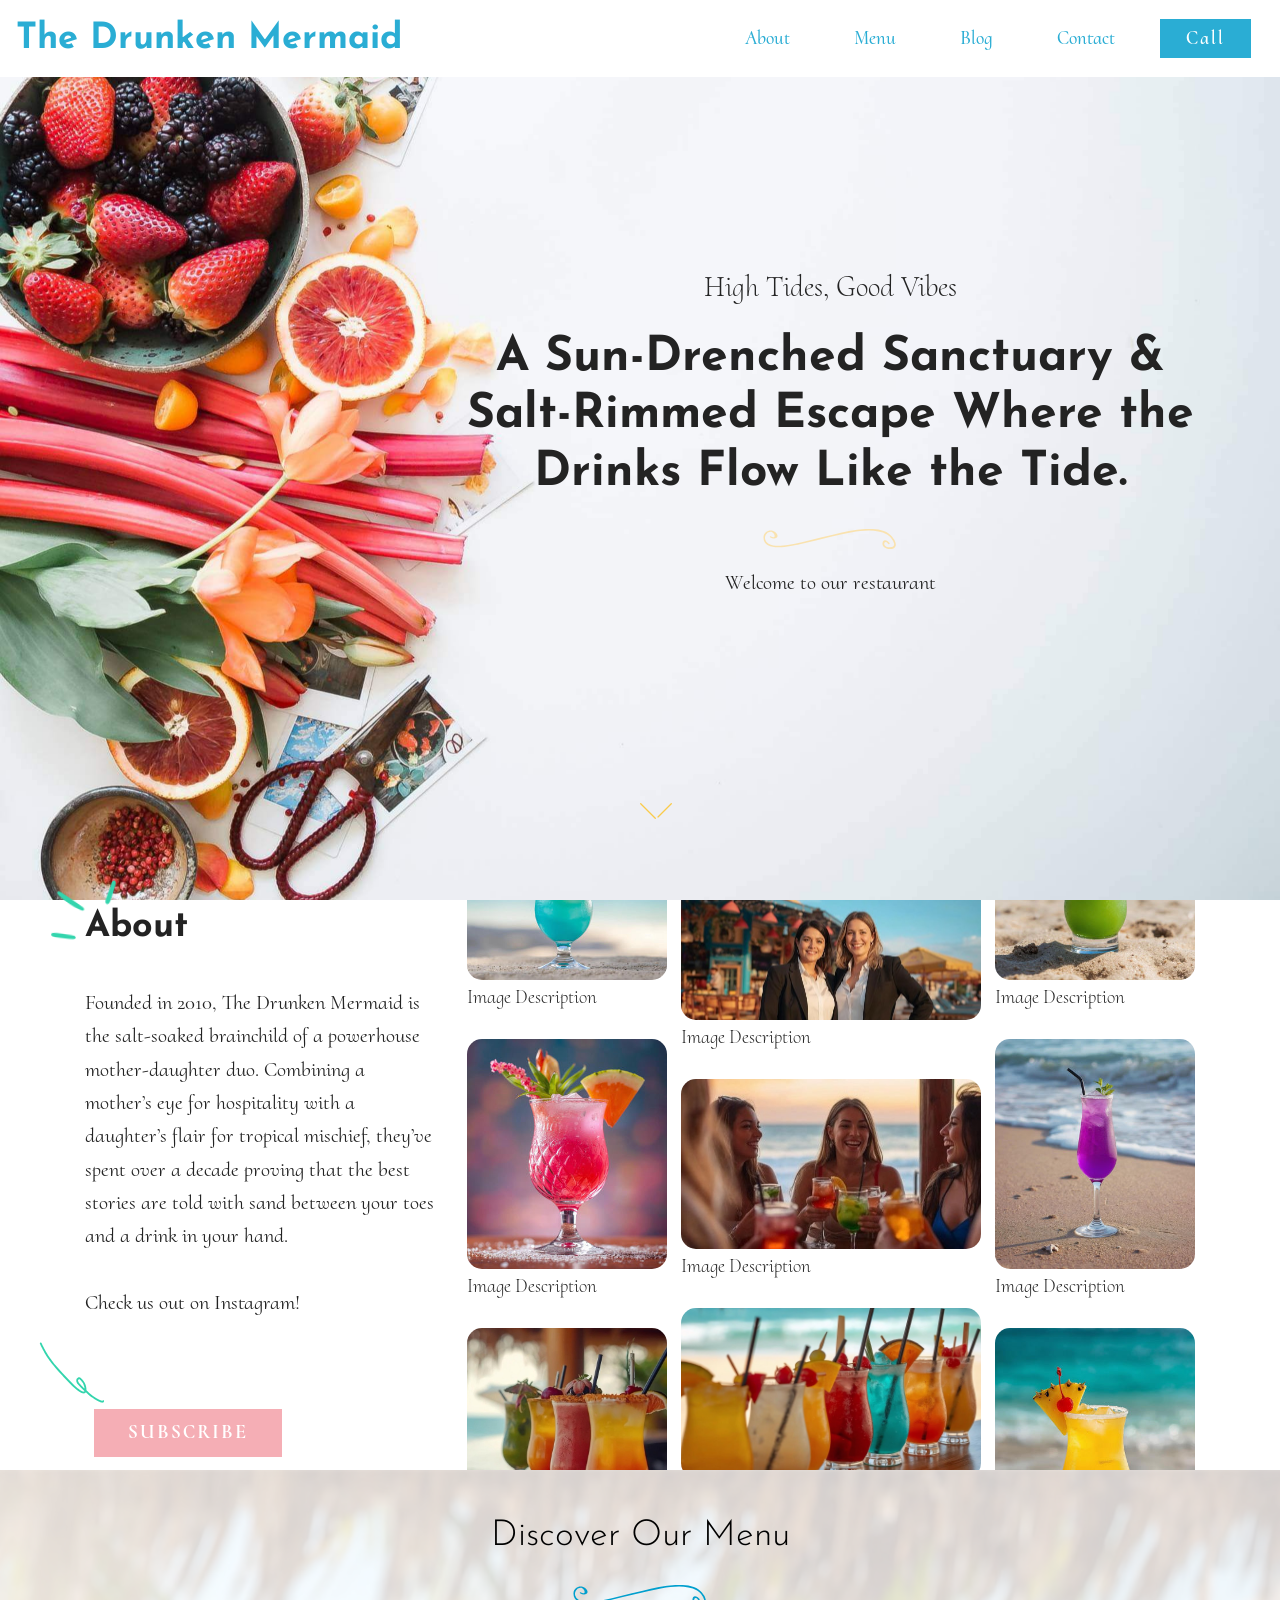
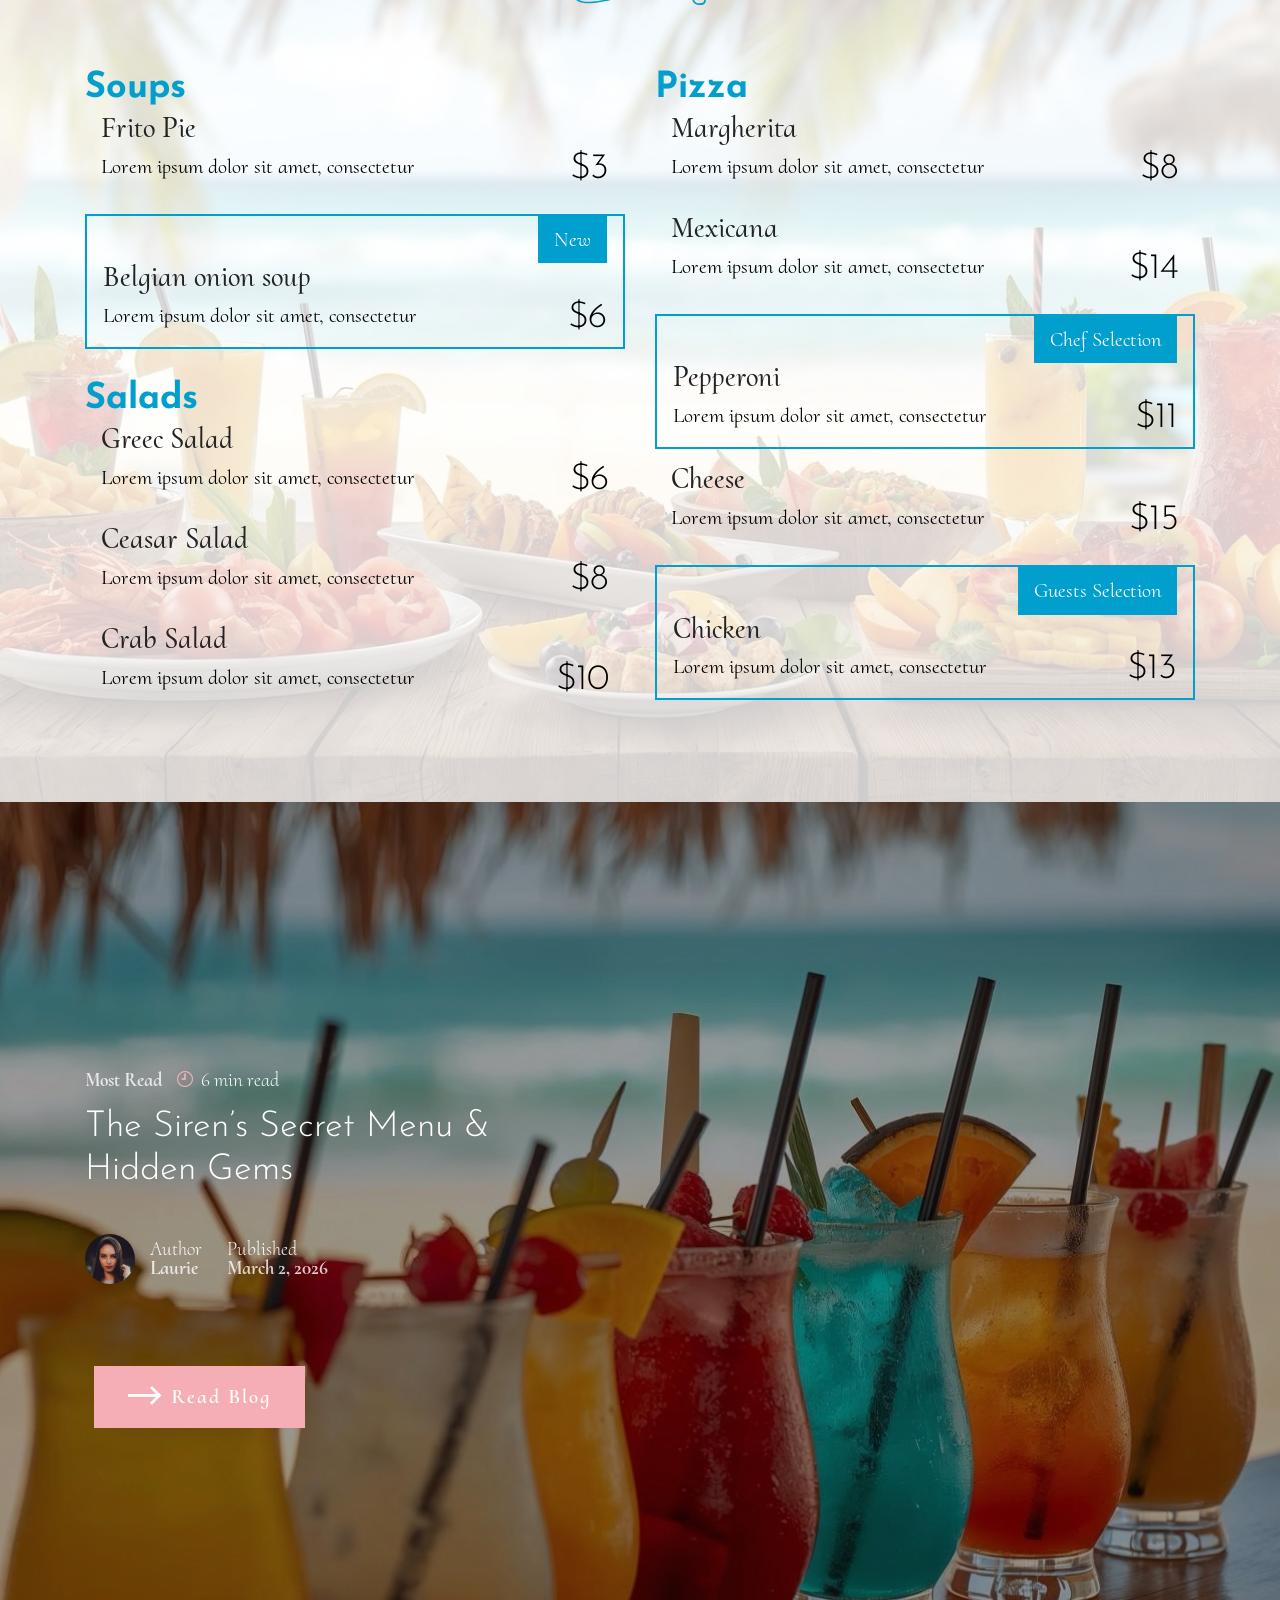
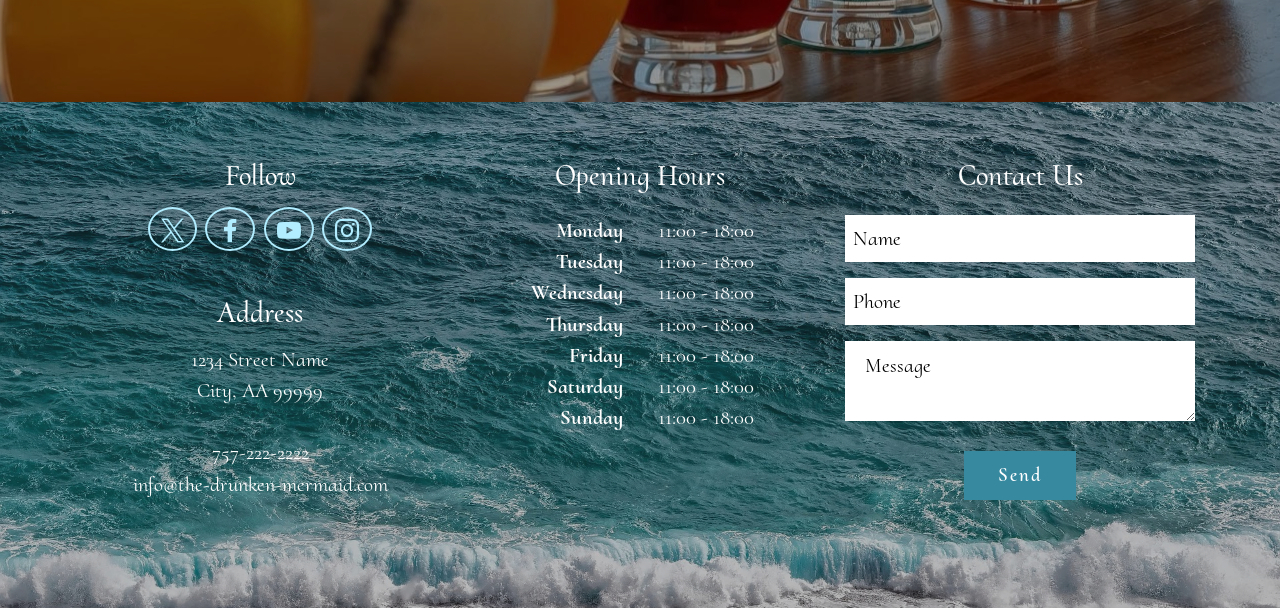
==== index.html @ 9a9b1344 "Make v1 website" ====
<!DOCTYPE html>
<html  >
<head>
  <!-- Site made with Mobirise Website Builder v5.3.9, https://mobirise.com -->
  <meta charset="UTF-8">
  <meta http-equiv="X-UA-Compatible" content="IE=edge">
  <meta name="generator" content="Mobirise v5.3.9, mobirise.com">
  <meta name="viewport" content="width=device-width, initial-scale=1, minimum-scale=1">
  <link rel="shortcut icon" href="assets/images/untitled-design.jpg" type="image/x-icon">
  <meta name="description" content="">
  
  
  <title>Home</title>
  <link rel="stylesheet" href="assets/web/assets/mobirise-icons/mobirise-icons.css">
  <link rel="stylesheet" href="assets/web/assets/mobirise-icons2/mobirise2.css">
  <link rel="stylesheet" href="assets/tether/tether.min.css">
  <link rel="stylesheet" href="assets/bootstrap/css/bootstrap.min.css">
  <link rel="stylesheet" href="assets/bootstrap/css/bootstrap-grid.min.css">
  <link rel="stylesheet" href="assets/bootstrap/css/bootstrap-reboot.min.css">
  <link rel="stylesheet" href="assets/dropdown/css/style.css">
  <link rel="stylesheet" href="assets/socicon/css/styles.css">
  <link rel="stylesheet" href="assets/theme/css/style.css">
  <link rel="preload" href="https://fonts.googleapis.com/css?family=Josefin+Sans:100,200,300,400,500,600,700,100i,200i,300i,400i,500i,600i,700i&display=swap" as="style" onload="this.onload=null;this.rel='stylesheet'">
  <noscript><link rel="stylesheet" href="https://fonts.googleapis.com/css?family=Josefin+Sans:100,200,300,400,500,600,700,100i,200i,300i,400i,500i,600i,700i&display=swap"></noscript>
  <link rel="preload" href="https://fonts.googleapis.com/css?family=Cormorant+Upright:300,400,500,600,700&display=swap" as="style" onload="this.onload=null;this.rel='stylesheet'">
  <noscript><link rel="stylesheet" href="https://fonts.googleapis.com/css?family=Cormorant+Upright:300,400,500,600,700&display=swap"></noscript>
  <link rel="preload" as="style" href="assets/mobirise/css/mbr-additional.css"><link rel="stylesheet" href="assets/mobirise/css/mbr-additional.css" type="text/css">
  
  
  
  
</head>
<body>
  
  <section class="menu menu1 restaurantm4_menu1 cid-vd1qHMdSnq" once="menu" id="menu1-1">

	


	<nav class="navbar navbar-dropdown navbar-fixed-top navbar-expand-lg">
		<div class="navbar-brand">
			
			<span class="navbar-caption-wrap"><a class="navbar-caption text-info display-2" href="index.html">The Drunken Mermaid</a></span>
		</div>
		<button class="navbar-toggler" type="button" data-toggle="collapse" data-target="#navbarSupportedContent" aria-controls="navbarNavAltMarkup" aria-expanded="false" aria-label="Toggle navigation">
			<div class="hamburger">
				<span></span>
				<span></span>
				<span></span>
				<span></span>
			</div>
		</button>
		<div class="collapse navbar-collapse" id="navbarSupportedContent">
			<ul class="navbar-nav nav-dropdown" data-app-modern-menu="true"><li class="nav-item">
					<a class="nav-link link text-info display-4" href="page1.html">About</a>
				</li><li class="nav-item"><a class="nav-link link text-info display-4" href="page1.html">Menu</a></li>
				<li class="nav-item">
					<a class="nav-link link text-info display-4" href="https://mobiri.se">Blog</a>
				</li>
				<li class="nav-item">
					<a class="nav-link link text-info display-4" href="https://mobiri.se">Contact</a>
				</li></ul>
			
			<div class="navbar-buttons mbr-section-btn"><a class="btn btn-sm btn-info display-4" href="tel:+1-757-222-2222">Call</a></div>
		</div>
	</nav>
</section>

<section class="header1 restaurantm4_header1 cid-vd1OScK9Ai mbr-fullscreen mbr-parallax-background" id="header1-m">

	
    


	

	<div class="container">
		<div class="row">
			<div class="col-lg-8 col-md-10 ml-auto">
				<h3 class="mbr-section-subtitle align-center mbr-light pb-3 mbr-fonts-style display-5">High Tides, Good Vibes</h3>
				<h1 class="mbr-section-title align-center mbr-bold mbr-fonts-style display-1">A Sun-Drenched Sanctuary &amp; Salt-Rimmed Escape Where the Drinks Flow Like the Tide.</h1>
				<div class="py-3 ornament align-center">
					<svg xmlns="http://www.w3.org/2000/svg" viewBox="0 0 133 20" height="20" width="150" fill="#f9e2af">
						<g>
							<path d="M127.18,6.19C121-.05,109.94-.24,101.84.1,90.84.56,80,3.3,69.32,5.77c-8,1.86-16,3.63-24,5.72-9.21,2.41-18.6,4.72-28.14,5.19-4.1.2-8.48,0-12.16-2a6.6,6.6,0,0,1-2.7-9A5.46,5.46,0,0,1,7.07,2.77c4-.22,6.73,8.39-.08,4.58a.49.49,0,0,0-.49.84c4.88,3,10.8,0,5.4-4.91C7.6-.63.4,2.06,0,8-1,24,28.25,17,36.29,15.24,53.74,11.37,70.9,6.44,88.53,3.33c11.1-2,24.75-3.54,35.06,2.19a16,16,0,0,1,6.86,8.85c1.29,4.31-4.35,4.2-7,3.52-4.84-1.26-2.42-8,1.22-3,.61.83,2,0,1.4-.82-2.15-2.93-6.71-4.9-7.12.35s8.36,7.24,11.72,4.47C135,15.32,129.91,9,127.18,6.19Z"></path>
						</g>
					</svg>
				</div>
				<p class="mbr-text align-center pb-3 mbr-fonts-style display-7">
					Welcome to our restaurant
				</p>
			</div>
		</div>
	</div>

	<div class="mbr-arrow hidden-sm-down" aria-hidden="true">
		
		<a href="#next">
			<i class="mbri-arrow-down mbr-iconfont"></i>
		</a>
	</div>
</section>

<section class="image2 cid-vd1Q7eUGV1" id="image2-n">
    

    

    <div class="container">
        <div class="row align-items-center">
            <div class="col-12 col-lg-4">
                <div class="text-wrapper">
                    <h3 class="mbr-section-title mbr-fonts-style display-2">
                        <span>
                            <svg xmlns="http://www.w3.org/2000/svg" viewBox="0 0 126 121" fill="none">
                                <path fill-rule="evenodd" clip-rule="evenodd" d="M2.58298 3.09025C2.08298 5.00692 1.66631 6.96525 1.49964 8.92358C0.957977 15.8403 0.332979 39.0486 0.541312 43.7153C0.541312 45.1319 0.791311 46.7153 1.37464 48.0069C2.41631 50.2986 5.08298 50.4653 6.54131 48.3403C7.08298 47.5903 7.41631 46.5903 7.58298 45.6319C8.04131 42.8403 8.41631 40.0486 8.62464 37.2569C9.20797 28.8403 9.74964 20.3819 10.1246 11.9653C10.2496 9.17359 9.95797 6.34026 9.62464 3.54859C9.37464 1.46526 7.66631 -0.11808 6.08298 0.0069201C4.20798 0.173587 3.04131 1.38192 2.58298 3.09025ZM59.583 58.5897C59.7428 57.9507 59.8812 57.35 60.0134 56.7767L60.0134 56.7767C60.2949 55.5556 60.5477 54.4588 60.9163 53.3814C66.333 37.3814 75.0414 23.1314 84.958 9.58971C86.1247 8.00638 87.583 6.50638 89.208 5.50638C90.083 4.96471 91.833 5.04805 92.833 5.58972C93.583 6.00638 94.1247 7.63138 93.958 8.54805C93.6664 10.298 93.0414 12.0897 92.1664 13.6731C86.4164 24.1314 80.6247 34.5481 74.7497 44.9231C73.0215 47.9555 71.2168 50.9624 69.4154 53.9637C68.9149 54.7977 68.4146 55.6312 67.9163 56.4647C67.1663 57.7564 66.333 59.0064 65.458 60.1731C64.4997 61.5064 63.0413 62.2981 61.583 61.4231C61.491 61.367 61.3982 61.3125 61.3056 61.2582L61.3055 61.2581C60.4341 60.7466 59.583 60.2469 59.583 58.5897ZM118.583 120.633C117.915 120.521 117.209 120.419 116.481 120.314C115.033 120.104 113.498 119.882 112 119.549C103.125 117.549 94.2497 115.549 85.4163 113.466C83.4997 113.008 81.6247 112.216 79.9163 111.299C77.6247 110.091 76.833 108.383 77.208 106.508C77.583 104.633 79.083 103.466 81.708 103.424C83.4997 103.383 85.4164 103.424 87.1247 103.841C98.333 106.674 109.541 109.591 120.708 112.549C121.958 112.883 123.25 113.466 124.208 114.299C126.625 116.341 125.875 119.549 122.791 120.341C122.028 120.525 121.197 120.543 120.279 120.563H120.279H120.279C119.745 120.575 119.181 120.587 118.583 120.633Z">
                                </path>
                            </svg>
                            <strong>About</strong></span></h3>
                    <p class="mbr-text mbr-fonts-style display-7">Founded in 2010, The Drunken Mermaid is the salt-soaked brainchild of a powerhouse mother-daughter duo. Combining a mother’s eye for hospitality with a daughter’s flair for tropical mischief, they’ve spent over a decade proving that the best stories are told with sand between your toes and a drink in your hand. <br><br>Check us out on Instagram!</p>
                    <div class="button-container">
                        <svg xmlns="http://www.w3.org/2000/svg" viewBox="0 0 191 195" fill="none">
                            <path d="M188.259 168.622C188.613 169.648 188.558 170.772 188.104 171.759C187.651 172.746 186.835 173.52 185.826 173.922C184.294 174.445 182.631 174.441 181.102 173.91C179.254 173.333 177.455 172.613 175.72 171.756C173.66 170.849 170.674 169.523 168.725 168.379C166.367 166.997 153.301 158.638 151.534 157.293C148.91 155.297 142.581 149.576 141.437 148.461C140.66 147.662 139.883 146.863 139.029 145.985C136.13 149.594 132.346 149.374 129.343 148.795C126.645 148.273 124.47 146.618 122.107 145.158C117.935 142.543 113.964 139.618 110.229 136.409C98.4914 126.617 88.6245 115.006 77.8563 104.212C75.5352 101.898 73.3717 99.4187 71.1778 96.9811C66.0329 91.2709 60.9162 85.5492 55.8274 79.8159C54.3514 78.1527 42.9076 63.9747 41.7366 62.286C40.302 60.2173 34.2569 51.6753 32.9065 49.5719C31.1402 46.8714 26.0535 38.5638 25.2723 37.1911C24.491 35.8184 23.7422 34.2609 22.95 32.8164C22.3037 31.6187 19.6343 26.4388 18.9427 25.0614C18.4956 24.1413 18.0063 23.2505 17.5592 22.3304C16.3392 19.8644 15.1677 17.3514 14.0079 14.8505C13.8743 14.5799 13.6443 13.9435 13.4256 13.3432C13.2396 12.8646 13.2125 12.3389 13.3485 11.8438C13.4845 11.3487 13.7763 10.9105 14.1807 10.5942C15.9614 9.25118 17.912 12.008 18.1698 12.37C18.8657 13.5637 19.4752 14.8058 19.9935 16.0867C20.3705 16.8983 20.5743 17.7015 20.964 18.4536C22.4414 21.3053 23.9789 24.1341 25.4857 27.0161C26.6082 29.188 36.9693 46.4808 38.1692 48.2476C39.369 50.0144 52.2883 67.6116 54.3999 70.3886C54.6236 70.6186 54.7991 70.8839 55.0168 71.1199C61.9163 78.7838 68.6283 86.6183 75.6851 94.141C86.4713 105.644 97.3883 117.047 108.436 128.351C119.591 138.379 127.732 143.116 130.484 144.116C131.747 144.761 135.599 144.384 134.757 142.646L133.244 141.09C127.75 135.441 122.05 129.968 116.84 124.054C114.047 120.879 112.023 116.956 112.704 112.289C113.159 109.195 115.277 107.23 117.654 105.967C120.362 104.511 123.297 105.191 125.643 107.422C132.328 113.799 134.1 117.33 135.147 119.387C136.368 121.626 137.402 123.962 138.239 126.371C139.089 129.119 139.738 131.924 140.183 134.766C140.458 136.43 140.231 138.183 140.344 139.887C140.434 140.424 140.698 140.917 141.095 141.289C143.157 143.337 145.207 145.396 147.372 147.344C148.977 148.788 150.678 150.125 152.374 151.469C153.709 152.527 155.931 154.23 157.297 155.247C158.662 156.263 160.027 157.304 161.382 158.236C163.524 159.688 165.666 161.139 167.858 162.472C170.328 163.958 172.816 165.426 175.409 166.663C177.7 167.679 180.042 168.575 182.426 169.347C182.586 169.403 182.757 169.425 182.926 169.413C183.636 169.399 184.312 169.106 184.807 168.597C185.103 168.202 185.507 167.902 185.971 167.733C186.435 167.564 186.938 167.535 187.419 167.648C187.628 167.73 187.813 167.861 187.96 168.031C188.106 168.2 188.209 168.403 188.259 168.622V168.622ZM135.163 135.831C135.135 135.074 135.066 134.319 134.955 133.57C134.446 131.132 131.56 122.616 130.55 120.948C129.176 118.628 127.578 116.45 125.778 114.442C124.903 113.391 123.949 112.409 122.922 111.506C122.183 110.921 121.243 110.65 120.306 110.75C119.368 110.851 118.508 111.316 117.909 112.045C117.21 112.937 117.252 113.792 117.671 115.434C118.296 117.595 119.381 119.594 120.851 121.296C125.069 125.936 134.578 135.339 135.193 135.801L135.163 135.831Z">
                            </path>
                        </svg>
                        <div class="mbr-section-btn justify-content-start">
                            <a class="btn btn-size btn-secondary display-4" href="https://mobiri.se"><strong>SUBSCRIBE</strong></a>
                        </div>
                    </div>
                </div>
            </div>
            <div class="col-12 col-lg-8">
                <div class="image-container">
                    <div class="image-inner-container">
                        <div class="image-col col-aside">
                            <div class="tile">
                                <div class="image-wrap">
                                    <img src="assets/images/blue-and-yellow-beach-cocktail-400x400.jpg" alt="Mobirise">
                                </div>
                                <div class="mbr-description">
                                    <p class="mbr-description mbr-fonts-style mt-2 display-4">
                                        Image Description
                                    </p>
                                </div>
                            </div>
                            <div class="tile">
                                <div class="image-wrap">
                                    <img src="assets/images/pink-beach-cocktail-fancy-glass-400x400.jpg" alt="Mobirise">
                                </div>
                                <div class="mbr-description">
                                    <p class="mbr-description mbr-fonts-style mt-2 display-4">
                                        Image Description
                                    </p>
                                </div>
                            </div>
                            <div class="tile">
                                <div class="image-wrap">
                                    <img src="assets/images/beach-bar-drinks-with-them-on-the-right-so-theres-space-on-the-left.jpeg" alt="Mobirise">
                                </div>
                                <div class="mbr-description">
                                    <p class="mbr-description mbr-fonts-style mt-2 display-4">
                                        Image Description
                                    </p>
                                </div>
                            </div>
                        </div>
                        <div class="image-col col-middle">
                            <div class="tile">
                                <div class="image-wrap">
                                    <img src="assets/images/mother-daughter-business-owners-of-beach-bar-600x600.jpeg" alt="Mobirise">
                                </div>
                                <div class="mbr-description">
                                    <p class="mbr-description mbr-fonts-style mt-2 display-4">
                                        Image Description
                                    </p>
                                </div>
                            </div>
                            <div class="tile">
                                <div class="image-wrap">
                                    <img src="assets/images/women-enjoying-cocktails-at-beach-bar-600x600.jpeg" alt="Mobirise">
                                </div>
                                <div class="mbr-description">
                                    <p class="mbr-description mbr-fonts-style mt-2 display-4">
                                        Image Description
                                    </p>
                                </div>
                            </div>
                            <div class="tile">
                                <div class="image-wrap">
                                    <img src="assets/images/beach-bar-focus-on-the-drinks.jpeg" alt="Mobirise">
                                </div>
                                <div class="mbr-description">
                                    <p class="mbr-description mbr-fonts-style mt-2 display-4">
                                        Image Description
                                    </p>
                                </div>
                            </div>
                        </div>
                        <div class="image-col col-aside">
                            <div class="tile">
                                <div class="image-wrap">
                                    <img src="assets/images/green-beach-cocktail-400x400.jpg" alt="Mobirise">
                                </div>
                                <div class="mbr-description">
                                    <p class="mbr-description mbr-fonts-style mt-2 display-4">
                                        Image Description
                                    </p>
                                </div>
                            </div>
                            <div class="tile">
                                <div class="image-wrap">
                                    <img src="assets/images/purple-beach-drink-cocktail-fancy-glass-400x400.jpg" alt="Mobirise">
                                </div>
                                <div class="mbr-description">
                                    <p class="mbr-description mbr-fonts-style mt-2 display-4">
                                        Image Description
                                    </p>
                                </div>
                            </div>
                            <div class="tile">
                                <div class="image-wrap">
                                    <img src="assets/images/yellow-beach-cocktail-400x400.jpg" alt="Mobirise">
                                </div>
                                <div class="mbr-description">
                                    <p class="mbr-description mbr-fonts-style mt-2 display-4">
                                        Image Description
                                    </p>
                                </div>
                            </div>
                        </div>
                    </div>
                </div>
            </div>
        </div>
    </div>
</section>

<section class="restaurant-menu2 restaurantm4_restaurant-menu2 restaurant-special-menu cid-vd1qBfQuz1" id="restaurant-menu2-0">

	
    


	<div class="mbr-overlay" style="opacity: 0.8; background-color: rgb(255, 255, 255);">
	</div>

	<div class="container">
		<h2 class="mbr-section-title align-center mbr-fonts-style mbr-black display-2">
			Discover Our Menu
		</h2>
		<div class="py-3 ornament align-center">
			<svg xmlns="http://www.w3.org/2000/svg" viewBox="0 0 133 20" height="20" width="150" fill="#009fce">
				<g>
					<path d="M127.18,6.19C121-.05,109.94-.24,101.84.1,90.84.56,80,3.3,69.32,5.77c-8,1.86-16,3.63-24,5.72-9.21,2.41-18.6,4.72-28.14,5.19-4.1.2-8.48,0-12.16-2a6.6,6.6,0,0,1-2.7-9A5.46,5.46,0,0,1,7.07,2.77c4-.22,6.73,8.39-.08,4.58a.49.49,0,0,0-.49.84c4.88,3,10.8,0,5.4-4.91C7.6-.63.4,2.06,0,8-1,24,28.25,17,36.29,15.24,53.74,11.37,70.9,6.44,88.53,3.33c11.1-2,24.75-3.54,35.06,2.19a16,16,0,0,1,6.86,8.85c1.29,4.31-4.35,4.2-7,3.52-4.84-1.26-2.42-8,1.22-3,.61.83,2,0,1.4-.82-2.15-2.93-6.71-4.9-7.12.35s8.36,7.24,11.72,4.47C135,15.32,129.91,9,127.18,6.19Z">
					</path>
				</g>
			</svg>
		</div>

		<div class="row pt-5">
			<div class="col-md-6">
				<div class="menu-group">
					<h3 class="mbr-fonts-style group-title mbr-black align-left display-2">
						Soups
					</h3>
					<div class="row menu-row" data-specials="2">
						
						
					<div class="col-md-12 menu-item">
							<div class="special-label align-right">
								<div class="label-text mbr-fonts-style display-7">Chef Selection</div>
							</div>
							<h3 class="item-title mbr-fonts-style display-5">Frito Pie</h3>
							<div class="menu-box">
								<p class="box-text mbr-black mbr-fonts-style display-7">
									Lorem ipsum dolor sit amet, consectetur
								</p>
								<span class="mbr-fonts-style box-price mbr-black display-2">
									$3
								</span>
							</div>
						</div><div class="col-md-12 menu-item">
							<div class="special-label align-right">
								<div class="label-text mbr-fonts-style display-7">New</div>
							</div>
							<h3 class="item-title mbr-fonts-style display-5">Belgian onion soup</h3>
							<div class="menu-box">
								<p class="box-text mbr-black mbr-fonts-style display-7">
									Lorem ipsum dolor sit amet, consectetur
								</p>
								<span class="mbr-fonts-style box-price mbr-black display-2">
									$6
								</span>
							</div>
						</div></div>
				</div>
				<div class="menu-group">
					<h3 class="mbr-fonts-style group-title mbr-black align-left display-2">
						Salads
					</h3>
					<div class="row menu-row">
						
						
						
					<div class="col-md-12 menu-item">
							<div class="special-label align-right">
								<div class="label-text mbr-fonts-style display-7">Chef Selection</div>
							</div>
							<h3 class="item-title mbr-fonts-style display-5">Greec Salad</h3>
							<div class="menu-box">
								<p class="box-text mbr-black mbr-fonts-style display-7">
									Lorem ipsum dolor sit amet, consectetur
								</p>
								<span class="mbr-fonts-style box-price mbr-black display-2">
									$6
								</span>
							</div>
						</div><div class="col-md-12 menu-item">
							<div class="special-label align-right">
								<div class="label-text mbr-fonts-style display-7">Chef Selection</div>
							</div>
							<h3 class="item-title mbr-fonts-style display-5">Ceasar Salad</h3>
							<div class="menu-box">
								<p class="box-text mbr-black mbr-fonts-style display-7">
									Lorem ipsum dolor sit amet, consectetur
								</p>
								<span class="mbr-fonts-style box-price mbr-black display-2">
									$8
								</span>
							</div>
						</div><div class="col-md-12 menu-item">
							<div class="special-label align-right">
								<div class="label-text mbr-fonts-style display-7">Chef Selection</div>
							</div>
							<h3 class="item-title mbr-fonts-style display-5">Crab Salad</h3>
							<div class="menu-box">
								<p class="box-text mbr-black mbr-fonts-style display-7">
									Lorem ipsum dolor sit amet, consectetur
								</p>
								<span class="mbr-fonts-style box-price mbr-black display-2">
									$10
								</span>
							</div>
						</div></div>
				</div>
				
			</div>
			<div class="col-md-6">
				<div class="menu-group">
					<h3 class="mbr-fonts-style group-title mbr-black align-left display-2">
						Pizza
					</h3>
					<div class="row menu-row" data-specials="3;5">
						
						
						
						
						
					<div class="col-md-12 menu-item">
							<div class="special-label align-right">
								<div class="label-text mbr-fonts-style display-7">Chef Selection</div>
							</div>
							<h3 class="item-title mbr-fonts-style display-5">Margherita</h3>
							<div class="menu-box">
								<p class="box-text mbr-black mbr-fonts-style display-7">
									Lorem ipsum dolor sit amet, consectetur
								</p>
								<span class="mbr-fonts-style box-price mbr-black display-2">
									$8
								</span>
							</div>
						</div><div class="col-md-12 menu-item">
							<div class="special-label align-right">
								<div class="label-text mbr-fonts-style display-7">Chef Selection</div>
							</div>
							<h3 class="item-title mbr-fonts-style display-5">Mexicana</h3>
							<div class="menu-box">
								<p class="box-text mbr-black mbr-fonts-style display-7">
									Lorem ipsum dolor sit amet, consectetur
								</p>
								<span class="mbr-fonts-style box-price mbr-black display-2">
									$14
								</span>
							</div>
						</div><div class="col-md-12 menu-item">
							<div class="special-label align-right">
								<div class="label-text mbr-fonts-style display-7">Chef Selection</div>
							</div>
							<h3 class="item-title mbr-fonts-style display-5">Pepperoni</h3>
							<div class="menu-box">
								<p class="box-text mbr-black mbr-fonts-style display-7">
									Lorem ipsum dolor sit amet, consectetur
								</p>
								<span class="mbr-fonts-style box-price mbr-black display-2">
									$11
								</span>
							</div>
						</div><div class="col-md-12 menu-item">
							<div class="special-label align-right">
								<div class="label-text mbr-fonts-style display-7">Chef Selection</div>
							</div>
							<h3 class="item-title mbr-fonts-style display-5">Cheese</h3>
							<div class="menu-box">
								<p class="box-text mbr-black mbr-fonts-style display-7">
									Lorem ipsum dolor sit amet, consectetur
								</p>
								<span class="mbr-fonts-style box-price mbr-black display-2">
									$15
								</span>
							</div>
						</div><div class="col-md-12 menu-item">
							<div class="special-label align-right">
								<div class="label-text mbr-fonts-style display-7">Guests Selection</div>
							</div>
							<h3 class="item-title mbr-fonts-style display-5">Chicken</h3>
							<div class="menu-box">
								<p class="box-text mbr-black mbr-fonts-style display-7">
									Lorem ipsum dolor sit amet, consectetur
								</p>
								<span class="mbr-fonts-style box-price mbr-black display-2">
									$13
								</span>
							</div>
						</div></div>
				</div>
				
				
			</div>
		</div>
	</div>
</section>

<section class="header3 cid-vd1rMfQWea mbr-fullscreen" id="header3-3">

    
    


    <div class="mbr-overlay" style="opacity: 0.4; background-color: rgb(0, 0, 0);">
    </div>

    <div class="container">
        <div class="row">
            <div class="col-12 col-md-5">
                <div class="item-wrapper text-white">
                    <div class="card_topic">
                        <span class="category_content mbr-fonts-style display-4"><strong>Most Read</strong></span>
                        <span class="mbr-iconfont mobi-mbri-clock mobi-mbri"></span>
                        <span class="category_estimate mbr-medium mbr-fonts-style display-4">6 min read</span>
                    </div>
                    <h1 class="mbr-section-title mbr-fonts-style display-2">The Siren’s Secret Menu &amp; Hidden Gems</h1>
                    <div class="post_wrap text-white">
                        <div class="card_post">
                            <div class="image_post">
                                <img src="assets/images/face2.jpg" alt="">
                            </div>
                            <div class="author_post">
                                <p class="author mb-0 mbr-fonts-style display-4">Author</p>
                                <p class="name_author mb-0 mbr-fonts-style display-4"><strong>Laurie</strong></p>
                            </div>
                            <div class="published_post">
                                <p class="publish_date mb-0 mbr-fonts-style display-4">Published</p>
                                <p class="date mb-0 mbr-fonts-style display-4"><strong>March 2, 2026</strong></p>
                            </div>
                        </div>
                    </div>
                </div>
                    <div class="text-white">
                    
                    <div class="mbr-section-btn"><a class="btn btn-secondary display-7" href="page1.html"><span class="mobi-mbri mobi-mbri-right mbr-iconfont mbr-iconfont-btn"></span>Read Blog</a></div>
                </div>
            </div>
        </div>
    </div>
</section>

<section class="footer4 restaurantm4_footer4 cid-vd1LzIvXD3" id="footer4-l">

	

	<div class="mbr-overlay" style="opacity: 0.3; background-color: rgb(35, 35, 35);"></div>

	<div class="container">
		<div class="row content justify-content-center align-items-start mbr-white">
			<div class="col-12 col-md-6 col-lg-4 pb-3">
				
				<div class="social-list pb-3 align-center">
					<h3 class="follow-title mbr-fonts-style pb-2 align-center display-5">
						Follow
					</h3>
					<div class="soc-item">
						<a href="https://twitter.com/mobirise" target="_blank">
							<span class="mbr-iconfont mbr-iconfont-social socicon-twitter socicon" style="color: rgb(177, 237, 255); fill: rgb(177, 237, 255);"></span>
						</a>
					</div>
					<div class="soc-item">
						<a href="https://www.facebook.com/pages/Mobirise/1616226671953247" target="_blank">
							<span class="socicon-facebook socicon mbr-iconfont mbr-iconfont-social"></span>
						</a>
					</div>
					<div class="soc-item">
						<a href="https://www.youtube.com/c/mobirise" target="_blank">
							<span class="socicon-youtube socicon mbr-iconfont mbr-iconfont-social"></span>
						</a>
					</div>
					<div class="soc-item">
						<a href="https://instagram.com/mobirise" target="_blank">
							<span class="socicon-instagram socicon mbr-iconfont mbr-iconfont-social"></span>
						</a>
					</div>
					
					
				</div>
				<div class="address">
					<h3 class="address-title mbr-fonts-style pb-2 align-center display-5">
						<br>Address
					</h3>
					<p class="address-block mbr-fonts-style pb-3 align-center display-7">
						1234 Street Name<br>
						City, AA 99999<br><br>757-222-2222<br>info@the-drunken-mermaid.com</p>
				</div>
				
			</div>
			<div class="col-sm-12 col-md-6 col-lg-5 col-xl-4 opening-hours pb-3 align-center">
				<h3 class="opening-hours-title pb-3 mbr-fonts-style align-center display-5">
					Opening Hours
				</h3>
				<div class="col-5 days-column mbr-fonts-style mbr-bold align-right display-7">
					<span>Monday</span>
					<span>Tuesday</span>
					<span>Wednesday</span>
					<span>Thursday</span>
					<span>Friday</span>
					<span>Saturday</span>
					<span>Sunday</span>
				</div>
				<div class="col-5 hours-column mbr-fonts-style align-left display-7">
					<span>11:00 - 18:00</span>
					<span>11:00 - 18:00</span>
					<span>11:00 - 18:00</span>
					<span>11:00 - 18:00</span>
					<span>11:00 - 18:00</span>
					<span>11:00 - 18:00</span>
					<span>11:00 - 18:00</span>
				</div>
			</div>
			<div class="form-1 col-sm-12 col-md-5 col-xl-4 col-lg-3">
				<h3 class="form-title pb-3 mbr-fonts-style align-center display-5">
					Contact Us
				</h3>
				<div data-form-type="formoid">
					<!---Formbuilder Form--->
					<form action="https://mobirise.eu/" method="POST" class="mbr-form form-with-styler" data-form-title="My Mobirise Form"><input type="hidden" name="email" data-form-email="true" value="IMCZtZc6wwNit/SowKwMR+LIbUimsEcsAvXHzp4PO3WphPfmBZT1v7t1g2MPtqwTvwcHULDhA1/Yg+D1eWvziIPqpPH+N4sGCEDBQSKKCs80FgyP5rAab63LE76Sy4Hr.UsA2BNMBu4nGFqmJHggmIblRLm7278iC8x/gvErcHO1ZZ2YwTATQgDeWUDj3q55UQyzmqua2UmvKL0mN/s4lLq2gEJF6plBK20LrJjVQcMTXZyo+BF3scnfCDs0gd2QZ">
						<div class="row">
							<div hidden="hidden" data-form-alert="" class="alert alert-success col-12">Thanks for filling
								out the form!</div>
							<div hidden="hidden" data-form-alert-danger="" class="alert alert-danger col-12"></div>
						</div>
						<div class="dragArea row">
							<div class="col-md-12  form-group " data-for="name">
								<input type="text" name="name" placeholder="Name" data-form-field="Name" required="required" class="form-control display-7" id="name-footer4-l">
							</div>
							
							<div data-for="phone" class="col-md-12  form-group ">
								<input type="text" name="phone" placeholder="Phone" data-form-field="Phone" class="form-control display-7" id="phone-footer4-l">
							</div>
							<div data-for="message" class="col-md-12  form-group pb-2">
								<textarea name="message" placeholder="Message" data-form-field="Message" class="form-control display-7" id="message-footer4-l"></textarea>
							</div>
							<div class="col-md-12 input-group-btn align-center">
								<button type="submit" class="btn btn-form btn-primary display-4">Send</button>
							</div>
						</div>
					</form>
					<!---Formbuilder Form--->
				</div>
			</div>
		</div>
	</div>
</section>


<script src="assets/web/assets/jquery/jquery.min.js"></script>
  <script src="assets/popper/popper.min.js"></script>
  <script src="assets/tether/tether.min.js"></script>
  <script src="assets/bootstrap/js/bootstrap.min.js"></script>
  <script src="assets/smoothscroll/smooth-scroll.js"></script>
  <script src="assets/parallax/jarallax.min.js"></script>
  <script src="assets/dropdown/js/nav-dropdown.js"></script>
  <script src="assets/dropdown/js/navbar-dropdown.js"></script>
  <script src="assets/touch-swipe/jquery.touch-swipe.min.js"></script>
  <script src="assets/mbr-restaurant-special-menu/mbr-restaurant-special-menu.js"></script>
  <script src="assets/theme/js/script.js"></script>
  <script src="assets/formoid/formoid.min.js"></script>
  
  
  
</body>
</html>
---- assets/web/assets/mobirise-icons/mobirise-icons.css ----
@font-face {
  font-family: 'MobiriseIcons';
  src:  url('mobirise-icons.eot?spat4u');
  src:  url('mobirise-icons.eot?spat4u#iefix') format('embedded-opentype'),
    url('mobirise-icons.ttf?spat4u') format('truetype'),
    url('mobirise-icons.woff?spat4u') format('woff'),
    url('mobirise-icons.svg?spat4u#MobiriseIcons') format('svg');
  font-weight: normal;
  font-style: normal;
  font-display: swap;
}

[class^="mbri-"], [class*=" mbri-"] {
  /* use !important to prevent issues with browser extensions that change fonts */
  font-family: MobiriseIcons !important;
  speak: none;
  font-style: normal;
  font-weight: normal;
  font-variant: normal;
  text-transform: none;
  line-height: 1;

  /* Better Font Rendering =========== */
  -webkit-font-smoothing: antialiased;
  -moz-osx-font-smoothing: grayscale;
}

.mbri-add-submenu:before {
  content: "\e900";
}
.mbri-alert:before {
  content: "\e901";
}
.mbri-align-center:before {
  content: "\e902";
}
.mbri-align-justify:before {
  content: "\e903";
}
.mbri-align-left:before {
  content: "\e904";
}
.mbri-align-right:before {
  content: "\e905";
}
.mbri-android:before {
  content: "\e906";
}
.mbri-apple:before {
  content: "\e907";
}
.mbri-arrow-down:before {
  content: "\e908";
}
.mbri-arrow-next:before {
  content: "\e909";
}
.mbri-arrow-prev:before {
  content: "\e90a";
}
.mbri-arrow-up:before {
  content: "\e90b";
}
.mbri-bold:before {
  content: "\e90c";
}
.mbri-bookmark:before {
  content: "\e90d";
}
.mbri-bootstrap:before {
  content: "\e90e";
}
.mbri-briefcase:before {
  content: "\e90f";
}
.mbri-browse:before {
  content: "\e910";
}
.mbri-bulleted-list:before {
  content: "\e911";
}
.mbri-calendar:before {
  content: "\e912";
}
.mbri-camera:before {
  content: "\e913";
}
.mbri-cart-add:before {
  content: "\e914";
}
.mbri-cart-full:before {
  content: "\e915";
}
.mbri-cash:before {
  content: "\e916";
}
.mbri-change-style:before {
  content: "\e917";
}
.mbri-chat:before {
  content: "\e918";
}
.mbri-clock:before {
  content: "\e919";
}
.mbri-close:before {
  content: "\e91a";
}
.mbri-cloud:before {
  content: "\e91b";
}
.mbri-code:before {
  content: "\e91c";
}
.mbri-contact-form:before {
  content: "\e91d";
}
.mbri-credit-card:before {
  content: "\e91e";
}
.mbri-cursor-click:before {
  content: "\e91f";
}
.mbri-cust-feedback:before {
  content: "\e920";
}
.mbri-database:before {
  content: "\e921";
}
.mbri-delivery:before {
  content: "\e922";
}
.mbri-desktop:before {
  content: "\e923";
}
.mbri-devices:before {
  content: "\e924";
}
.mbri-down:before {
  content: "\e925";
}
.mbri-download:before {
  content: "\e989";
}
.mbri-drag-n-drop:before {
  content: "\e927";
}
.mbri-drag-n-drop2:before {
  content: "\e928";
}
.mbri-edit:before {
  content: "\e929";
}
.mbri-edit2:before {
  content: "\e92a";
}
.mbri-error:before {
  content: "\e92b";
}
.mbri-extension:before {
  content: "\e92c";
}
.mbri-features:before {
  content: "\e92d";
}
.mbri-file:before {
  content: "\e92e";
}
.mbri-flag:before {
  content: "\e92f";
}
.mbri-folder:before {
  content: "\e930";
}
.mbri-gift:before {
  content: "\e931";
}
.mbri-github:before {
  content: "\e932";
}
.mbri-globe:before {
  content: "\e933";
}
.mbri-globe-2:before {
  content: "\e934";
}
.mbri-growing-chart:before {
  content: "\e935";
}
.mbri-hearth:before {
  content: "\e936";
}
.mbri-help:before {
  content: "\e937";
}
.mbri-home:before {
  content: "\e938";
}
.mbri-hot-cup:before {
  content: "\e939";
}
.mbri-idea:before {
  content: "\e93a";
}
.mbri-image-gallery:before {
  content: "\e93b";
}
.mbri-image-slider:before {
  content: "\e93c";
}
.mbri-info:before {
  content: "\e93d";
}
.mbri-italic:before {
  content: "\e93e";
}
.mbri-key:before {
  content: "\e93f";
}
.mbri-laptop:before {
  content: "\e940";
}
.mbri-layers:before {
  content: "\e941";
}
.mbri-left-right:before {
  content: "\e942";
}
.mbri-left:before {
  content: "\e943";
}
.mbri-letter:before {
  content: "\e944";
}
.mbri-like:before {
  content: "\e945";
}
.mbri-link:before {
  content: "\e946";
}
.mbri-lock:before {
  content: "\e947";
}
.mbri-login:before {
  content: "\e948";
}
.mbri-logout:before {
  content: "\e949";
}
.mbri-magic-stick:before {
  content: "\e94a";
}
.mbri-map-pin:before {
  content: "\e94b";
}
.mbri-menu:before {
  content: "\e94c";
}
.mbri-mobile:before {
  content: "\e94d";
}
.mbri-mobile2:before {
  content: "\e94e";
}
.mbri-mobirise:before {
  content: "\e94f";
}
.mbri-more-horizontal:before {
  content: "\e950";
}
.mbri-more-vertical:before {
  content: "\e951";
}
.mbri-music:before {
  content: "\e952";
}
.mbri-new-file:before {
  content: "\e953";
}
.mbri-numbered-list:before {
  content: "\e954";
}
.mbri-opened-folder:before {
  content: "\e955";
}
.mbri-pages:before {
  content: "\e956";
}
.mbri-paper-plane:before {
  content: "\e957";
}
.mbri-paperclip:before {
  content: "\e958";
}
.mbri-photo:before {
  content: "\e959";
}
.mbri-photos:before {
  content: "\e95a";
}
.mbri-pin:before {
  content: "\e95b";
}
.mbri-play:before {
  content: "\e95c";
}
.mbri-plus:before {
  content: "\e95d";
}
.mbri-preview:before {
  content: "\e95e";
}
.mbri-print:before {
  content: "\e95f";
}
.mbri-protect:before {
  content: "\e960";
}
.mbri-question:before {
  content: "\e961";
}
.mbri-quote-left:before {
  content: "\e962";
}
.mbri-quote-right:before {
  content: "\e963";
}
.mbri-refresh:before {
  content: "\e964";
}
.mbri-responsive:before {
  content: "\e965";
}
.mbri-right:before {
  content: "\e966";
}
.mbri-rocket:before {
  content: "\e967";
}
.mbri-sad-face:before {
  content: "\e968";
}
.mbri-sale:before {
  content: "\e969";
}
.mbri-save:before {
  content: "\e96a";
}
.mbri-search:before {
  content: "\e96b";
}
.mbri-setting:before {
  content: "\e96c";
}
.mbri-setting2:before {
  content: "\e96d";
}
.mbri-setting3:before {
  content: "\e96e";
}
.mbri-share:before {
  content: "\e96f";
}
.mbri-shopping-bag:before {
  content: "\e970";
}
.mbri-shopping-basket:before {
  content: "\e971";
}
.mbri-shopping-cart:before {
  content: "\e972";
}
.mbri-sites:before {
  content: "\e973";
}
.mbri-smile-face:before {
  content: "\e974";
}
.mbri-speed:before {
  content: "\e975";
}
.mbri-star:before {
  content: "\e976";
}
.mbri-success:before {
  content: "\e977";
}
.mbri-sun:before {
  content: "\e978";
}
.mbri-sun2:before {
  content: "\e979";
}
.mbri-tablet:before {
  content: "\e97a";
}
.mbri-tablet-vertical:before {
  content: "\e97b";
}
.mbri-target:before {
  content: "\e97c";
}
.mbri-timer:before {
  content: "\e97d";
}
.mbri-to-ftp:before {
  content: "\e97e";
}
.mbri-to-local-drive:before {
  content: "\e97f";
}
.mbri-touch-swipe:before {
  content: "\e980";
}
.mbri-touch:before {
  content: "\e981";
}
.mbri-trash:before {
  content: "\e982";
}
.mbri-underline:before {
  content: "\e983";
}
.mbri-unlink:before {
  content: "\e984";
}
.mbri-unlock:before {
  content: "\e985";
}
.mbri-up-down:before {
  content: "\e986";
}
.mbri-up:before {
  content: "\e987";
}
.mbri-update:before {
  content: "\e988";
}
.mbri-upload:before {
 content: "\e926"; 
}
.mbri-user:before {
  content: "\e98a";
}
.mbri-user2:before {
  content: "\e98b";
}
.mbri-users:before {
  content: "\e98c";
}
.mbri-video:before {
  content: "\e98d";
}
.mbri-video-play:before {
  content: "\e98e";
}
.mbri-watch:before {
  content: "\e98f";
}
.mbri-website-theme:before {
  content: "\e990";
}
.mbri-wifi:before {
  content: "\e991";
}
.mbri-windows:before {
  content: "\e992";
}
.mbri-zoom-out:before {
  content: "\e993";
}
.mbri-redo:before {
  content: "\e994";
}
.mbri-undo:before {
  content: "\e995";
}
---- assets/web/assets/mobirise-icons2/mobirise2.css ----
@font-face {
  font-family: 'Moririse2';
  font-display: swap;
  src:  url('mobirise2.eot?f2bix4');
  src:  url('mobirise2.eot?f2bix4#iefix') format('embedded-opentype'),
    url('mobirise2.ttf?f2bix4') format('truetype'),
    url('mobirise2.woff?f2bix4') format('woff'),
    url('mobirise2.svg?f2bix4#mobirise2') format('svg');
  font-weight: normal;
  font-style: normal;
}

[class^="mobi-"], [class*=" mobi-"] {
  /* use !important to prevent issues with browser extensions that change fonts */
  font-family: 'Moririse2' !important;
  speak: none;
  font-style: normal;
  font-weight: normal;
  font-variant: normal;
  text-transform: none;
  line-height: 1;

  /* Better Font Rendering =========== */
  -webkit-font-smoothing: antialiased;
  -moz-osx-font-smoothing: grayscale;
}

.mobi-mbri-add-submenu:before {
  content: "\e900";
}
.mobi-mbri-alert:before {
  content: "\e901";
}
.mobi-mbri-align-center:before {
  content: "\e902";
}
.mobi-mbri-align-justify:before {
  content: "\e903";
}
.mobi-mbri-align-left:before {
  content: "\e904";
}
.mobi-mbri-align-right:before {
  content: "\e905";
}
.mobi-mbri-android:before {
  content: "\e906";
}
.mobi-mbri-apple:before {
  content: "\e907";
}
.mobi-mbri-arrow-down:before {
  content: "\e908";
}
.mobi-mbri-arrow-next:before {
  content: "\e909";
}
.mobi-mbri-arrow-prev:before {
  content: "\e90a";
}
.mobi-mbri-arrow-up:before {
  content: "\e90b";
}
.mobi-mbri-bold:before {
  content: "\e90c";
}
.mobi-mbri-bookmark:before {
  content: "\e90d";
}
.mobi-mbri-bootstrap:before {
  content: "\e90e";
}
.mobi-mbri-briefcase:before {
  content: "\e90f";
}
.mobi-mbri-browse:before {
  content: "\e910";
}
.mobi-mbri-bulleted-list:before {
  content: "\e911";
}
.mobi-mbri-calendar:before {
  content: "\e912";
}
.mobi-mbri-camera:before {
  content: "\e913";
}
.mobi-mbri-cart-add:before {
  content: "\e914";
}
.mobi-mbri-cart-full:before {
  content: "\e915";
}
.mobi-mbri-cash:before {
  content: "\e916";
}
.mobi-mbri-change-style:before {
  content: "\e917";
}
.mobi-mbri-chat:before {
  content: "\e918";
}
.mobi-mbri-clock:before {
  content: "\e919";
}
.mobi-mbri-close:before {
  content: "\e91a";
}
.mobi-mbri-cloud:before {
  content: "\e91b";
}
.mobi-mbri-code:before {
  content: "\e91c";
}
.mobi-mbri-contact-form:before {
  content: "\e91d";
}
.mobi-mbri-credit-card:before {
  content: "\e91e";
}
.mobi-mbri-cursor-click:before {
  content: "\e91f";
}
.mobi-mbri-cust-feedback:before {
  content: "\e920";
}
.mobi-mbri-database:before {
  content: "\e921";
}
.mobi-mbri-delivery:before {
  content: "\e922";
}
.mobi-mbri-desktop:before {
  content: "\e923";
}
.mobi-mbri-devices:before {
  content: "\e924";
}
.mobi-mbri-down:before {
  content: "\e925";
}
.mobi-mbri-download-2:before {
  content: "\e926";
}
.mobi-mbri-download:before {
  content: "\e927";
}
.mobi-mbri-drag-n-drop-2:before {
  content: "\e928";
}
.mobi-mbri-drag-n-drop:before {
  content: "\e929";
}
.mobi-mbri-edit-2:before {
  content: "\e92a";
}
.mobi-mbri-edit:before {
  content: "\e92b";
}
.mobi-mbri-error:before {
  content: "\e92c";
}
.mobi-mbri-extension:before {
  content: "\e92d";
}
.mobi-mbri-features:before {
  content: "\e92e";
}
.mobi-mbri-file:before {
  content: "\e92f";
}
.mobi-mbri-flag:before {
  content: "\e930";
}
.mobi-mbri-folder:before {
  content: "\e931";
}
.mobi-mbri-gift:before {
  content: "\e932";
}
.mobi-mbri-github:before {
  content: "\e933";
}
.mobi-mbri-globe-2:before {
  content: "\e934";
}
.mobi-mbri-globe:before {
  content: "\e935";
}
.mobi-mbri-growing-chart:before {
  content: "\e936";
}
.mobi-mbri-hearth:before {
  content: "\e937";
}
.mobi-mbri-help:before {
  content: "\e938";
}
.mobi-mbri-home:before {
  content: "\e939";
}
.mobi-mbri-hot-cup:before {
  content: "\e93a";
}
.mobi-mbri-idea:before {
  content: "\e93b";
}
.mobi-mbri-image-gallery:before {
  content: "\e93c";
}
.mobi-mbri-image-slider:before {
  content: "\e93d";
}
.mobi-mbri-info:before {
  content: "\e93e";
}
.mobi-mbri-italic:before {
  content: "\e93f";
}
.mobi-mbri-key:before {
  content: "\e940";
}
.mobi-mbri-laptop:before {
  content: "\e941";
}
.mobi-mbri-layers:before {
  content: "\e942";
}
.mobi-mbri-left-right:before {
  content: "\e943";
}
.mobi-mbri-left:before {
  content: "\e944";
}
.mobi-mbri-letter:before {
  content: "\e945";
}
.mobi-mbri-like:before {
  content: "\e946";
}
.mobi-mbri-link:before {
  content: "\e947";
}
.mobi-mbri-lock:before {
  content: "\e948";
}
.mobi-mbri-login:before {
  content: "\e949";
}
.mobi-mbri-logout:before {
  content: "\e94a";
}
.mobi-mbri-magic-stick:before {
  content: "\e94b";
}
.mobi-mbri-map-pin:before {
  content: "\e94c";
}
.mobi-mbri-menu:before {
  content: "\e94d";
}
.mobi-mbri-mobile-2:before {
  content: "\e94e";
}
.mobi-mbri-mobile-horizontal:before {
  content: "\e94f";
}
.mobi-mbri-mobile:before {
  content: "\e950";
}
.mobi-mbri-mobirise:before {
  content: "\e951";
}
.mobi-mbri-more-horizontal:before {
  content: "\e952";
}
.mobi-mbri-more-vertical:before {
  content: "\e953";
}
.mobi-mbri-music:before {
  content: "\e954";
}
.mobi-mbri-new-file:before {
  content: "\e955";
}
.mobi-mbri-numbered-list:before {
  content: "\e956";
}
.mobi-mbri-opened-folder:before {
  content: "\e957";
}
.mobi-mbri-pages:before {
  content: "\e958";
}
.mobi-mbri-paper-plane:before {
  content: "\e959";
}
.mobi-mbri-paperclip:before {
  content: "\e95a";
}
.mobi-mbri-phone:before {
  content: "\e95b";
}
.mobi-mbri-photo:before {
  content: "\e95c";
}
.mobi-mbri-photos:before {
  content: "\e95d";
}
.mobi-mbri-pin:before {
  content: "\e95e";
}
.mobi-mbri-play:before {
  content: "\e95f";
}
.mobi-mbri-plus:before {
  content: "\e960";
}
.mobi-mbri-preview:before {
  content: "\e961";
}
.mobi-mbri-print:before {
  content: "\e962";
}
.mobi-mbri-protect:before {
  content: "\e963";
}
.mobi-mbri-question:before {
  content: "\e964";
}
.mobi-mbri-quote-left:before {
  content: "\e965";
}
.mobi-mbri-quote-right:before {
  content: "\e966";
}
.mobi-mbri-redo:before {
  content: "\e967";
}
.mobi-mbri-refresh:before {
  content: "\e968";
}
.mobi-mbri-responsive-2:before {
  content: "\e969";
}
.mobi-mbri-responsive:before {
  content: "\e96a";
}
.mobi-mbri-right:before {
  content: "\e96b";
}
.mobi-mbri-rocket:before {
  content: "\e96c";
}
.mobi-mbri-sad-face:before {
  content: "\e96d";
}
.mobi-mbri-sale:before {
  content: "\e96e";
}
.mobi-mbri-save:before {
  content: "\e96f";
}
.mobi-mbri-search:before {
  content: "\e970";
}
.mobi-mbri-setting-2:before {
  content: "\e971";
}
.mobi-mbri-setting-3:before {
  content: "\e972";
}
.mobi-mbri-setting:before {
  content: "\e973";
}
.mobi-mbri-share:before {
  content: "\e974";
}
.mobi-mbri-shopping-bag:before {
  content: "\e975";
}
.mobi-mbri-shopping-basket:before {
  content: "\e976";
}
.mobi-mbri-shopping-cart:before {
  content: "\e977";
}
.mobi-mbri-sites:before {
  content: "\e978";
}
.mobi-mbri-smile-face:before {
  content: "\e979";
}
.mobi-mbri-speed:before {
  content: "\e97a";
}
.mobi-mbri-star:before {
  content: "\e97b";
}
.mobi-mbri-success:before {
  content: "\e97c";
}
.mobi-mbri-sun:before {
  content: "\e97d";
}
.mobi-mbri-sun2:before {
  content: "\e97e";
}
.mobi-mbri-tablet-vertical:before {
  content: "\e97f";
}
.mobi-mbri-tablet:before {
  content: "\e980";
}
.mobi-mbri-target:before {
  content: "\e981";
}
.mobi-mbri-timer:before {
  content: "\e982";
}
.mobi-mbri-to-ftp:before {
  content: "\e983";
}
.mobi-mbri-to-local-drive:before {
  content: "\e984";
}
.mobi-mbri-touch-swipe:before {
  content: "\e985";
}
.mobi-mbri-touch:before {
  content: "\e986";
}
.mobi-mbri-trash:before {
  content: "\e987";
}
.mobi-mbri-underline:before {
  content: "\e988";
}
.mobi-mbri-undo:before {
  content: "\e989";
}
.mobi-mbri-unlink:before {
  content: "\e98a";
}
.mobi-mbri-unlock:before {
  content: "\e98b";
}
.mobi-mbri-up-down:before {
  content: "\e98c";
}
.mobi-mbri-up:before {
  content: "\e98d";
}
.mobi-mbri-update:before {
  content: "\e98e";
}
.mobi-mbri-upload-2:before {
  content: "\e98f";
}
.mobi-mbri-upload:before {
  content: "\e990";
}
.mobi-mbri-user-2:before {
  content: "\e991";
}
.mobi-mbri-user:before {
  content: "\e992";
}
.mobi-mbri-users:before {
  content: "\e993";
}
.mobi-mbri-video-play:before {
  content: "\e994";
}
.mobi-mbri-video:before {
  content: "\e995";
}
.mobi-mbri-watch:before {
  content: "\e996";
}
.mobi-mbri-website-theme-2:before {
  content: "\e997";
}
.mobi-mbri-website-theme:before {
  content: "\e998";
}
.mobi-mbri-wifi:before {
  content: "\e999";
}
.mobi-mbri-windows:before {
  content: "\e99a";
}
.mobi-mbri-zoom-in:before {
  content: "\e99b";
}
.mobi-mbri-zoom-out:before {
  content: "\e99c";
}
---- assets/dropdown/css/style.css ----
.navbar-dropdown {
  left: 0;
  padding: 0;
  position: absolute;
  right: 0;
  top: 0;
  transition: all 0.45s ease;
  z-index: 1030;
  background: #282828; }
  .navbar-dropdown .navbar-logo {
    margin-right: 0.8rem;
    transition: margin 0.3s ease-in-out;
    vertical-align: middle; }
    .navbar-dropdown .navbar-logo img {
      height: 3.125rem;
      transition: all 0.3s ease-in-out; }
    .navbar-dropdown .navbar-logo.mbr-iconfont {
      font-size: 3.125rem;
      line-height: 3.125rem; }
  .navbar-dropdown .navbar-caption {
    font-weight: 700;
    white-space: normal;
    vertical-align: -4px;
    line-height: 3.125rem !important; }
    .navbar-dropdown .navbar-caption, .navbar-dropdown .navbar-caption:hover {
      color: inherit;
      text-decoration: none; }
  .navbar-dropdown .mbr-iconfont + .navbar-caption {
    vertical-align: -1px; }
  .navbar-dropdown.navbar-fixed-top {
    position: fixed; }
  .navbar-dropdown .navbar-brand span {
    vertical-align: -4px; }
  .navbar-dropdown.bg-color.transparent {
    background: none; }
  .navbar-dropdown.navbar-short .navbar-brand {
    padding: 0.625rem 0; }
    .navbar-dropdown.navbar-short .navbar-brand span {
      vertical-align: -1px; }
  .navbar-dropdown.navbar-short .navbar-caption {
    line-height: 2.375rem !important;
    vertical-align: -2px; }
  .navbar-dropdown.navbar-short .navbar-logo {
    margin-right: 0.5rem; }
    .navbar-dropdown.navbar-short .navbar-logo img {
      height: 2.375rem; }
    .navbar-dropdown.navbar-short .navbar-logo.mbr-iconfont {
      font-size: 2.375rem;
      line-height: 2.375rem; }
  .navbar-dropdown.navbar-short .mbr-table-cell {
    height: 3.625rem; }
  .navbar-dropdown .navbar-close {
    left: 0.6875rem;
    position: fixed;
    top: 0.75rem;
    z-index: 1000; }
  .navbar-dropdown .hamburger-icon {
    content: "";
    display: inline-block;
    vertical-align: middle;
    width: 16px;
    -webkit-box-shadow: 0 -6px 0 1px #282828,0 0 0 1px #282828,0 6px 0 1px #282828;
    -moz-box-shadow: 0 -6px 0 1px #282828,0 0 0 1px #282828,0 6px 0 1px #282828;
    box-shadow: 0 -6px 0 1px #282828,0 0 0 1px #282828,0 6px 0 1px #282828; }

.dropdown-menu .dropdown-toggle[data-toggle="dropdown-submenu"]::after {
  border-bottom: 0.35em solid transparent;
  border-left: 0.35em solid;
  border-right: 0;
  border-top: 0.35em solid transparent;
  margin-left: 0.3rem; }

.dropdown-menu .dropdown-item:focus {
  outline: 0; }

.nav-dropdown {
  font-size: 0.75rem;
  font-weight: 500;
  height: auto !important; }
  .nav-dropdown .nav-btn {
    padding-left: 1rem; }
  .nav-dropdown .link {
    margin: .667em 1.667em;
    font-weight: 500;
    padding: 0;
    transition: color .2s ease-in-out; }
    .nav-dropdown .link.dropdown-toggle {
      margin-right: 2.583em; }
      .nav-dropdown .link.dropdown-toggle::after {
        margin-left: .25rem;
        border-top: 0.35em solid;
        border-right: 0.35em solid transparent;
        border-left: 0.35em solid transparent;
        border-bottom: 0; }
      .nav-dropdown .link.dropdown-toggle[aria-expanded="true"] {
        margin: 0;
        padding: 0.667em 3.263em  0.667em 1.667em; }
  .nav-dropdown .link::after,
  .nav-dropdown .dropdown-item::after {
    color: inherit; }
  .nav-dropdown .btn {
    font-size: 0.75rem;
    font-weight: 700;
    letter-spacing: 0;
    margin-bottom: 0;
    padding-left: 1.25rem;
    padding-right: 1.25rem; }
  .nav-dropdown .dropdown-menu {
    border-radius: 0;
    border: 0;
    left: 0;
    margin: 0;
    padding-bottom: 1.25rem;
    padding-top: 1.25rem;
    position: relative; }
  .nav-dropdown .dropdown-submenu {
    margin-left: 0.125rem;
    top: 0; }
  .nav-dropdown .dropdown-item {
    font-weight: 500;
    line-height: 2;
    padding: 0.3846em 4.615em 0.3846em 1.5385em;
    position: relative;
    transition: color .2s ease-in-out, background-color .2s ease-in-out; }
    .nav-dropdown .dropdown-item::after {
      margin-top: -0.3077em;
      position: absolute;
      right: 1.1538em;
      top: 50%; }
    .nav-dropdown .dropdown-item:focus, .nav-dropdown .dropdown-item:hover {
      background: none; }

@media (max-width: 767px) {
  .nav-dropdown.navbar-toggleable-sm {
    bottom: 0;
    display: none;
    left: 0;
    overflow-x: hidden;
    position: fixed;
    top: 0;
    transform: translateX(-100%);
    -ms-transform: translateX(-100%);
    -webkit-transform: translateX(-100%);
    width: 18.75rem;
    z-index: 999; } }
.nav-dropdown.navbar-toggleable-xl {
  bottom: 0;
  display: none;
  left: 0;
  overflow-x: hidden;
  position: fixed;
  top: 0;
  transform: translateX(-100%);
  -ms-transform: translateX(-100%);
  -webkit-transform: translateX(-100%);
  width: 18.75rem;
  z-index: 999; }

.nav-dropdown-sm {
  display: block !important;
  overflow-x: hidden;
  overflow: auto;
  padding-top: 3.875rem; }
  .nav-dropdown-sm::after {
    content: "";
    display: block;
    height: 3rem;
    width: 100%; }
  .nav-dropdown-sm.collapse.in ~ .navbar-close {
    display: block !important; }
  .nav-dropdown-sm.collapsing, .nav-dropdown-sm.collapse.in {
    transform: translateX(0);
    -ms-transform: translateX(0);
    -webkit-transform: translateX(0);
    transition: all 0.25s ease-out;
    -webkit-transition: all 0.25s ease-out;
    background: #282828; }
  .nav-dropdown-sm.collapsing[aria-expanded="false"] {
    transform: translateX(-100%);
    -ms-transform: translateX(-100%);
    -webkit-transform: translateX(-100%); }
  .nav-dropdown-sm .nav-item {
    display: block;
    margin-left: 0 !important;
    padding-left: 0; }
  .nav-dropdown-sm .link,
  .nav-dropdown-sm .dropdown-item {
    border-top: 1px dotted rgba(255, 255, 255, 0.1);
    font-size: 0.8125rem;
    line-height: 1.6;
    margin: 0 !important;
    padding: 0.875rem 2.4rem 0.875rem 1.5625rem !important;
    position: relative;
    white-space: normal; }
    .nav-dropdown-sm .link:focus, .nav-dropdown-sm .link:hover,
    .nav-dropdown-sm .dropdown-item:focus,
    .nav-dropdown-sm .dropdown-item:hover {
      background: rgba(0, 0, 0, 0.2) !important;
      color: #c0a375; }
  .nav-dropdown-sm .nav-btn {
    position: relative;
    padding: 1.5625rem 1.5625rem 0 1.5625rem; }
    .nav-dropdown-sm .nav-btn::before {
      border-top: 1px dotted rgba(255, 255, 255, 0.1);
      content: "";
      left: 0;
      position: absolute;
      top: 0;
      width: 100%; }
    .nav-dropdown-sm .nav-btn + .nav-btn {
      padding-top: 0.625rem; }
      .nav-dropdown-sm .nav-btn + .nav-btn::before {
        display: none; }
  .nav-dropdown-sm .btn {
    padding: 0.625rem 0; }
  .nav-dropdown-sm .dropdown-toggle[data-toggle="dropdown-submenu"]::after {
    margin-left: .25rem;
    border-top: 0.35em solid;
    border-right: 0.35em solid transparent;
    border-left: 0.35em solid transparent;
    border-bottom: 0; }
  .nav-dropdown-sm .dropdown-toggle[data-toggle="dropdown-submenu"][aria-expanded="true"]::after {
    border-top: 0;
    border-right: 0.35em solid transparent;
    border-left: 0.35em solid transparent;
    border-bottom: 0.35em solid; }
  .nav-dropdown-sm .dropdown-menu {
    margin: 0;
    padding: 0;
    position: relative;
    top: 0;
    left: 0;
    width: 100%;
    border: 0;
    float: none;
    border-radius: 0;
    background: none; }
  .nav-dropdown-sm .dropdown-submenu {
    left: 100%;
    margin-left: 0.125rem;
    margin-top: -1.25rem;
    top: 0; }

.navbar-toggleable-sm .nav-dropdown .dropdown-menu {
  position: absolute; }

.navbar-toggleable-sm .nav-dropdown .dropdown-submenu {
  left: 100%;
  margin-left: 0.125rem;
  margin-top: -1.25rem;
  top: 0; }

.navbar-toggleable-sm.opened .nav-dropdown .dropdown-menu {
  position: relative; }

.navbar-toggleable-sm.opened .nav-dropdown .dropdown-submenu {
  left: 0;
  margin-left: 00rem;
  margin-top: 0rem;
  top: 0; }

.is-builder .nav-dropdown.collapsing {
  transition: none !important; }

/*# sourceMappingURL=style.css.map */
---- assets/socicon/css/styles.css ----
@charset "UTF-8";

@font-face {
  font-family: 'Socicon';
  src:  url('../fonts/socicon.eot');
  src:  url('../fonts/socicon.eot?#iefix') format('embedded-opentype'),
    url('../fonts/socicon.woff2') format('woff2'),
    url('../fonts/socicon.ttf') format('truetype'),
    url('../fonts/socicon.woff') format('woff'),
    url('../fonts/socicon.svg#socicon') format('svg');
  font-weight: normal;
  font-style: normal;
  font-display: swap;
}

[data-icon]:before {
  font-family: "socicon" !important;
  content: attr(data-icon);
  font-style: normal !important;
  font-weight: normal !important;
  font-variant: normal !important;
  text-transform: none !important;
  speak: none;
  line-height: 1;
  -webkit-font-smoothing: antialiased;
  -moz-osx-font-smoothing: grayscale;
}

[class^="socicon-"], [class*=" socicon-"] {
  /* use !important to prevent issues with browser extensions that change fonts */
  font-family: 'Socicon' !important;
  speak: none;
  font-style: normal;
  font-weight: normal;
  font-variant: normal;
  text-transform: none;
  line-height: 1;

  /* Better Font Rendering =========== */
  -webkit-font-smoothing: antialiased;
  -moz-osx-font-smoothing: grayscale;
}

.socicon-500px:before {
  content: "\e000";
}
.socicon-8tracks:before {
  content: "\e001";
}
.socicon-airbnb:before {
  content: "\e002";
}
.socicon-alliance:before {
  content: "\e003";
}
.socicon-amazon:before {
  content: "\e004";
}
.socicon-amplement:before {
  content: "\e005";
}
.socicon-android:before {
  content: "\e006";
}
.socicon-angellist:before {
  content: "\e007";
}
.socicon-apple:before {
  content: "\e008";
}
.socicon-appnet:before {
  content: "\e009";
}
.socicon-baidu:before {
  content: "\e00a";
}
.socicon-bandcamp:before {
  content: "\e00b";
}
.socicon-battlenet:before {
  content: "\e00c";
}
.socicon-mixer:before {
  content: "\e00d";
}
.socicon-bebee:before {
  content: "\e00e";
}
.socicon-bebo:before {
  content: "\e00f";
}
.socicon-behance:before {
  content: "\e010";
}
.socicon-blizzard:before {
  content: "\e011";
}
.socicon-blogger:before {
  content: "\e012";
}
.socicon-buffer:before {
  content: "\e013";
}
.socicon-chrome:before {
  content: "\e014";
}
.socicon-coderwall:before {
  content: "\e015";
}
.socicon-curse:before {
  content: "\e016";
}
.socicon-dailymotion:before {
  content: "\e017";
}
.socicon-deezer:before {
  content: "\e018";
}
.socicon-delicious:before {
  content: "\e019";
}
.socicon-deviantart:before {
  content: "\e01a";
}
.socicon-diablo:before {
  content: "\e01b";
}
.socicon-digg:before {
  content: "\e01c";
}
.socicon-discord:before {
  content: "\e01d";
}
.socicon-disqus:before {
  content: "\e01e";
}
.socicon-douban:before {
  content: "\e01f";
}
.socicon-draugiem:before {
  content: "\e020";
}
.socicon-dribbble:before {
  content: "\e021";
}
.socicon-drupal:before {
  content: "\e022";
}
.socicon-ebay:before {
  content: "\e023";
}
.socicon-ello:before {
  content: "\e024";
}
.socicon-endomodo:before {
  content: "\e025";
}
.socicon-envato:before {
  content: "\e026";
}
.socicon-etsy:before {
  content: "\e027";
}
.socicon-facebook:before {
  content: "\e028";
}
.socicon-feedburner:before {
  content: "\e029";
}
.socicon-filmweb:before {
  content: "\e02a";
}
.socicon-firefox:before {
  content: "\e02b";
}
.socicon-flattr:before {
  content: "\e02c";
}
.socicon-flickr:before {
  content: "\e02d";
}
.socicon-formulr:before {
  content: "\e02e";
}
.socicon-forrst:before {
  content: "\e02f";
}
.socicon-foursquare:before {
  content: "\e030";
}
.socicon-friendfeed:before {
  content: "\e031";
}
.socicon-github:before {
  content: "\e032";
}
.socicon-goodreads:before {
  content: "\e033";
}
.socicon-google:before {
  content: "\e034";
}
.socicon-googlescholar:before {
  content: "\e035";
}
.socicon-googlegroups:before {
  content: "\e036";
}
.socicon-googlephotos:before {
  content: "\e037";
}
.socicon-googleplus:before {
  content: "\e038";
}
.socicon-grooveshark:before {
  content: "\e039";
}
.socicon-hackerrank:before {
  content: "\e03a";
}
.socicon-hearthstone:before {
  content: "\e03b";
}
.socicon-hellocoton:before {
  content: "\e03c";
}
.socicon-heroes:before {
  content: "\e03d";
}
.socicon-smashcast:before {
  content: "\e03e";
}
.socicon-horde:before {
  content: "\e03f";
}
.socicon-houzz:before {
  content: "\e040";
}
.socicon-icq:before {
  content: "\e041";
}
.socicon-identica:before {
  content: "\e042";
}
.socicon-imdb:before {
  content: "\e043";
}
.socicon-instagram:before {
  content: "\e044";
}
.socicon-issuu:before {
  content: "\e045";
}
.socicon-istock:before {
  content: "\e046";
}
.socicon-itunes:before {
  content: "\e047";
}
.socicon-keybase:before {
  content: "\e048";
}
.socicon-lanyrd:before {
  content: "\e049";
}
.socicon-lastfm:before {
  content: "\e04a";
}
.socicon-line:before {
  content: "\e04b";
}
.socicon-linkedin:before {
  content: "\e04c";
}
.socicon-livejournal:before {
  content: "\e04d";
}
.socicon-lyft:before {
  content: "\e04e";
}
.socicon-macos:before {
  content: "\e04f";
}
.socicon-mail:before {
  content: "\e050";
}
.socicon-medium:before {
  content: "\e051";
}
.socicon-meetup:before {
  content: "\e052";
}
.socicon-mixcloud:before {
  content: "\e053";
}
.socicon-modelmayhem:before {
  content: "\e054";
}
.socicon-mumble:before {
  content: "\e055";
}
.socicon-myspace:before {
  content: "\e056";
}
.socicon-newsvine:before {
  content: "\e057";
}
.socicon-nintendo:before {
  content: "\e058";
}
.socicon-npm:before {
  content: "\e059";
}
.socicon-odnoklassniki:before {
  content: "\e05a";
}
.socicon-openid:before {
  content: "\e05b";
}
.socicon-opera:before {
  content: "\e05c";
}
.socicon-outlook:before {
  content: "\e05d";
}
.socicon-overwatch:before {
  content: "\e05e";
}
.socicon-patreon:before {
  content: "\e05f";
}
.socicon-paypal:before {
  content: "\e060";
}
.socicon-periscope:before {
  content: "\e061";
}
.socicon-persona:before {
  content: "\e062";
}
.socicon-pinterest:before {
  content: "\e063";
}
.socicon-play:before {
  content: "\e064";
}
.socicon-player:before {
  content: "\e065";
}
.socicon-playstation:before {
  content: "\e066";
}
.socicon-pocket:before {
  content: "\e067";
}
.socicon-qq:before {
  content: "\e068";
}
.socicon-quora:before {
  content: "\e069";
}
.socicon-raidcall:before {
  content: "\e06a";
}
.socicon-ravelry:before {
  content: "\e06b";
}
.socicon-reddit:before {
  content: "\e06c";
}
.socicon-renren:before {
  content: "\e06d";
}
.socicon-researchgate:before {
  content: "\e06e";
}
.socicon-residentadvisor:before {
  content: "\e06f";
}
.socicon-reverbnation:before {
  content: "\e070";
}
.socicon-rss:before {
  content: "\e071";
}
.socicon-sharethis:before {
  content: "\e072";
}
.socicon-skype:before {
  content: "\e073";
}
.socicon-slideshare:before {
  content: "\e074";
}
.socicon-smugmug:before {
  content: "\e075";
}
.socicon-snapchat:before {
  content: "\e076";
}
.socicon-songkick:before {
  content: "\e077";
}
.socicon-soundcloud:before {
  content: "\e078";
}
.socicon-spotify:before {
  content: "\e079";
}
.socicon-stackexchange:before {
  content: "\e07a";
}
.socicon-stackoverflow:before {
  content: "\e07b";
}
.socicon-starcraft:before {
  content: "\e07c";
}
.socicon-stayfriends:before {
  content: "\e07d";
}
.socicon-steam:before {
  content: "\e07e";
}
.socicon-storehouse:before {
  content: "\e07f";
}
.socicon-strava:before {
  content: "\e080";
}
.socicon-streamjar:before {
  content: "\e081";
}
.socicon-stumbleupon:before {
  content: "\e082";
}
.socicon-swarm:before {
  content: "\e083";
}
.socicon-teamspeak:before {
  content: "\e084";
}
.socicon-teamviewer:before {
  content: "\e085";
}
.socicon-technorati:before {
  content: "\e086";
}
.socicon-telegram:before {
  content: "\e087";
}
.socicon-tripadvisor:before {
  content: "\e088";
}
.socicon-tripit:before {
  content: "\e089";
}
.socicon-triplej:before {
  content: "\e08a";
}
.socicon-tumblr:before {
  content: "\e08b";
}
.socicon-twitch:before {
  content: "\e08c";
}
.socicon-twitter:before {
  content: "\e08d";
}
.socicon-uber:before {
  content: "\e08e";
}
.socicon-ventrilo:before {
  content: "\e08f";
}
.socicon-viadeo:before {
  content: "\e090";
}
.socicon-viber:before {
  content: "\e091";
}
.socicon-viewbug:before {
  content: "\e092";
}
.socicon-vimeo:before {
  content: "\e093";
}
.socicon-vine:before {
  content: "\e094";
}
.socicon-vkontakte:before {
  content: "\e095";
}
.socicon-warcraft:before {
  content: "\e096";
}
.socicon-wechat:before {
  content: "\e097";
}
.socicon-weibo:before {
  content: "\e098";
}
.socicon-whatsapp:before {
  content: "\e099";
}
.socicon-wikipedia:before {
  content: "\e09a";
}
.socicon-windows:before {
  content: "\e09b";
}
.socicon-wordpress:before {
  content: "\e09c";
}
.socicon-wykop:before {
  content: "\e09d";
}
.socicon-xbox:before {
  content: "\e09e";
}
.socicon-xing:before {
  content: "\e09f";
}
.socicon-yahoo:before {
  content: "\e0a0";
}
.socicon-yammer:before {
  content: "\e0a1";
}
.socicon-yandex:before {
  content: "\e0a2";
}
.socicon-yelp:before {
  content: "\e0a3";
}
.socicon-younow:before {
  content: "\e0a4";
}
.socicon-youtube:before {
  content: "\e0a5";
}
.socicon-zapier:before {
  content: "\e0a6";
}
.socicon-zerply:before {
  content: "\e0a7";
}
.socicon-zomato:before {
  content: "\e0a8";
}
.socicon-zynga:before {
  content: "\e0a9";
}
.socicon-bluesky:before {
  content: "\e0aa";
}
.socicon-threads:before {
  content: "\e0ab";
}
.socicon-spreadshirt:before {
  content: "\e901";
}
.socicon-gamejolt:before {
  content: "\e902";
}
.socicon-trello:before {
  content: "\e903";
}
.socicon-tunein:before {
  content: "\e904";
}
.socicon-bloglovin:before {
  content: "\e905";
}
.socicon-gamewisp:before {
  content: "\e906";
}
.socicon-messenger:before {
  content: "\e907";
}
.socicon-pandora:before {
  content: "\e908";
}
.socicon-augment:before {
  content: "\e909";
}
.socicon-bitbucket:before {
  content: "\e90a";
}
.socicon-fyuse:before {
  content: "\e90b";
}
.socicon-yt-gaming:before {
  content: "\e90c";
}
.socicon-sketchfab:before {
  content: "\e90d";
}
.socicon-mobcrush:before {
  content: "\e90e";
}
.socicon-microsoft:before {
  content: "\e90f";
}
.socicon-realtor:before {
  content: "\e910";
}
.socicon-tidal:before {
  content: "\e911";
}
.socicon-qobuz:before {
  content: "\e912";
}
.socicon-natgeo:before {
  content: "\e913";
}
.socicon-mastodon:before {
  content: "\e914";
}
.socicon-unsplash:before {
  content: "\e915";
}
.socicon-homeadvisor:before {
  content: "\e916";
}
.socicon-angieslist:before {
  content: "\e917";
}
.socicon-codepen:before {
  content: "\e918";
}
.socicon-slack:before {
  content: "\e919";
}
.socicon-openaigym:before {
  content: "\e91a";
}
.socicon-logmein:before {
  content: "\e91b";
}
.socicon-fiverr:before {
  content: "\e91c";
}
.socicon-gotomeeting:before {
  content: "\e91d";
}
.socicon-aliexpress:before {
  content: "\e91e";
}
.socicon-guru:before {
  content: "\e91f";
}
.socicon-appstore:before {
  content: "\e920";
}
.socicon-homes:before {
  content: "\e921";
}
.socicon-zoom:before {
  content: "\e922";
}
.socicon-alibaba:before {
  content: "\e923";
}
.socicon-craigslist:before {
  content: "\e924";
}
.socicon-wix:before {
  content: "\e925";
}
.socicon-redfin:before {
  content: "\e926";
}
.socicon-googlecalendar:before {
  content: "\e927";
}
.socicon-shopify:before {
  content: "\e928";
}
.socicon-freelancer:before {
  content: "\e929";
}
.socicon-seedrs:before {
  content: "\e92a";
}
.socicon-bing:before {
  content: "\e92b";
}
.socicon-doodle:before {
  content: "\e92c";
}
.socicon-bonanza:before {
  content: "\e92d";
}
.socicon-squarespace:before {
  content: "\e92e";
}
.socicon-toptal:before {
  content: "\e92f";
}
.socicon-gust:before {
  content: "\e930";
}
.socicon-ask:before {
  content: "\e931";
}
.socicon-trulia:before {
  content: "\e932";
}
.socicon-loomly:before {
  content: "\e933";
}
.socicon-ghost:before {
  content: "\e934";
}
.socicon-upwork:before {
  content: "\e935";
}
.socicon-fundable:before {
  content: "\e936";
}
.socicon-booking:before {
  content: "\e937";
}
.socicon-googlemaps:before {
  content: "\e938";
}
.socicon-zillow:before {
  content: "\e939";
}
.socicon-niconico:before {
  content: "\e93a";
}
.socicon-toneden:before {
  content: "\e93b";
}
.socicon-crunchbase:before {
  content: "\e93c";
}
.socicon-homefy:before {
  content: "\e93d";
}
.socicon-calendly:before {
  content: "\e93e";
}
.socicon-livemaster:before {
  content: "\e93f";
}
.socicon-udemy:before {
  content: "\e940";
}
.socicon-codered:before {
  content: "\e941";
}
.socicon-origin:before {
  content: "\e942";
}
.socicon-nextdoor:before {
  content: "\e943";
}
.socicon-portfolio:before {
  content: "\e944";
}
.socicon-instructables:before {
  content: "\e945";
}
.socicon-gitlab:before {
  content: "\e946";
}
.socicon-hackernews:before {
  content: "\e947";
}
.socicon-smashwords:before {
  content: "\e948";
}
.socicon-kobo:before {
  content: "\e949";
}
.socicon-bookbub:before {
  content: "\e94a";
}
.socicon-mailru:before {
  content: "\e94b";
}
.socicon-moddb:before {
  content: "\e94c";
}
.socicon-indiedb:before {
  content: "\e94d";
}
.socicon-traxsource:before {
  content: "\e94e";
}
.socicon-gamefor:before {
  content: "\e94f";
}
.socicon-pixiv:before {
  content: "\e950";
}
.socicon-myanimelist:before {
  content: "\e951";
}
.socicon-blackberry:before {
  content: "\e952";
}
.socicon-wickr:before {
  content: "\e953";
}
.socicon-spip:before {
  content: "\e954";
}
.socicon-napster:before {
  content: "\e955";
}
.socicon-beatport:before {
  content: "\e956";
}
.socicon-hackerone:before {
  content: "\e957";
}
.socicon-internet:before {
  content: "\e958";
}
.socicon-ubuntu:before {
  content: "\e959";
}
.socicon-artstation:before {
  content: "\e95a";
}
.socicon-invision:before {
  content: "\e95b";
}
.socicon-torial:before {
  content: "\e95c";
}
.socicon-collectorz:before {
  content: "\e95d";
}
.socicon-seenthis:before {
  content: "\e95e";
}
.socicon-googleplaymusic:before {
  content: "\e95f";
}
.socicon-debian:before {
  content: "\e960";
}
.socicon-filmfreeway:before {
  content: "\e961";
}
.socicon-gnome:before {
  content: "\e962";
}
.socicon-itchio:before {
  content: "\e963";
}
.socicon-jamendo:before {
  content: "\e964";
}
.socicon-mix:before {
  content: "\e965";
}
.socicon-sharepoint:before {
  content: "\e966";
}
.socicon-tinder:before {
  content: "\e967";
}
.socicon-windguru:before {
  content: "\e968";
}
.socicon-cdbaby:before {
  content: "\e969";
}
.socicon-elementaryos:before {
  content: "\e96a";
}
.socicon-stage32:before {
  content: "\e96b";
}
.socicon-tiktok:before {
  content: "\e96c";
}
.socicon-gitter:before {
  content: "\e96d";
}
.socicon-letterboxd:before {
  content: "\e96e";
}
.socicon-threema:before {
  content: "\e96f";
}
.socicon-splice:before {
  content: "\e970";
}
.socicon-metapop:before {
  content: "\e971";
}
.socicon-naver:before {
  content: "\e972";
}
.socicon-remote:before {
  content: "\e973";
}
.socicon-flipboard:before {
  content: "\e974";
}
.socicon-googlehangouts:before {
  content: "\e975";
}
.socicon-dlive:before {
  content: "\e976";
}
.socicon-vsco:before {
  content: "\e977";
}
.socicon-stitcher:before {
  content: "\e978";
}
.socicon-avvo:before {
  content: "\e979";
}
.socicon-redbubble:before {
  content: "\e97a";
}
.socicon-society6:before {
  content: "\e97b";
}
.socicon-zazzle:before {
  content: "\e97c";
}
.socicon-eitaa:before {
  content: "\e97d";
}
.socicon-soroush:before {
  content: "\e97e";
}
.socicon-bale:before {
  content: "\e97f";
}
---- assets/theme/css/style.css ----
/*!
 * Mobirise v4 theme (https://mobirise.com/)
 * Copyright 2017 Mobirise
 */
section {
  background-color: #eeeeee;
}

.form-control:focus {
  box-shadow: none;
}

:focus {
  outline: none;
}

section,
.container,
.container-fluid {
  position: relative;
  word-wrap: break-word;
}

a.mbr-iconfont:hover {
  text-decoration: none;
}

.article .lead p,
.article .lead ul,
.article .lead ol,
.article .lead pre,
.article .lead blockquote {
  margin-bottom: 0;
}

a {
  font-style: normal;
  font-weight: 400;
  cursor: pointer;
}

a, a:hover {
  text-decoration: none;
}

figure {
  margin-bottom: 0;
}

body {
  color: #232323;
}

h1,
h2,
h3,
h4,
h5,
h6,
.h1,
.h2,
.h3,
.h4,
.h5,
.h6,
.display-1,
.display-2,
.display-3,
.display-4 {
  line-height: 1;
  word-break: break-word;
  word-wrap: break-word;
}

b,
strong {
  font-weight: bold;
}

blockquote {
  padding: 10px 0 10px 20px;
  position: relative;
  border-left: 2px solid;
  border-color: #ff3366;
}

input:-webkit-autofill, input:-webkit-autofill:hover, input:-webkit-autofill:focus, input:-webkit-autofill:active {
  transition-delay: 9999s;
  transition-property: background-color, color;
}

textarea[type="hidden"] {
  display: none;
}

body {
  position: relative;
}

section {
  background-position: 50% 50%;
  background-repeat: no-repeat;
  background-size: cover;
}

section .mbr-background-video,
section .mbr-background-video-preview {
  position: absolute;
  bottom: 0;
  left: 0;
  right: 0;
  top: 0;
}

.hidden {
  visibility: hidden;
}

.mbr-z-index20 {
  z-index: 20;
}

/*! Base colors */
.mbr-white {
  color: #ffffff;
}

.mbr-black {
  color: #000000;
}

.mbr-bg-white {
  background-color: #ffffff;
}

.mbr-bg-black {
  background-color: #000000;
}

/*! Text-aligns */
.align-left {
  text-align: left;
}

.align-center {
  text-align: center;
}

.align-right {
  text-align: right;
}

@media (max-width: 767px) {
  .align-left,
  .align-center,
  .align-right,
  .mbr-section-btn,
  .mbr-section-title {
    text-align: center;
  }
}

/*! Font-weight  */
.mbr-light {
  font-weight: 300;
}

.mbr-regular {
  font-weight: 400;
}

.mbr-semibold {
  font-weight: 500;
}

.mbr-bold {
  font-weight: 700;
}

/*! Media  */
.media-size-item {
  -moz-flex: 1 1 auto;
  -o-flex: 1 1 auto;
  flex: 1 1 auto;
}

.media-content {
  flex-basis: 100%;
}

.media-container-row {
  display: flex;
  flex-direction: row;
  flex-wrap: wrap;
  justify-content: center;
  align-content: center;
  align-items: start;
}

.media-container-row .media-size-item {
  width: 400px;
}

.media-container-column {
  display: flex;
  flex-direction: column;
  flex-wrap: wrap;
  justify-content: center;
  align-content: center;
  align-items: stretch;
}

.media-container-column > * {
  width: 100%;
}

@media (min-width: 992px) {
  .media-container-row {
    flex-wrap: nowrap;
  }
}

figure {
  overflow: hidden;
}

figure[mbr-media-size] {
  transition: width 0.1s;
}

.mbr-figure img,
.mbr-figure iframe {
  display: block;
  width: 100%;
}

.card {
  background-color: transparent;
  border: none;
}

.card-img {
  text-align: center;
  flex-shrink: 0;
  -webkit-flex-shrink: 0;
}

.media {
  max-width: 100%;
  margin: 0 auto;
}

.mbr-figure {
  -ms-grid-row-align: center;
  align-self: center;
}

.media-container > div {
  max-width: 100%;
}

.mbr-figure img,
.card-img img {
  width: 100%;
}

@media (max-width: 991px) {
  .media-size-item {
    width: auto !important;
  }
  .media {
    width: auto;
  }
  .mbr-figure {
    width: 100% !important;
  }
}

/*! Buttons */
.mbr-section-btn {
  margin-left: -.25rem;
  margin-right: -.25rem;
  font-size: 0;
}

nav .mbr-section-btn {
  margin-left: 0rem;
  margin-right: 0rem;
}

/*! Btn icon margin */
.btn .mbr-iconfont,
.btn.btn-sm .mbr-iconfont {
  cursor: pointer;
  margin-right: 0.5rem;
}

.btn.btn-md .mbr-iconfont,
.btn.btn-md .mbr-iconfont {
  margin-right: 0.8rem;
}

.mbr-regular {
  font-weight: 400;
}

.mbr-semibold {
  font-weight: 500;
}

.mbr-bold {
  font-weight: 700;
}

[type="submit"] {
  -webkit-appearance: none;
}

/*! Full-screen */
.mbr-fullscreen .mbr-overlay {
  min-height: 100vh;
}

.mbr-fullscreen {
  display: flex;
  display: -moz-flex;
  display: -ms-flex;
  display: -o-flex;
  align-items: center;
  -webkit-align-items: center;
  min-height: 100vh;
  padding-top: 3rem;
  padding-bottom: 3rem;
}

/*! Map */
.map {
  height: 25rem;
  position: relative;
}

.map iframe {
  width: 100%;
  height: 100%;
}

/* Form */
.form-asterisk {
  font-family: initial;
  position: absolute;
  top: -2px;
  font-weight: normal;
}

/*! Scroll to top arrow */
.mbr-arrow-up {
  bottom: 25px;
  right: 90px;
  position: fixed;
  text-align: right;
  z-index: 5000;
  color: #ffffff;
  font-size: 32px;
  transform: rotate(180deg);
  -webkit-transform: rotate(180deg);
}

.mbr-arrow-up a {
  background: rgba(0, 0, 0, 0.2);
  border-radius: 3px;
  color: #fff;
  display: inline-block;
  height: 60px;
  width: 60px;
  outline-style: none !important;
  position: relative;
  text-decoration: none;
  transition: all .3s ease-in-out;
  cursor: pointer;
  text-align: center;
}

.mbr-arrow-up a:hover {
  background-color: rgba(0, 0, 0, 0.4);
}

.mbr-arrow-up a i {
  line-height: 60px;
}

.mbr-arrow-up-icon {
  display: block;
  color: #fff;
}

.mbr-arrow-up-icon::before {
  content: "\203a";
  display: inline-block;
  font-family: serif;
  font-size: 32px;
  line-height: 1;
  font-style: normal;
  position: relative;
  top: 6px;
  left: -4px;
  -webkit-transform: rotate(-90deg);
  transform: rotate(-90deg);
}

/*! Arrow Down */
.mbr-arrow {
  position: absolute;
  bottom: 45px;
  left: 50%;
  width: 60px;
  height: 60px;
  cursor: pointer;
  background-color: rgba(80, 80, 80, 0.5);
  border-radius: 50%;
  -webkit-transform: translateX(-50%);
  transform: translateX(-50%);
}

.mbr-arrow > a {
  display: inline-block;
  text-decoration: none;
  outline-style: none;
  -webkit-animation: arrowdown 1.7s ease-in-out infinite;
  animation: arrowdown 1.7s ease-in-out infinite;
}

.mbr-arrow > a > i {
  position: absolute;
  top: -2px;
  left: 15px;
  font-size: 2rem;
}

@keyframes arrowdown {
  0% {
    transform: translateY(0px);
    -webkit-transform: translateY(0px);
  }
  50% {
    transform: translateY(-5px);
    -webkit-transform: translateY(-5px);
  }
  100% {
    transform: translateY(0px);
    -webkit-transform: translateY(0px);
  }
}

@-webkit-keyframes arrowdown {
  0% {
    transform: translateY(0px);
    -webkit-transform: translateY(0px);
  }
  50% {
    transform: translateY(-5px);
    -webkit-transform: translateY(-5px);
  }
  100% {
    transform: translateY(0px);
    -webkit-transform: translateY(0px);
  }
}

@media (max-width: 500px) {
  .mbr-arrow-up {
    left: 50%;
    right: auto;
    transform: translateX(-50%) rotate(180deg);
    -webkit-transform: translateX(-50%) rotate(180deg);
  }
}

/*Gradients animation

use with:

background: linear-gradient(0deg, #2e3192, #1bffff);
background-size: 200% 200%;
animation: gradient-animation 4s infinite alternate;
-webkit-animation: gradient-animation 4s infinite alternate;
    */
@keyframes gradient-animation {
  from {
    background-position: 0% 100%;
    -webkit-animation-timing-function: ease-in-out;
    animation-timing-function: ease-in-out;
  }
  to {
    background-position: 100% 0%;
    -webkit-animation-timing-function: ease-in-out;
    animation-timing-function: ease-in-out;
  }
}

@-webkit-keyframes gradient-animation {
  from {
    background-position: 0% 100%;
    -webkit-animation-timing-function: ease-in-out;
    animation-timing-function: ease-in-out;
  }
  to {
    background-position: 100% 0%;
    -webkit-animation-timing-function: ease-in-out;
    animation-timing-function: ease-in-out;
  }
}

.bg-gradient {
  background-size: 200% 200%;
  animation: gradient-animation 5s infinite alternate;
  -webkit-animation: gradient-animation 5s infinite alternate;
}

.menu .navbar-brand {
  display: -webkit-flex;
}

.menu .navbar-brand span {
  display: flex;
  display: -webkit-flex;
}

.menu .navbar-brand .navbar-caption-wrap {
  display: -webkit-flex;
}

.menu .navbar-brand .navbar-logo img {
  display: -webkit-flex;
}

@media (max-width: 991px) {
  .menu .navbar-collapse {
    max-height: calc(100vh - 4rem);
  }
  .menu .navbar-collapse.show {
    overflow-y: auto;
  }
}

@media (max-width: 767px) {
  .menu .navbar-collapse {
    max-height: calc(100vh - 60px);
  }
}

@media (min-width: 768px) and (max-width: 991px) {
  .menu .navbar-toggleable-sm .navbar-nav {
    display: -ms-flexbox;
  }
}

@media (min-width: 992px) {
  .menu .navbar-nav.nav-dropdown {
    display: -webkit-flex;
  }
  .menu .navbar-toggleable-sm .navbar-collapse {
    display: -webkit-flex !important;
  }
  .menu .collapsed .navbar-collapse {
    max-height: calc(100vh - 4rem);
  }
  .menu .collapsed .navbar-collapse.show {
    overflow-y: auto;
  }
}

.navbar {
  display: -webkit-flex;
  -webkit-flex-wrap: wrap;
  -webkit-align-items: center;
  -webkit-justify-content: space-between;
}

.navbar-collapse {
  -webkit-flex-basis: 100%;
  -webkit-flex-grow: 1;
  -webkit-align-items: center;
}

.nav-dropdown .link {
  padding: .667em 1.667em !important;
  margin: 0 !important;
}

.nav {
  display: -webkit-flex;
  -webkit-flex-wrap: wrap;
}

.row {
  display: -webkit-flex;
  -webkit-flex-wrap: wrap;
}

.justify-content-center {
  -webkit-justify-content: center;
}

.card-wrapper {
  flex: 1;
  -webkit-flex: 1;
}

.form-group:focus {
  outline: none;
}

.jq-selectbox__select {
  padding: 10px 20px;
  position: absolute;
  top: 0;
  left: 0;
  width: 100%;
  display: flex;
  align-items: center;
  height: 100%;
}

.jq-selectbox__dropdown {
  position: absolute;
  top: 100%;
  left: 0 !important;
  width: 100% !important;
}

.jq-selectbox__trigger-arrow {
  -webkit-transform: translateY(-50%);
          transform: translateY(-50%);
}

.jq-selectbox li {
  padding: 10px 20px;
}

input[type="range"] {
  padding-left: 0 !important;
  padding-right: 0 !important;
}

.modal-dialog,
.modal-content {
  height: 100%;
}

.modal-dialog .carousel-inner {
  height: calc(100vh - 1.75rem);
}

@media (max-width: 575px) {
  .modal-dialog .carousel-inner {
    height: calc(100vh - 1rem);
  }
}

.carousel-item {
  text-align: center;
}

.carousel-item img {
  margin: auto;
}

body {
  font-style: normal;
  line-height: 1.5;
}

.mbr-section-title {
  font-style: normal;
  line-height: 1.2;
}

.mbr-section-subtitle {
  line-height: 1.3;
}

.mbr-text {
  font-style: normal;
  line-height: 1.6;
}

.btn {
  border-radius: 0;
  font-weight: 600;
  border-width: 2px;
  font-style: normal;
  letter-spacing: 2px;
  margin: .4rem .8rem;
  white-space: normal;
  transition: all .3s ease-in-out;
  display: inline-flex;
  align-items: center;
  justify-content: center;
  word-break: break-word;
}

.btn-sm {
  font-weight: 600;
  letter-spacing: 2px;
  transition: all .3s ease-in-out;
}

.btn-md {
  font-weight: 600;
  letter-spacing: 2px;
  margin: .4rem .8rem !important;
  transition: all .3s ease-in-out;
}

.btn-lg {
  font-weight: 600;
  letter-spacing: 2px;
  margin: .4rem .8rem !important;
  transition: all .3s ease-in-out;
}

.btn-form {
  margin: 0;
  border-radius: 0;
}

.btn-form:hover {
  cursor: pointer;
}

#scrollToTop a {
  background: transparent;
}

#scrollToTop a i:before {
  content: '';
  position: absolute;
  height: 40%;
  top: 25%;
  width: 2px;
  left: calc(50% - 1px);
}

#scrollToTop a i:after {
  content: '';
  position: absolute;
  display: block;
  width: 40%;
  height: 40%;
  left: 30%;
  bottom: 30%;
  -webkit-transform: rotate(135deg);
  transform: rotate(135deg);
}

/* Others*/
.note-check a[data-value=Rubik] {
  font-style: normal;
}

.mbr-arrow {
  background-color: transparent;
  opacity: .7;
  transition: .3s;
  text-align: center;
  width: auto;
}

.mbr-arrow:hover {
  opacity: 1;
}

.mbr-arrow a {
  display: block;
}

.mbr-arrow a i {
  top: auto !important;
  left: auto !important;
}

@media (max-width: 767px) {
  .mbr-arrow {
    display: none;
  }
}

.form-control-label {
  position: relative;
  cursor: pointer;
  margin-bottom: .357em;
  padding: 0;
}

.alert {
  color: #ffffff;
  border-radius: 0;
  border: 0;
  font-size: .875rem;
  line-height: 1.5;
  margin-bottom: 1.875rem;
  padding: 1.25rem;
  position: relative;
}

.alert.alert-form::after {
  background-color: inherit;
  bottom: -7px;
  content: "";
  display: block;
  height: 14px;
  left: 50%;
  margin-left: -7px;
  position: absolute;
  -webkit-transform: rotate(45deg);
  transform: rotate(45deg);
  width: 14px;
}

.form-control {
  background-color: #efefef;
  box-shadow: none;
  color: #565656;
  line-height: 1.43;
  min-height: 53px;
  padding: 10px 20px;
  border: 1px solid #ddd;
  border-radius: 0;
}

.form-control, .form-control:focus {
  outline: none;
  background-color: #efefef;
  border: 1px solid #e8e8e8;
  box-shadow: none;
}

.form-active .form-control:invalid {
  border-color: red;
}

.mbr-overlay {
  background-color: #000;
  bottom: 0;
  left: 0;
  opacity: .5;
  position: absolute;
  right: 0;
  top: 0;
  z-index: 0;
}

blockquote {
  font-style: italic;
  padding: 10px 0 10px 20px;
  font-size: 1.09rem;
  position: relative;
  border-width: 3px;
}

ul,
ol,
pre,
blockquote {
  margin-bottom: 2.3125rem;
}

pre {
  background: #f4f4f4;
  padding: 10px 24px;
  white-space: pre-wrap;
}

.inactive {
  -webkit-user-select: none;
  -moz-user-select: none;
  -ms-user-select: none;
  user-select: none;
  pointer-events: none;
  -webkit-user-drag: none;
  user-drag: none;
}

.mbr-section__comments .row {
  justify-content: center;
}

@media (max-width: 767px) {
  .btn {
    font-size: .75rem !important;
  }
  .btn .mbr-iconfont {
    font-size: 1rem !important;
  }
}

.carousel-item.active,
.carousel-item-next,
.carousel-item-prev {
  display: flex;
}

.note-air-layout .dropup .dropdown-menu,
.note-air-layout .navbar-fixed-bottom .dropdown .dropdown-menu {
  bottom: initial !important;
}

html,
body {
  height: auto;
  min-height: 100vh;
}

.dropup .dropdown-toggle::after {
  display: none;
}
.engine {
	position: absolute;
	text-indent: -2400px;
	text-align: center;
	padding: 0;
	top: 0;
	left: -2400px;
}
---- assets/mobirise/css/mbr-additional.css ----
body {
  font-family: Josefin Sans;
}
.display-1 {
  font-family: 'Josefin Sans', sans-serif;
  font-size: 3rem;
}
.display-1 > .mbr-iconfont {
  font-size: 4.8rem;
}
.display-2 {
  font-family: 'Josefin Sans', sans-serif;
  font-size: 2.25rem;
}
.display-2 > .mbr-iconfont {
  font-size: 3.6rem;
}
.display-4 {
  font-family: 'Cormorant Upright', serif;
  font-size: 1.2rem;
}
.display-4 > .mbr-iconfont {
  font-size: 1.92rem;
}
.display-5 {
  font-family: 'Cormorant Upright', serif;
  font-size: 1.8rem;
}
.display-5 > .mbr-iconfont {
  font-size: 2.88rem;
}
.display-7 {
  font-family: 'Cormorant Upright', serif;
  font-size: 1.3rem;
}
.display-7 > .mbr-iconfont {
  font-size: 2.08rem;
}
/* ---- Fluid typography for mobile devices ---- */
/* 1.4 - font scale ratio ( bootstrap == 1.42857 ) */
/* 100vw - current viewport width */
/* (48 - 20)  48 == 48rem == 768px, 20 == 20rem == 320px(minimal supported viewport) */
/* 0.65 - min scale variable, may vary */
@media (max-width: 768px) {
  .display-1 {
    font-size: 2.4rem;
    font-size: calc( 1.7rem + (3 - 1.7) * ((100vw - 20rem) / (48 - 20)));
    line-height: calc( 1.4 * (1.7rem + (3 - 1.7) * ((100vw - 20rem) / (48 - 20))));
  }
  .display-2 {
    font-size: 1.8rem;
    font-size: calc( 1.4375rem + (2.25 - 1.4375) * ((100vw - 20rem) / (48 - 20)));
    line-height: calc( 1.4 * (1.4375rem + (2.25 - 1.4375) * ((100vw - 20rem) / (48 - 20))));
  }
  .display-4 {
    font-size: 0.96rem;
    font-size: calc( 1.07rem + (1.2 - 1.07) * ((100vw - 20rem) / (48 - 20)));
    line-height: calc( 1.4 * (1.07rem + (1.2 - 1.07) * ((100vw - 20rem) / (48 - 20))));
  }
  .display-5 {
    font-size: 1.44rem;
    font-size: calc( 1.28rem + (1.8 - 1.28) * ((100vw - 20rem) / (48 - 20)));
    line-height: calc( 1.4 * (1.28rem + (1.8 - 1.28) * ((100vw - 20rem) / (48 - 20))));
  }
}
/* Buttons */
.btn {
  padding: 0.8rem 2rem;
  border-radius: 0px;
}
.btn-sm {
  padding: 0.5rem 1.5rem;
  border-radius: 0px;
}
.btn-md {
  padding: 0.8rem 2rem;
  border-radius: 0px;
}
.btn-lg {
  padding: 0.8rem 2rem;
  border-radius: 0px;
}
.bg-primary {
  background-color: #3789a0 !important;
}
.bg-success {
  background-color: #98e38d !important;
}
.bg-info {
  background-color: #2aadd4 !important;
}
.bg-warning {
  background-color: #c1c1c1 !important;
}
.bg-danger {
  background-color: #444444 !important;
}
.btn-primary,
.btn-primary:active,
.btn-primary.active {
  background-color: #3789a0 !important;
  border-color: #3789a0 !important;
  color: #ffffff !important;
}
.btn-primary:hover,
.btn-primary:focus,
.btn-primary.focus {
  color: #ffffff !important;
  background-color: #235867 !important;
  border-color: #235867 !important;
}
.btn-primary.disabled,
.btn-primary:disabled {
  color: #ffffff !important;
  background-color: #235867 !important;
  border-color: #235867 !important;
}
.btn-secondary,
.btn-secondary:active,
.btn-secondary.active {
  background-color: #f5aeb5 !important;
  border-color: #f5aeb5 !important;
  color: #ffffff !important;
}
.btn-secondary:hover,
.btn-secondary:focus,
.btn-secondary.focus {
  color: #ffffff !important;
  background-color: #ed6a77 !important;
  border-color: #ed6a77 !important;
}
.btn-secondary.disabled,
.btn-secondary:disabled {
  color: #ffffff !important;
  background-color: #ed6a77 !important;
  border-color: #ed6a77 !important;
}
.btn-info,
.btn-info:active,
.btn-info.active {
  background-color: #2aadd4 !important;
  border-color: #2aadd4 !important;
  color: #ffffff !important;
}
.btn-info:hover,
.btn-info:focus,
.btn-info.focus {
  color: #ffffff !important;
  background-color: #1d7994 !important;
  border-color: #1d7994 !important;
}
.btn-info.disabled,
.btn-info:disabled {
  color: #ffffff !important;
  background-color: #1d7994 !important;
  border-color: #1d7994 !important;
}
.btn-success,
.btn-success:active,
.btn-success.active {
  background-color: #98e38d !important;
  border-color: #98e38d !important;
  color: #1f5b16 !important;
}
.btn-success:hover,
.btn-success:focus,
.btn-success.focus {
  color: #1f5b16 !important;
  background-color: #61d450 !important;
  border-color: #61d450 !important;
}
.btn-success.disabled,
.btn-success:disabled {
  color: #1f5b16 !important;
  background-color: #61d450 !important;
  border-color: #61d450 !important;
}
.btn-warning,
.btn-warning:active,
.btn-warning.active {
  background-color: #c1c1c1 !important;
  border-color: #c1c1c1 !important;
  color: #ffffff !important;
}
.btn-warning:hover,
.btn-warning:focus,
.btn-warning.focus {
  color: #ffffff !important;
  background-color: #9b9b9b !important;
  border-color: #9b9b9b !important;
}
.btn-warning.disabled,
.btn-warning:disabled {
  color: #ffffff !important;
  background-color: #9b9b9b !important;
  border-color: #9b9b9b !important;
}
.btn-danger,
.btn-danger:active,
.btn-danger.active {
  background-color: #444444 !important;
  border-color: #444444 !important;
  color: #ffffff !important;
}
.btn-danger:hover,
.btn-danger:focus,
.btn-danger.focus {
  color: #ffffff !important;
  background-color: #1e1e1e !important;
  border-color: #1e1e1e !important;
}
.btn-danger.disabled,
.btn-danger:disabled {
  color: #ffffff !important;
  background-color: #1e1e1e !important;
  border-color: #1e1e1e !important;
}
.btn-white {
  color: #333333 !important;
}
.btn-white,
.btn-white:active,
.btn-white.active {
  background-color: #ffffff !important;
  border-color: #ffffff !important;
  color: #808080 !important;
}
.btn-white:hover,
.btn-white:focus,
.btn-white.focus {
  color: #808080 !important;
  background-color: #d9d9d9 !important;
  border-color: #d9d9d9 !important;
}
.btn-white.disabled,
.btn-white:disabled {
  color: #808080 !important;
  background-color: #d9d9d9 !important;
  border-color: #d9d9d9 !important;
}
.btn-black,
.btn-black:active,
.btn-black.active {
  background-color: #333333 !important;
  border-color: #333333 !important;
  color: #ffffff !important;
}
.btn-black:hover,
.btn-black:focus,
.btn-black.focus {
  color: #ffffff !important;
  background-color: #0d0d0d !important;
  border-color: #0d0d0d !important;
}
.btn-black.disabled,
.btn-black:disabled {
  color: #ffffff !important;
  background-color: #0d0d0d !important;
  border-color: #0d0d0d !important;
}
.btn-primary-outline,
.btn-primary-outline:active,
.btn-primary-outline.active {
  background: none;
  border-color: #1d4854;
  color: #1d4854;
}
.btn-primary-outline:hover,
.btn-primary-outline:focus,
.btn-primary-outline.focus {
  color: #ffffff;
  background-color: #3789a0;
  border-color: #3789a0;
}
.btn-primary-outline.disabled,
.btn-primary-outline:disabled {
  color: #ffffff !important;
  background-color: #3789a0 !important;
  border-color: #3789a0 !important;
}
.btn-secondary-outline,
.btn-secondary-outline:active,
.btn-secondary-outline.active {
  background: none;
  border-color: #ea5362;
  color: #ea5362;
}
.btn-secondary-outline:hover,
.btn-secondary-outline:focus,
.btn-secondary-outline.focus {
  color: #ffffff;
  background-color: #f5aeb5;
  border-color: #f5aeb5;
}
.btn-secondary-outline.disabled,
.btn-secondary-outline:disabled {
  color: #ffffff !important;
  background-color: #f5aeb5 !important;
  border-color: #f5aeb5 !important;
}
.btn-info-outline,
.btn-info-outline:active,
.btn-info-outline.active {
  background: none;
  border-color: #19687f;
  color: #19687f;
}
.btn-info-outline:hover,
.btn-info-outline:focus,
.btn-info-outline.focus {
  color: #ffffff;
  background-color: #2aadd4;
  border-color: #2aadd4;
}
.btn-info-outline.disabled,
.btn-info-outline:disabled {
  color: #ffffff !important;
  background-color: #2aadd4 !important;
  border-color: #2aadd4 !important;
}
.btn-success-outline,
.btn-success-outline:active,
.btn-success-outline.active {
  background: none;
  border-color: #4ecf3b;
  color: #4ecf3b;
}
.btn-success-outline:hover,
.btn-success-outline:focus,
.btn-success-outline.focus {
  color: #1f5b16;
  background-color: #98e38d;
  border-color: #98e38d;
}
.btn-success-outline.disabled,
.btn-success-outline:disabled {
  color: #1f5b16 !important;
  background-color: #98e38d !important;
  border-color: #98e38d !important;
}
.btn-warning-outline,
.btn-warning-outline:active,
.btn-warning-outline.active {
  background: none;
  border-color: #8e8e8e;
  color: #8e8e8e;
}
.btn-warning-outline:hover,
.btn-warning-outline:focus,
.btn-warning-outline.focus {
  color: #ffffff;
  background-color: #c1c1c1;
  border-color: #c1c1c1;
}
.btn-warning-outline.disabled,
.btn-warning-outline:disabled {
  color: #ffffff !important;
  background-color: #c1c1c1 !important;
  border-color: #c1c1c1 !important;
}
.btn-danger-outline,
.btn-danger-outline:active,
.btn-danger-outline.active {
  background: none;
  border-color: #111111;
  color: #111111;
}
.btn-danger-outline:hover,
.btn-danger-outline:focus,
.btn-danger-outline.focus {
  color: #ffffff;
  background-color: #444444;
  border-color: #444444;
}
.btn-danger-outline.disabled,
.btn-danger-outline:disabled {
  color: #ffffff !important;
  background-color: #444444 !important;
  border-color: #444444 !important;
}
.btn-black-outline,
.btn-black-outline:active,
.btn-black-outline.active {
  background: none;
  border-color: #000000;
  color: #000000;
}
.btn-black-outline:hover,
.btn-black-outline:focus,
.btn-black-outline.focus {
  color: #ffffff;
  background-color: #333333;
  border-color: #333333;
}
.btn-black-outline.disabled,
.btn-black-outline:disabled {
  color: #ffffff !important;
  background-color: #333333 !important;
  border-color: #333333 !important;
}
.btn-white-outline,
.btn-white-outline:active,
.btn-white-outline.active {
  background: none;
  border-color: #ffffff;
  color: #ffffff;
}
.btn-white-outline:hover,
.btn-white-outline:focus,
.btn-white-outline.focus {
  color: #333333;
  background-color: #ffffff;
  border-color: #ffffff;
}
.text-primary {
  color: #3789a0 !important;
}
.text-secondary {
  color: #f5aeb5 !important;
}
.text-success {
  color: #98e38d !important;
}
.text-info {
  color: #2aadd4 !important;
}
.text-warning {
  color: #c1c1c1 !important;
}
.text-danger {
  color: #444444 !important;
}
.text-white {
  color: #ffffff !important;
}
.text-black {
  color: #000000 !important;
}
a.text-primary:hover,
a.text-primary:focus {
  color: #1d4854 !important;
}
a.text-secondary:hover,
a.text-secondary:focus {
  color: #ea5362 !important;
}
a.text-success:hover,
a.text-success:focus {
  color: #4ecf3b !important;
}
a.text-info:hover,
a.text-info:focus {
  color: #19687f !important;
}
a.text-warning:hover,
a.text-warning:focus {
  color: #8e8e8e !important;
}
a.text-danger:hover,
a.text-danger:focus {
  color: #111111 !important;
}
a.text-white:hover,
a.text-white:focus {
  color: #b3b3b3 !important;
}
a.text-black:hover,
a.text-black:focus {
  color: #4d4d4d !important;
}
.alert-success {
  background-color: #98e38d;
}
.alert-info {
  background-color: #2aadd4;
}
.alert-warning {
  background-color: #c1c1c1;
}
.alert-danger {
  background-color: #444444;
}
.mbr-section-btn a.btn:not(.btn-form):hover,
.mbr-section-btn a.btn:not(.btn-form):focus {
  box-shadow: none !important;
}
.mbr-gallery-filter li.active .btn {
  background-color: #3789a0;
  border-color: #3789a0;
  color: #ffffff;
}
.mbr-gallery-filter li.active .btn:focus {
  box-shadow: none;
}
a,
a:hover {
  color: #3789a0;
}
.mbr-plan-header.bg-primary .mbr-plan-subtitle,
.mbr-plan-header.bg-primary .mbr-plan-price-desc {
  color: #82c2d4;
}
.mbr-plan-header.bg-success .mbr-plan-subtitle,
.mbr-plan-header.bg-success .mbr-plan-price-desc {
  color: #ffffff;
}
.mbr-plan-header.bg-info .mbr-plan-subtitle,
.mbr-plan-header.bg-info .mbr-plan-price-desc {
  color: #d4eef6;
}
.mbr-plan-header.bg-warning .mbr-plan-subtitle,
.mbr-plan-header.bg-warning .mbr-plan-price-desc {
  color: #ffffff;
}
.mbr-plan-header.bg-danger .mbr-plan-subtitle,
.mbr-plan-header.bg-danger .mbr-plan-price-desc {
  color: #b7b7b7;
}
/* Scroll to top button*/
.scrollToTop_wraper {
  display: none;
}
#scrollToTop a {
  border: 2px solid #ffbc00;
}
#scrollToTop a i:before {
  background: #ffbc00;
}
#scrollToTop a i:after {
  border-top: 2px solid #ffbc00;
  border-right: 2px solid #ffbc00;
}
.mbr-arrow a i {
  color: #ffbc00;
}
.form-control {
  font-family: 'Cormorant Upright', serif;
  font-size: 1.3rem;
}
.form-control > .mbr-iconfont {
  font-size: 2.08rem;
}
blockquote {
  border-color: #3789a0;
}
/* Forms */
.mbr-form .btn {
  margin: .4rem 0;
}
.jq-selectbox li:hover,
.jq-selectbox li.selected {
  background-color: #3789a0;
  color: #ffffff;
}
.jq-selectbox .jq-selectbox__trigger-arrow,
.jq-number__spin.minus:after,
.jq-number__spin.plus:after {
  transition: 0.4s;
  border-top-color: currentColor;
  border-bottom-color: currentColor;
}
.jq-number__spin {
  border-radius: 0;
  background-color: #efefef;
}
.jq-selectbox:hover .jq-selectbox__trigger-arrow,
.jq-number__spin.minus:hover:after,
.jq-number__spin.plus:hover:after {
  border-top-color: #3789a0;
  border-bottom-color: #3789a0;
}
.xdsoft_datetimepicker .xdsoft_calendar td.xdsoft_default,
.xdsoft_datetimepicker .xdsoft_calendar td.xdsoft_current,
.xdsoft_datetimepicker .xdsoft_timepicker .xdsoft_time_box > div > div.xdsoft_current {
  color: #ffffff !important;
  background-color: #3789a0 !important;
  box-shadow: none !important;
}
.xdsoft_datetimepicker .xdsoft_calendar td:hover,
.xdsoft_datetimepicker .xdsoft_timepicker .xdsoft_time_box > div > div:hover {
  color: #000000 !important;
  background: #f5aeb5 !important;
  box-shadow: none !important;
}
.lazy-bg {
  background-image: none !important;
}
.lazy-placeholder:not(section),
.lazy-none {
  display: block;
  position: relative;
  padding-bottom: 56.25%;
}
iframe.lazy-placeholder,
.lazy-placeholder:after {
  content: '';
  position: absolute;
  width: 200px;
  height: 200px;
  background: transparent no-repeat center;
  background-size: contain;
  top: 50%;
  left: 50%;
  transform: translateX(-50%) translateY(-50%);
  background-image: url("data:image/svg+xml;charset=UTF-8,%3csvg width='32' height='32' viewBox='0 0 64 64' xmlns='http://www.w3.org/2000/svg' stroke='%233789a0' %3e%3cg fill='none' fill-rule='evenodd'%3e%3cg transform='translate(16 16)' stroke-width='2'%3e%3ccircle stroke-opacity='.5' cx='16' cy='16' r='16'/%3e%3cpath d='M32 16c0-9.94-8.06-16-16-16'%3e%3canimateTransform attributeName='transform' type='rotate' from='0 16 16' to='360 16 16' dur='1s' repeatCount='indefinite'/%3e%3c/path%3e%3c/g%3e%3c/g%3e%3c/svg%3e");
}
section.lazy-placeholder:after {
  opacity: 0.5;
}
.cid-vd1OScK9Ai {
  background-image: url("../../../assets/images/background2.jpg");
}
.cid-vd1OScK9Ai .mbr-fallback-image.disabled {
  display: none;
}
.cid-vd1OScK9Ai .mbr-fallback-image {
  display: block;
  background-size: cover;
  background-position: center center;
  width: 100%;
  height: 100%;
  position: absolute;
  top: 0;
}
.cid-vd1OScK9Ai .mbr-section-title,
.cid-vd1OScK9Ai .ornament {
  text-align: center;
}
.cid-vd1qHMdSnq .nav-item:focus,
.cid-vd1qHMdSnq .nav-link:focus {
  outline: none;
}
.cid-vd1qHMdSnq .dropdown .dropdown-menu .dropdown-item {
  width: auto;
  -webkit-transition: all 0.25s ease-in-out;
  -moz-transition: all 0.25s ease-in-out;
  transition: all 0.25s ease-in-out;
}
.cid-vd1qHMdSnq .dropdown .dropdown-menu .dropdown-item::after {
  right: 0.5rem;
}
.cid-vd1qHMdSnq .dropdown .dropdown-menu .dropdown-item .mbr-iconfont {
  margin-left: -1.8rem;
  padding-right: 1rem;
  font-size: inherit;
}
.cid-vd1qHMdSnq .dropdown .dropdown-menu .dropdown-item .mbr-iconfont:before {
  display: inline-block;
  -webkit-transform: scale(1, 1);
  transform: scale(1, 1);
  -webkit-transition: all 0.25s ease-in-out;
  -moz-transition: all 0.25s ease-in-out;
  transition: all 0.25s ease-in-out;
}
.cid-vd1qHMdSnq .collapsed {
  flex-direction: row!important;
}
.cid-vd1qHMdSnq .collapsed .dropdown .dropdown-menu .dropdown-item {
  padding: 0.235em 1.5em !important;
  transition: none;
  margin: 0 !important;
}
.cid-vd1qHMdSnq .navbar {
  min-height: 77px;
  transition: all 0.3s;
  background: #ffffff;
}
.cid-vd1qHMdSnq .navbar.opened {
  transition: all 0.3s;
  background: #ffffff !important;
}
.cid-vd1qHMdSnq .navbar .dropdown-item {
  padding: 0.235rem 1.5rem;
}
.cid-vd1qHMdSnq .navbar .navbar-collapse {
  -webkit-justify-content: flex-end;
  justify-content: flex-end;
  z-index: 1;
}
.cid-vd1qHMdSnq .navbar.collapsed.opened .dropdown-menu {
  top: 0;
}
.cid-vd1qHMdSnq .navbar.collapsed .dropdown-menu {
  background: transparent !important;
}
.cid-vd1qHMdSnq .navbar.collapsed .dropdown-menu .dropdown-submenu {
  left: 0 !important;
}
.cid-vd1qHMdSnq .navbar.collapsed .dropdown-menu .dropdown-item:after {
  right: auto;
}
.cid-vd1qHMdSnq .navbar.collapsed .dropdown-menu .dropdown-toggle[data-toggle='dropdown-submenu']:after {
  margin-left: 0.25rem;
  border-top: 0.35em solid;
  border-right: 0.35em solid transparent;
  border-left: 0.35em solid transparent;
  border-bottom: 0;
  top: 55%;
}
.cid-vd1qHMdSnq .navbar.collapsed ul.navbar-nav li {
  margin: auto;
}
.cid-vd1qHMdSnq .navbar.collapsed .dropdown-menu .dropdown-item {
  padding: 0.25rem 1.5rem;
  text-align: center;
}
.cid-vd1qHMdSnq .navbar.collapsed .icons-menu {
  padding-left: 0;
  padding-top: 0.5rem;
  padding-bottom: 0.5rem;
}
@media (max-width: 991px) {
  .cid-vd1qHMdSnq .navbar.opened .dropdown-menu {
    top: 0;
  }
  .cid-vd1qHMdSnq .navbar .dropdown-menu {
    background: transparent !important;
  }
  .cid-vd1qHMdSnq .navbar .dropdown-menu .dropdown-submenu {
    left: 0 !important;
  }
  .cid-vd1qHMdSnq .navbar .dropdown-menu .dropdown-item:after {
    right: auto;
  }
  .cid-vd1qHMdSnq .navbar .dropdown-menu .dropdown-toggle[data-toggle='dropdown-submenu']:after {
    margin-left: 0.25rem;
    border-top: 0.35em solid;
    border-right: 0.35em solid transparent;
    border-left: 0.35em solid transparent;
    border-bottom: 0;
    top: 55%;
  }
  .cid-vd1qHMdSnq .navbar .navbar-logo img {
    height: 3.8rem !important;
  }
  .cid-vd1qHMdSnq .navbar ul.navbar-nav li {
    margin: auto;
  }
  .cid-vd1qHMdSnq .navbar .dropdown-menu .dropdown-item {
    padding: 0.25rem 1.5rem !important;
    text-align: center;
  }
  .cid-vd1qHMdSnq .navbar .navbar-brand {
    -webkit-flex-shrink: initial;
    flex-shrink: initial;
    -webkit-flex-basis: auto;
    flex-basis: auto;
    word-break: break-word;
  }
  .cid-vd1qHMdSnq .navbar .navbar-toggler {
    -webkit-flex-basis: auto;
    flex-basis: auto;
  }
  .cid-vd1qHMdSnq .navbar .icons-menu {
    padding-left: 0;
    padding-top: 0.5rem;
    padding-bottom: 0.5rem;
  }
}
.cid-vd1qHMdSnq .navbar.navbar-short {
  background: #ffffff !important;
  min-height: 60px;
}
.cid-vd1qHMdSnq .navbar.navbar-short .navbar-logo img {
  height: 3rem !important;
}
.cid-vd1qHMdSnq .navbar.navbar-short .navbar-brand {
  padding: 0;
}
.cid-vd1qHMdSnq .navbar-brand {
  -webkit-flex-shrink: 0;
  flex-shrink: 0;
  -webkit-align-items: center;
  align-items: center;
  margin-right: 0;
  padding: 0;
  transition: all 0.3s;
  word-break: break-word;
  z-index: 1;
}
.cid-vd1qHMdSnq .navbar-brand .navbar-caption {
  line-height: inherit !important;
}
.cid-vd1qHMdSnq .navbar-brand .navbar-logo a {
  outline: none;
}
.cid-vd1qHMdSnq .dropdown-item.active,
.cid-vd1qHMdSnq .dropdown-item:active {
  background-color: transparent;
}
.cid-vd1qHMdSnq .navbar-expand-lg .navbar-nav .nav-link {
  padding: 0;
}
.cid-vd1qHMdSnq .nav-dropdown .link.dropdown-toggle {
  margin-right: 1.667em;
}
.cid-vd1qHMdSnq .nav-dropdown .link.dropdown-toggle[aria-expanded='true'] {
  margin-right: 0;
  padding: 0.667em 1.667em;
}
.cid-vd1qHMdSnq .navbar.navbar-expand-lg .dropdown .dropdown-menu {
  background: #ffffff;
}
.cid-vd1qHMdSnq .navbar.navbar-expand-lg .dropdown .dropdown-menu .dropdown-submenu {
  margin: 0;
  left: 100%;
}
.cid-vd1qHMdSnq .navbar .dropdown.open > .dropdown-menu {
  display: block;
}
.cid-vd1qHMdSnq ul.navbar-nav {
  -webkit-flex-wrap: wrap;
  flex-wrap: wrap;
}
.cid-vd1qHMdSnq .navbar-buttons {
  text-align: center;
}
.cid-vd1qHMdSnq button.navbar-toggler {
  outline: none;
  width: 31px;
  height: 20px;
  cursor: pointer;
  transition: all 0.2s;
  position: relative;
  -webkit-align-self: center;
  align-self: center;
}
.cid-vd1qHMdSnq button.navbar-toggler .hamburger span {
  position: absolute;
  right: 0;
  width: 30px;
  height: 2px;
  border-right: 5px;
  background-color: #2aadd4;
}
.cid-vd1qHMdSnq button.navbar-toggler .hamburger span:nth-child(1) {
  top: 0;
  transition: all 0.2s;
}
.cid-vd1qHMdSnq button.navbar-toggler .hamburger span:nth-child(2) {
  top: 8px;
  transition: all 0.15s;
}
.cid-vd1qHMdSnq button.navbar-toggler .hamburger span:nth-child(3) {
  top: 8px;
  transition: all 0.15s;
}
.cid-vd1qHMdSnq button.navbar-toggler .hamburger span:nth-child(4) {
  top: 16px;
  transition: all 0.2s;
}
.cid-vd1qHMdSnq nav.opened .hamburger span:nth-child(1) {
  top: 8px;
  width: 0;
  opacity: 0;
  right: 50%;
  transition: all 0.2s;
}
.cid-vd1qHMdSnq nav.opened .hamburger span:nth-child(2) {
  -webkit-transform: rotate(45deg);
  transform: rotate(45deg);
  transition: all 0.25s;
}
.cid-vd1qHMdSnq nav.opened .hamburger span:nth-child(3) {
  -webkit-transform: rotate(-45deg);
  transform: rotate(-45deg);
  transition: all 0.25s;
}
.cid-vd1qHMdSnq nav.opened .hamburger span:nth-child(4) {
  top: 8px;
  width: 0;
  opacity: 0;
  right: 50%;
  transition: all 0.2s;
}
.cid-vd1qHMdSnq .navbar-dropdown {
  padding: 0.5rem 1rem;
  position: fixed;
}
.cid-vd1qHMdSnq a.nav-link {
  -webkit-justify-content: center;
  justify-content: center;
  display: flex;
  -webkit-align-items: center;
  align-items: center;
}
.cid-vd1qHMdSnq .mbr-iconfont {
  font-size: 1.5rem;
  padding-right: 0.5rem;
}
.cid-vd1qHMdSnq .icons-menu {
  -webkit-flex-wrap: wrap;
  flex-wrap: wrap;
  display: flex;
  -webkit-justify-content: center;
  justify-content: center;
  padding-left: 1rem;
  text-align: center;
}
.cid-vd1qHMdSnq .icons-menu span {
  font-size: 20px;
  color: #232323;
}
.cid-vd1qHMdSnq .nav-link:hover,
.cid-vd1qHMdSnq .dropdown-item:hover,
.cid-vd1qHMdSnq .icons-menu .mbr-iconfont:hover {
  color: #cccccc !important;
}
@media screen and (-ms-high-contrast: active), (-ms-high-contrast: none) {
  .cid-vd1qHMdSnq .navbar {
    height: 77px;
  }
  .cid-vd1qHMdSnq .navbar.opened {
    height: auto;
  }
}
.cid-vd1Q7eUGV1 {
  padding-top: 0rem;
  padding-bottom: 0rem;
  background-color: #ffffff;
}
@media (max-width: 1199px) {
  .cid-vd1Q7eUGV1 .col-lg-4,
  .cid-vd1Q7eUGV1 .col-lg-8 {
    width: 100%;
  }
}
@media (max-width: 1199px) {
  .cid-vd1Q7eUGV1 .text-wrapper {
    text-align: center;
    margin-top: 50px;
  }
}
.cid-vd1Q7eUGV1 .mbr-section-title {
  margin-bottom: 2.3rem;
}
.cid-vd1Q7eUGV1 .mbr-section-title span {
  position: relative;
}
.cid-vd1Q7eUGV1 .mbr-section-title span svg {
  position: absolute;
  top: -30px;
  left: -33px;
  width: 63px;
  height: 60px;
  transform: rotate(275deg);
}
.cid-vd1Q7eUGV1 .mbr-section-title span svg path {
  fill: #33d5ad;
}
.cid-vd1Q7eUGV1 .mbr-section-btn {
  margin-top: 83.4px;
  display: flex;
  flex-wrap: wrap;
}
@media (max-width: 1199px) {
  .cid-vd1Q7eUGV1 .mbr-section-btn {
    justify-content: center!important;
  }
}
.cid-vd1Q7eUGV1 .button-container {
  position: relative;
}
.cid-vd1Q7eUGV1 .button-container svg {
  position: absolute;
  top: -65px;
  left: -50px;
  width: 70px;
  height: 75px;
}
@media (max-width: 1199px) {
  .cid-vd1Q7eUGV1 .button-container svg {
    left: 300px;
  }
}
@media (max-width: 991px) {
  .cid-vd1Q7eUGV1 .button-container svg {
    left: 200px;
  }
}
@media (max-width: 767px) {
  .cid-vd1Q7eUGV1 .button-container svg {
    left: 100px;
  }
}
@media (max-width: 519px) {
  .cid-vd1Q7eUGV1 .button-container svg {
    left: 90px;
  }
}
@media (max-width: 460px) {
  .cid-vd1Q7eUGV1 .button-container svg {
    left: 60px;
  }
}
@media (max-width: 359px) {
  .cid-vd1Q7eUGV1 .button-container svg {
    left: 0;
  }
}
.cid-vd1Q7eUGV1 .button-container svg path {
  fill: #33d5ad;
}
.cid-vd1Q7eUGV1 .image-container {
  height: 570px;
  display: flex;
  justify-content: flex-end;
  overflow: hidden;
}
@media (max-width: 1199px) {
  .cid-vd1Q7eUGV1 .image-container {
    margin-top: 50px;
    justify-content: center;
  }
}
@media (max-width: 359px) {
  .cid-vd1Q7eUGV1 .image-container {
    height: 490px;
  }
}
.cid-vd1Q7eUGV1 .image-inner-container {
  display: grid;
  grid-template-columns: 200px 300px 200px;
  grid-column-gap: 32px;
  margin-top: -150px;
}
@media (max-width: 1399px) {
  .cid-vd1Q7eUGV1 .image-inner-container {
    grid-column-gap: 14px;
  }
}
@media (max-width: 1199px) {
  .cid-vd1Q7eUGV1 .image-inner-container {
    grid-template-columns: 180px 280px 180px;
    grid-column-gap: 28px;
    margin-top: 0;
  }
}
.cid-vd1Q7eUGV1 .tile {
  width: 100%;
  margin-bottom: 16px;
}
.cid-vd1Q7eUGV1 .tile img {
  width: 100%;
  height: 100%;
  object-fit: cover;
}
.cid-vd1Q7eUGV1 .image-wrap {
  border-radius: 15px;
  overflow: hidden;
}
.cid-vd1Q7eUGV1 .image-col {
  display: flex;
  flex-direction: column;
  align-items: center;
}
.cid-vd1Q7eUGV1 .col-aside .image-wrap {
  height: 230px;
}
.cid-vd1Q7eUGV1 .col-middle {
  padding-top: 100px;
}
@media (max-width: 1199px) {
  .cid-vd1Q7eUGV1 .col-middle {
    padding-top: 50px;
  }
  .cid-vd1Q7eUGV1 .col-middle .tile:last-child {
    display: none;
  }
}
@media (max-width: 356px) {
  .cid-vd1Q7eUGV1 .col-middle {
    padding-top: 0;
  }
}
.cid-vd1Q7eUGV1 .col-middle .image-wrap {
  height: 170px;
}
.cid-vd1qBfQuz1 {
  padding-top: 45px;
  padding-bottom: 45px;
  background-image: url("../../../assets/images/beach-bar-food.jpg");
}
.cid-vd1qBfQuz1 .menu-item {
  padding: 0 1rem 1rem 1rem;
}
.cid-vd1qBfQuz1 .menu-item .special-label {
  display: none;
}
.cid-vd1qBfQuz1 .menu-item.special-item {
  padding-bottom: 0;
  margin-bottom: 1rem;
  border: 2px solid #009fce;
}
.cid-vd1qBfQuz1 .menu-item.special-item .special-label {
  display: block;
  width: 100%;
  word-break: break-word;
}
.cid-vd1qBfQuz1 .menu-item.special-item .special-label .label-text {
  max-width: 100%;
  background: #009fce;
  padding: 0.5rem 1rem;
  display: inline-block;
}
.cid-vd1qBfQuz1 .special-label {
  color: #fff;
}
.cid-vd1qBfQuz1 .menu-box {
  display: flex;
  -webkit-justify-content: space-between;
  justify-content: space-between;
}
.cid-vd1qBfQuz1 .menu-box .box-text {
  word-break: break-word;
  padding-right: 2rem;
  width: 100%;
}
.cid-vd1qBfQuz1 .menu-box .box-price {
  -webkit-flex-shrink: 0;
  flex-shrink: 0;
}
.cid-vd1qBfQuz1 .menu-row .menu-item:last-child {
  margin-bottom: 2rem;
}
.cid-vd1qBfQuz1 .menu-row {
  margin: 0;
}
.cid-vd1qBfQuz1 .group-title {
  color: #009fce;
  font-weight: bold;
}
.cid-vd1qBfQuz1 .mbr-fallback-image.disabled {
  display: none;
}
.cid-vd1qBfQuz1 .mbr-fallback-image {
  display: block;
  background-size: cover;
  background-position: center center;
  width: 100%;
  height: 100%;
  position: absolute;
  top: 0;
}
.cid-vd1rMfQWea {
  padding-top: 5rem;
  padding-bottom: 5rem;
  background-image: url("../../../assets/images/beach-bar-focus-on-the-drinks.jpg");
}
@media (min-width: 768px) {
  .cid-vd1rMfQWea {
    align-items: center;
  }
  .cid-vd1rMfQWea .row {
    justify-content: flex-start;
  }
}
@media (max-width: 767px) {
  .cid-vd1rMfQWea {
    align-items: center;
  }
  .cid-vd1rMfQWea .row {
    justify-content: center;
  }
}
.cid-vd1rMfQWea .mbr-section-title,
.cid-vd1rMfQWea .card_topic {
  margin-bottom: 12px;
}
.cid-vd1rMfQWea .item-wrapper {
  padding-bottom: 24px;
  padding-bottom: 75px;
}
@media (max-width: 991px) {
  .cid-vd1rMfQWea .item-wrapper {
    padding-bottom: 50px;
  }
}
@media (max-width: 767px) {
  .cid-vd1rMfQWea .item-wrapper {
    padding-bottom: 30px;
  }
}
.cid-vd1rMfQWea .item-wrapper:hover .mbr-section-title a {
  color: #f5aeb5 !important;
}
.cid-vd1rMfQWea .author_post {
  margin-right: 25px;
  display: inline-block;
  white-space: nowrap;
}
.cid-vd1rMfQWea .card_post {
  display: inline-flex;
  align-items: center;
  position: relative;
  margin-top: 30px;
}
.cid-vd1rMfQWea .image_post {
  display: inline-block;
  height: 50px;
  width: 50px;
  min-width: 50px;
  box-shadow: 0 2px 4px rgba(0, 0, 0, 0.07);
  margin-right: 15px;
  border-radius: 50%;
}
.cid-vd1rMfQWea .image_post img {
  width: 100%;
  height: 100%;
  border-radius: 50%;
}
.cid-vd1rMfQWea .category_content,
.cid-vd1rMfQWea .date,
.cid-vd1rMfQWea .name_author {
  opacity: .8;
}
.cid-vd1rMfQWea .card_topic .mbr-iconfont {
  font-size: 1rem;
  color: #f5aeb5;
  margin-left: 10px;
  margin-right: 3px;
}
.cid-vd1rMfQWea .mbr-section-btn .btn-white-outline {
  padding: 3px 0;
  border: none !important;
  background-color: transparent !important;
}
.cid-vd1rMfQWea .mbr-fallback-image.disabled {
  display: none;
}
.cid-vd1rMfQWea .mbr-fallback-image {
  display: block;
  background-size: cover;
  background-position: center center;
  width: 100%;
  height: 100%;
  position: absolute;
  top: 0;
}
.cid-vd1LzIvXD3 {
  padding-top: 60px;
  padding-bottom: 60px;
  background-image: url("../../../assets/images/mbr.jpg");
}
.cid-vd1LzIvXD3 *:focus {
  outline: none;
  box-shadow: none;
}
.cid-vd1LzIvXD3 .form-control {
  width: 100%;
  background: #ffffff;
  border-radius: 0 !important;
  border: none !important;
  min-height: 47px;
}
.cid-vd1LzIvXD3 .form-control::-webkit-input-placeholder {
  color: #000000;
}
.cid-vd1LzIvXD3 .form-control::-moz-placeholder {
  color: #000000;
}
.cid-vd1LzIvXD3 .form-control:-ms-input-placeholder {
  color: #000000;
}
.cid-vd1LzIvXD3 .form-control:-moz-placeholder {
  color: #000000;
}
.cid-vd1LzIvXD3 input.form-control {
  padding: 0.5rem;
}
.cid-vd1LzIvXD3 .soc-item {
  display: inline-block;
  margin: 0 0.1rem 0.2rem 0.1rem;
  padding: 10px 11px 0 11px;
  border: 2px solid #b1edff !important;
  border-radius: 50% !important;
}
.cid-vd1LzIvXD3 .soc-item:hover {
  opacity: 0.5;
}
.cid-vd1LzIvXD3 .soc-item .socicon {
  font-size: 1.5rem;
  color: #b1edff;
}
.cid-vd1LzIvXD3 .days-column,
.cid-vd1LzIvXD3 .hours-column {
  display: inline-block;
}
.cid-vd1LzIvXD3 .days-column span,
.cid-vd1LzIvXD3 .hours-column span {
  display: block;
}
.cid-vd1LzIvXD3 .logo img {
  width: auto;
  display: inline-block;
}
@media (max-width: 767px) {
  .cid-vd1LzIvXD3 .days-column {
    padding-right: 0 !important;
  }
  .cid-vd1LzIvXD3 .hours-column {
    max-width: 50% !important;
  }
  .cid-vd1LzIvXD3 .opening-hours {
    padding-bottom: 48px !important;
  }
}
.cid-vd1BxlqhLP .nav-item:focus,
.cid-vd1BxlqhLP .nav-link:focus {
  outline: none;
}
.cid-vd1BxlqhLP .dropdown .dropdown-menu .dropdown-item {
  width: auto;
  -webkit-transition: all 0.25s ease-in-out;
  -moz-transition: all 0.25s ease-in-out;
  transition: all 0.25s ease-in-out;
}
.cid-vd1BxlqhLP .dropdown .dropdown-menu .dropdown-item::after {
  right: 0.5rem;
}
.cid-vd1BxlqhLP .dropdown .dropdown-menu .dropdown-item .mbr-iconfont {
  margin-left: -1.8rem;
  padding-right: 1rem;
  font-size: inherit;
}
.cid-vd1BxlqhLP .dropdown .dropdown-menu .dropdown-item .mbr-iconfont:before {
  display: inline-block;
  -webkit-transform: scale(1, 1);
  transform: scale(1, 1);
  -webkit-transition: all 0.25s ease-in-out;
  -moz-transition: all 0.25s ease-in-out;
  transition: all 0.25s ease-in-out;
}
.cid-vd1BxlqhLP .collapsed {
  flex-direction: row!important;
}
.cid-vd1BxlqhLP .collapsed .dropdown .dropdown-menu .dropdown-item {
  padding: 0.235em 1.5em !important;
  transition: none;
  margin: 0 !important;
}
.cid-vd1BxlqhLP .navbar {
  min-height: 77px;
  transition: all 0.3s;
  background: #ffffff;
  background: none;
}
.cid-vd1BxlqhLP .navbar.opened {
  transition: all 0.3s;
  background: #ffffff !important;
}
.cid-vd1BxlqhLP .navbar .dropdown-item {
  padding: 0.235rem 1.5rem;
}
.cid-vd1BxlqhLP .navbar .navbar-collapse {
  -webkit-justify-content: flex-end;
  justify-content: flex-end;
  z-index: 1;
}
.cid-vd1BxlqhLP .navbar.collapsed.opened .dropdown-menu {
  top: 0;
}
.cid-vd1BxlqhLP .navbar.collapsed .dropdown-menu {
  background: transparent !important;
}
.cid-vd1BxlqhLP .navbar.collapsed .dropdown-menu .dropdown-submenu {
  left: 0 !important;
}
.cid-vd1BxlqhLP .navbar.collapsed .dropdown-menu .dropdown-item:after {
  right: auto;
}
.cid-vd1BxlqhLP .navbar.collapsed .dropdown-menu .dropdown-toggle[data-toggle='dropdown-submenu']:after {
  margin-left: 0.25rem;
  border-top: 0.35em solid;
  border-right: 0.35em solid transparent;
  border-left: 0.35em solid transparent;
  border-bottom: 0;
  top: 55%;
}
.cid-vd1BxlqhLP .navbar.collapsed ul.navbar-nav li {
  margin: auto;
}
.cid-vd1BxlqhLP .navbar.collapsed .dropdown-menu .dropdown-item {
  padding: 0.25rem 1.5rem;
  text-align: center;
}
.cid-vd1BxlqhLP .navbar.collapsed .icons-menu {
  padding-left: 0;
  padding-top: 0.5rem;
  padding-bottom: 0.5rem;
}
@media (max-width: 991px) {
  .cid-vd1BxlqhLP .navbar.opened .dropdown-menu {
    top: 0;
  }
  .cid-vd1BxlqhLP .navbar .dropdown-menu {
    background: transparent !important;
  }
  .cid-vd1BxlqhLP .navbar .dropdown-menu .dropdown-submenu {
    left: 0 !important;
  }
  .cid-vd1BxlqhLP .navbar .dropdown-menu .dropdown-item:after {
    right: auto;
  }
  .cid-vd1BxlqhLP .navbar .dropdown-menu .dropdown-toggle[data-toggle='dropdown-submenu']:after {
    margin-left: 0.25rem;
    border-top: 0.35em solid;
    border-right: 0.35em solid transparent;
    border-left: 0.35em solid transparent;
    border-bottom: 0;
    top: 55%;
  }
  .cid-vd1BxlqhLP .navbar .navbar-logo img {
    height: 3.8rem !important;
  }
  .cid-vd1BxlqhLP .navbar ul.navbar-nav li {
    margin: auto;
  }
  .cid-vd1BxlqhLP .navbar .dropdown-menu .dropdown-item {
    padding: 0.25rem 1.5rem !important;
    text-align: center;
  }
  .cid-vd1BxlqhLP .navbar .navbar-brand {
    -webkit-flex-shrink: initial;
    flex-shrink: initial;
    -webkit-flex-basis: auto;
    flex-basis: auto;
    word-break: break-word;
  }
  .cid-vd1BxlqhLP .navbar .navbar-toggler {
    -webkit-flex-basis: auto;
    flex-basis: auto;
  }
  .cid-vd1BxlqhLP .navbar .icons-menu {
    padding-left: 0;
    padding-top: 0.5rem;
    padding-bottom: 0.5rem;
  }
}
.cid-vd1BxlqhLP .navbar.navbar-short {
  background: #ffffff !important;
  min-height: 60px;
}
.cid-vd1BxlqhLP .navbar.navbar-short .navbar-logo img {
  height: 3rem !important;
}
.cid-vd1BxlqhLP .navbar.navbar-short .navbar-brand {
  padding: 0;
}
.cid-vd1BxlqhLP .navbar-brand {
  -webkit-flex-shrink: 0;
  flex-shrink: 0;
  -webkit-align-items: center;
  align-items: center;
  margin-right: 0;
  padding: 0;
  transition: all 0.3s;
  word-break: break-word;
  z-index: 1;
}
.cid-vd1BxlqhLP .navbar-brand .navbar-caption {
  line-height: inherit !important;
}
.cid-vd1BxlqhLP .navbar-brand .navbar-logo a {
  outline: none;
}
.cid-vd1BxlqhLP .dropdown-item.active,
.cid-vd1BxlqhLP .dropdown-item:active {
  background-color: transparent;
}
.cid-vd1BxlqhLP .navbar-expand-lg .navbar-nav .nav-link {
  padding: 0;
}
.cid-vd1BxlqhLP .nav-dropdown .link.dropdown-toggle {
  margin-right: 1.667em;
}
.cid-vd1BxlqhLP .nav-dropdown .link.dropdown-toggle[aria-expanded='true'] {
  margin-right: 0;
  padding: 0.667em 1.667em;
}
.cid-vd1BxlqhLP .navbar.navbar-expand-lg .dropdown .dropdown-menu {
  background: #ffffff;
}
.cid-vd1BxlqhLP .navbar.navbar-expand-lg .dropdown .dropdown-menu .dropdown-submenu {
  margin: 0;
  left: 100%;
}
.cid-vd1BxlqhLP .navbar .dropdown.open > .dropdown-menu {
  display: block;
}
.cid-vd1BxlqhLP ul.navbar-nav {
  -webkit-flex-wrap: wrap;
  flex-wrap: wrap;
}
.cid-vd1BxlqhLP .navbar-buttons {
  text-align: center;
}
.cid-vd1BxlqhLP button.navbar-toggler {
  outline: none;
  width: 31px;
  height: 20px;
  cursor: pointer;
  transition: all 0.2s;
  position: relative;
  -webkit-align-self: center;
  align-self: center;
}
.cid-vd1BxlqhLP button.navbar-toggler .hamburger span {
  position: absolute;
  right: 0;
  width: 30px;
  height: 2px;
  border-right: 5px;
  background-color: #2aadd4;
}
.cid-vd1BxlqhLP button.navbar-toggler .hamburger span:nth-child(1) {
  top: 0;
  transition: all 0.2s;
}
.cid-vd1BxlqhLP button.navbar-toggler .hamburger span:nth-child(2) {
  top: 8px;
  transition: all 0.15s;
}
.cid-vd1BxlqhLP button.navbar-toggler .hamburger span:nth-child(3) {
  top: 8px;
  transition: all 0.15s;
}
.cid-vd1BxlqhLP button.navbar-toggler .hamburger span:nth-child(4) {
  top: 16px;
  transition: all 0.2s;
}
.cid-vd1BxlqhLP nav.opened .hamburger span:nth-child(1) {
  top: 8px;
  width: 0;
  opacity: 0;
  right: 50%;
  transition: all 0.2s;
}
.cid-vd1BxlqhLP nav.opened .hamburger span:nth-child(2) {
  -webkit-transform: rotate(45deg);
  transform: rotate(45deg);
  transition: all 0.25s;
}
.cid-vd1BxlqhLP nav.opened .hamburger span:nth-child(3) {
  -webkit-transform: rotate(-45deg);
  transform: rotate(-45deg);
  transition: all 0.25s;
}
.cid-vd1BxlqhLP nav.opened .hamburger span:nth-child(4) {
  top: 8px;
  width: 0;
  opacity: 0;
  right: 50%;
  transition: all 0.2s;
}
.cid-vd1BxlqhLP .navbar-dropdown {
  padding: 0.5rem 1rem;
  position: fixed;
}
.cid-vd1BxlqhLP a.nav-link {
  -webkit-justify-content: center;
  justify-content: center;
  display: flex;
  -webkit-align-items: center;
  align-items: center;
}
.cid-vd1BxlqhLP .mbr-iconfont {
  font-size: 1.5rem;
  padding-right: 0.5rem;
}
.cid-vd1BxlqhLP .icons-menu {
  -webkit-flex-wrap: wrap;
  flex-wrap: wrap;
  display: flex;
  -webkit-justify-content: center;
  justify-content: center;
  padding-left: 1rem;
  text-align: center;
}
.cid-vd1BxlqhLP .icons-menu span {
  font-size: 20px;
  color: #232323;
}
.cid-vd1BxlqhLP .nav-link:hover,
.cid-vd1BxlqhLP .dropdown-item:hover,
.cid-vd1BxlqhLP .icons-menu .mbr-iconfont:hover {
  color: #cccccc !important;
}
@media screen and (-ms-high-contrast: active), (-ms-high-contrast: none) {
  .cid-vd1BxlqhLP .navbar {
    height: 77px;
  }
  .cid-vd1BxlqhLP .navbar.opened {
    height: auto;
  }
}
.cid-vd1BxwgQWv {
  padding-top: 5rem;
  padding-bottom: 5rem;
  background-color: #fef8f5;
}
.cid-vd1BxwgQWv .item-wrapper {
  padding-bottom: 24px;
  padding-bottom: 75px;
}
@media (max-width: 991px) {
  .cid-vd1BxwgQWv .item-wrapper {
    padding-bottom: 50px;
  }
}
@media (max-width: 767px) {
  .cid-vd1BxwgQWv .item-wrapper {
    padding-bottom: 30px;
  }
}
.cid-vd1BxwgQWv .item-wrapper:hover .mbr-section-title a {
  color: #f5aeb5 !important;
}
.cid-vd1BxwgQWv .mbr-section-title,
.cid-vd1BxwgQWv .card_topic {
  margin-bottom: 12px;
  transition: all .4s;
}
.cid-vd1BxwgQWv .author_post {
  margin-right: 25px;
  display: inline-block;
  white-space: nowrap;
}
.cid-vd1BxwgQWv .card_post {
  display: inline-flex;
  align-items: center;
  position: relative;
  margin-top: 30px;
}
.cid-vd1BxwgQWv .image_post {
  display: inline-block;
  height: 50px;
  width: 50px;
  min-width: 50px;
  box-shadow: 0 2px 4px rgba(0, 0, 0, 0.07);
  margin-right: 15px;
  border-radius: 50%;
}
.cid-vd1BxwgQWv .image_post img {
  width: 100%;
  height: 100%;
  border-radius: 50%;
}
.cid-vd1BxwgQWv .category_content,
.cid-vd1BxwgQWv .date,
.cid-vd1BxwgQWv .name_author {
  opacity: .8;
}
.cid-vd1BxwgQWv .item-img,
.cid-vd1BxwgQWv img {
  width: 100%;
  object-fit: cover;
  border-radius: 4px;
}
.cid-vd1BxwgQWv .item-img {
  margin-bottom: 40px;
}
@media (max-width: 767px) {
  .cid-vd1BxwgQWv .item-img {
    margin-bottom: 20px;
  }
}
.cid-vd1BxwgQWv .card_topic .mbr-iconfont {
  font-size: 1rem;
  color: #f5aeb5;
  margin-left: 10px;
  margin-right: 3px;
}
.cid-vd1BxwgQWv .mbr-section-btn .btn-secondary-outline {
  padding: 3px 0;
  border: none !important;
  background-color: transparent !important;
}
.cid-vd1BxwgQWv .mbr-section-btn .btn-secondary-outline:hover,
.cid-vd1BxwgQWv .mbr-section-btn .btn-secondary-outline .active,
.cid-vd1BxwgQWv .mbr-section-btn .btn-secondary-outline:focus {
  color: #3789a0 !important;
}
.cid-vd1BxwgQWv .mbr-fallback-image.disabled {
  display: none;
}
.cid-vd1BxwgQWv .mbr-fallback-image {
  display: block;
  background-size: cover;
  background-position: center center;
  width: 100%;
  height: 100%;
  position: absolute;
  top: 0;
}
.cid-vd1V2koqyw .nav-item:focus,
.cid-vd1V2koqyw .nav-link:focus {
  outline: none;
}
.cid-vd1V2koqyw .dropdown .dropdown-menu .dropdown-item {
  width: auto;
  -webkit-transition: all 0.25s ease-in-out;
  -moz-transition: all 0.25s ease-in-out;
  transition: all 0.25s ease-in-out;
}
.cid-vd1V2koqyw .dropdown .dropdown-menu .dropdown-item::after {
  right: 0.5rem;
}
.cid-vd1V2koqyw .dropdown .dropdown-menu .dropdown-item .mbr-iconfont {
  margin-left: -1.8rem;
  padding-right: 1rem;
  font-size: inherit;
}
.cid-vd1V2koqyw .dropdown .dropdown-menu .dropdown-item .mbr-iconfont:before {
  display: inline-block;
  -webkit-transform: scale(1, 1);
  transform: scale(1, 1);
  -webkit-transition: all 0.25s ease-in-out;
  -moz-transition: all 0.25s ease-in-out;
  transition: all 0.25s ease-in-out;
}
.cid-vd1V2koqyw .collapsed {
  flex-direction: row!important;
}
.cid-vd1V2koqyw .collapsed .dropdown .dropdown-menu .dropdown-item {
  padding: 0.235em 1.5em !important;
  transition: none;
  margin: 0 !important;
}
.cid-vd1V2koqyw .navbar {
  min-height: 77px;
  transition: all 0.3s;
  background: #ffffff;
}
.cid-vd1V2koqyw .navbar.opened {
  transition: all 0.3s;
  background: #ffffff !important;
}
.cid-vd1V2koqyw .navbar .dropdown-item {
  padding: 0.235rem 1.5rem;
}
.cid-vd1V2koqyw .navbar .navbar-collapse {
  -webkit-justify-content: flex-end;
  justify-content: flex-end;
  z-index: 1;
}
.cid-vd1V2koqyw .navbar.collapsed.opened .dropdown-menu {
  top: 0;
}
.cid-vd1V2koqyw .navbar.collapsed .dropdown-menu {
  background: transparent !important;
}
.cid-vd1V2koqyw .navbar.collapsed .dropdown-menu .dropdown-submenu {
  left: 0 !important;
}
.cid-vd1V2koqyw .navbar.collapsed .dropdown-menu .dropdown-item:after {
  right: auto;
}
.cid-vd1V2koqyw .navbar.collapsed .dropdown-menu .dropdown-toggle[data-toggle='dropdown-submenu']:after {
  margin-left: 0.25rem;
  border-top: 0.35em solid;
  border-right: 0.35em solid transparent;
  border-left: 0.35em solid transparent;
  border-bottom: 0;
  top: 55%;
}
.cid-vd1V2koqyw .navbar.collapsed ul.navbar-nav li {
  margin: auto;
}
.cid-vd1V2koqyw .navbar.collapsed .dropdown-menu .dropdown-item {
  padding: 0.25rem 1.5rem;
  text-align: center;
}
.cid-vd1V2koqyw .navbar.collapsed .icons-menu {
  padding-left: 0;
  padding-top: 0.5rem;
  padding-bottom: 0.5rem;
}
@media (max-width: 991px) {
  .cid-vd1V2koqyw .navbar.opened .dropdown-menu {
    top: 0;
  }
  .cid-vd1V2koqyw .navbar .dropdown-menu {
    background: transparent !important;
  }
  .cid-vd1V2koqyw .navbar .dropdown-menu .dropdown-submenu {
    left: 0 !important;
  }
  .cid-vd1V2koqyw .navbar .dropdown-menu .dropdown-item:after {
    right: auto;
  }
  .cid-vd1V2koqyw .navbar .dropdown-menu .dropdown-toggle[data-toggle='dropdown-submenu']:after {
    margin-left: 0.25rem;
    border-top: 0.35em solid;
    border-right: 0.35em solid transparent;
    border-left: 0.35em solid transparent;
    border-bottom: 0;
    top: 55%;
  }
  .cid-vd1V2koqyw .navbar .navbar-logo img {
    height: 3.8rem !important;
  }
  .cid-vd1V2koqyw .navbar ul.navbar-nav li {
    margin: auto;
  }
  .cid-vd1V2koqyw .navbar .dropdown-menu .dropdown-item {
    padding: 0.25rem 1.5rem !important;
    text-align: center;
  }
  .cid-vd1V2koqyw .navbar .navbar-brand {
    -webkit-flex-shrink: initial;
    flex-shrink: initial;
    -webkit-flex-basis: auto;
    flex-basis: auto;
    word-break: break-word;
  }
  .cid-vd1V2koqyw .navbar .navbar-toggler {
    -webkit-flex-basis: auto;
    flex-basis: auto;
  }
  .cid-vd1V2koqyw .navbar .icons-menu {
    padding-left: 0;
    padding-top: 0.5rem;
    padding-bottom: 0.5rem;
  }
}
.cid-vd1V2koqyw .navbar.navbar-short {
  background: #ffffff !important;
  min-height: 60px;
}
.cid-vd1V2koqyw .navbar.navbar-short .navbar-logo img {
  height: 3rem !important;
}
.cid-vd1V2koqyw .navbar.navbar-short .navbar-brand {
  padding: 0;
}
.cid-vd1V2koqyw .navbar-brand {
  -webkit-flex-shrink: 0;
  flex-shrink: 0;
  -webkit-align-items: center;
  align-items: center;
  margin-right: 0;
  padding: 0;
  transition: all 0.3s;
  word-break: break-word;
  z-index: 1;
}
.cid-vd1V2koqyw .navbar-brand .navbar-caption {
  line-height: inherit !important;
}
.cid-vd1V2koqyw .navbar-brand .navbar-logo a {
  outline: none;
}
.cid-vd1V2koqyw .dropdown-item.active,
.cid-vd1V2koqyw .dropdown-item:active {
  background-color: transparent;
}
.cid-vd1V2koqyw .navbar-expand-lg .navbar-nav .nav-link {
  padding: 0;
}
.cid-vd1V2koqyw .nav-dropdown .link.dropdown-toggle {
  margin-right: 1.667em;
}
.cid-vd1V2koqyw .nav-dropdown .link.dropdown-toggle[aria-expanded='true'] {
  margin-right: 0;
  padding: 0.667em 1.667em;
}
.cid-vd1V2koqyw .navbar.navbar-expand-lg .dropdown .dropdown-menu {
  background: #ffffff;
}
.cid-vd1V2koqyw .navbar.navbar-expand-lg .dropdown .dropdown-menu .dropdown-submenu {
  margin: 0;
  left: 100%;
}
.cid-vd1V2koqyw .navbar .dropdown.open > .dropdown-menu {
  display: block;
}
.cid-vd1V2koqyw ul.navbar-nav {
  -webkit-flex-wrap: wrap;
  flex-wrap: wrap;
}
.cid-vd1V2koqyw .navbar-buttons {
  text-align: center;
}
.cid-vd1V2koqyw button.navbar-toggler {
  outline: none;
  width: 31px;
  height: 20px;
  cursor: pointer;
  transition: all 0.2s;
  position: relative;
  -webkit-align-self: center;
  align-self: center;
}
.cid-vd1V2koqyw button.navbar-toggler .hamburger span {
  position: absolute;
  right: 0;
  width: 30px;
  height: 2px;
  border-right: 5px;
  background-color: #2aadd4;
}
.cid-vd1V2koqyw button.navbar-toggler .hamburger span:nth-child(1) {
  top: 0;
  transition: all 0.2s;
}
.cid-vd1V2koqyw button.navbar-toggler .hamburger span:nth-child(2) {
  top: 8px;
  transition: all 0.15s;
}
.cid-vd1V2koqyw button.navbar-toggler .hamburger span:nth-child(3) {
  top: 8px;
  transition: all 0.15s;
}
.cid-vd1V2koqyw button.navbar-toggler .hamburger span:nth-child(4) {
  top: 16px;
  transition: all 0.2s;
}
.cid-vd1V2koqyw nav.opened .hamburger span:nth-child(1) {
  top: 8px;
  width: 0;
  opacity: 0;
  right: 50%;
  transition: all 0.2s;
}
.cid-vd1V2koqyw nav.opened .hamburger span:nth-child(2) {
  -webkit-transform: rotate(45deg);
  transform: rotate(45deg);
  transition: all 0.25s;
}
.cid-vd1V2koqyw nav.opened .hamburger span:nth-child(3) {
  -webkit-transform: rotate(-45deg);
  transform: rotate(-45deg);
  transition: all 0.25s;
}
.cid-vd1V2koqyw nav.opened .hamburger span:nth-child(4) {
  top: 8px;
  width: 0;
  opacity: 0;
  right: 50%;
  transition: all 0.2s;
}
.cid-vd1V2koqyw .navbar-dropdown {
  padding: 0.5rem 1rem;
  position: fixed;
}
.cid-vd1V2koqyw a.nav-link {
  -webkit-justify-content: center;
  justify-content: center;
  display: flex;
  -webkit-align-items: center;
  align-items: center;
}
.cid-vd1V2koqyw .mbr-iconfont {
  font-size: 1.5rem;
  padding-right: 0.5rem;
}
.cid-vd1V2koqyw .icons-menu {
  -webkit-flex-wrap: wrap;
  flex-wrap: wrap;
  display: flex;
  -webkit-justify-content: center;
  justify-content: center;
  padding-left: 1rem;
  text-align: center;
}
.cid-vd1V2koqyw .icons-menu span {
  font-size: 20px;
  color: #232323;
}
.cid-vd1V2koqyw .nav-link:hover,
.cid-vd1V2koqyw .dropdown-item:hover,
.cid-vd1V2koqyw .icons-menu .mbr-iconfont:hover {
  color: #cccccc !important;
}
@media screen and (-ms-high-contrast: active), (-ms-high-contrast: none) {
  .cid-vd1V2koqyw .navbar {
    height: 77px;
  }
  .cid-vd1V2koqyw .navbar.opened {
    height: auto;
  }
}
.cid-vd1V2mgodk {
  padding-top: 8rem;
  padding-bottom: 5rem;
  background-image: url("../../../assets/images/mbr-1920x1280.jpg");
}
.cid-vd1V2mgodk .item-wrapper {
  padding-bottom: 24px;
  padding-bottom: 75px;
}
@media (max-width: 991px) {
  .cid-vd1V2mgodk .item-wrapper {
    padding-bottom: 50px;
  }
}
@media (max-width: 767px) {
  .cid-vd1V2mgodk .item-wrapper {
    padding-bottom: 30px;
  }
}
.cid-vd1V2mgodk .item-wrapper:hover .mbr-section-title a {
  color: #f5aeb5 !important;
}
.cid-vd1V2mgodk .mbr-section-title,
.cid-vd1V2mgodk .card_topic {
  margin-bottom: 12px;
  transition: all .4s;
}
.cid-vd1V2mgodk .author_post {
  margin-right: 25px;
  display: inline-block;
  white-space: nowrap;
}
.cid-vd1V2mgodk .card_post {
  display: inline-flex;
  align-items: center;
  position: relative;
  margin-top: 30px;
}
.cid-vd1V2mgodk .image_post {
  display: inline-block;
  height: 50px;
  width: 50px;
  min-width: 50px;
  box-shadow: 0 2px 4px rgba(0, 0, 0, 0.07);
  margin-right: 15px;
  border-radius: 50%;
}
.cid-vd1V2mgodk .image_post img {
  width: 100%;
  height: 100%;
  border-radius: 50%;
}
.cid-vd1V2mgodk .category_content,
.cid-vd1V2mgodk .date,
.cid-vd1V2mgodk .name_author {
  opacity: .8;
}
.cid-vd1V2mgodk .item-img,
.cid-vd1V2mgodk img {
  width: 100%;
  object-fit: cover;
  border-radius: 4px;
}
.cid-vd1V2mgodk .item-img {
  margin-bottom: 40px;
}
@media (max-width: 767px) {
  .cid-vd1V2mgodk .item-img {
    margin-bottom: 20px;
  }
}
.cid-vd1V2mgodk .card_topic .mbr-iconfont {
  font-size: 1rem;
  color: #f5aeb5;
  margin-left: 10px;
  margin-right: 3px;
}
.cid-vd1V2mgodk .mbr-section-btn .btn-secondary-outline {
  padding: 3px 0;
  border: none !important;
  background-color: transparent !important;
}
.cid-vd1V2mgodk .mbr-section-btn .btn-secondary-outline:hover,
.cid-vd1V2mgodk .mbr-section-btn .btn-secondary-outline .active,
.cid-vd1V2mgodk .mbr-section-btn .btn-secondary-outline:focus {
  color: #3789a0 !important;
}
.cid-vd1V2mgodk .mbr-fallback-image.disabled {
  display: none;
}
.cid-vd1V2mgodk .mbr-fallback-image {
  display: block;
  background-size: cover;
  background-position: center center;
  width: 100%;
  height: 100%;
  position: absolute;
  top: 0;
}
.cid-vd1V2lYYn3 {
  padding-top: 5rem;
  padding-bottom: 5rem;
  background-image: url("../../../assets/images/bg.jpg");
}
@media (min-width: 768px) {
  .cid-vd1V2lYYn3 {
    align-items: flex-end;
  }
  .cid-vd1V2lYYn3 .row {
    justify-content: flex-start;
  }
}
@media (max-width: 767px) {
  .cid-vd1V2lYYn3 {
    align-items: center;
  }
  .cid-vd1V2lYYn3 .row {
    justify-content: center;
  }
}
.cid-vd1V2lYYn3 .mbr-section-title,
.cid-vd1V2lYYn3 .card_topic {
  margin-bottom: 12px;
}
.cid-vd1V2lYYn3 .item-wrapper {
  padding-bottom: 24px;
  padding-bottom: 75px;
}
@media (max-width: 991px) {
  .cid-vd1V2lYYn3 .item-wrapper {
    padding-bottom: 50px;
  }
}
@media (max-width: 767px) {
  .cid-vd1V2lYYn3 .item-wrapper {
    padding-bottom: 30px;
  }
}
.cid-vd1V2lYYn3 .item-wrapper:hover .mbr-section-title a {
  color: #f5aeb5 !important;
}
.cid-vd1V2lYYn3 .author_post {
  margin-right: 25px;
  display: inline-block;
  white-space: nowrap;
}
.cid-vd1V2lYYn3 .card_post {
  display: inline-flex;
  align-items: center;
  position: relative;
  margin-top: 30px;
}
.cid-vd1V2lYYn3 .image_post {
  display: inline-block;
  height: 50px;
  width: 50px;
  min-width: 50px;
  box-shadow: 0 2px 4px rgba(0, 0, 0, 0.07);
  margin-right: 15px;
  border-radius: 50%;
}
.cid-vd1V2lYYn3 .image_post img {
  width: 100%;
  height: 100%;
  border-radius: 50%;
}
.cid-vd1V2lYYn3 .category_content,
.cid-vd1V2lYYn3 .date,
.cid-vd1V2lYYn3 .name_author {
  opacity: .8;
}
.cid-vd1V2lYYn3 .card_topic .mbr-iconfont {
  font-size: 1rem;
  color: #f5aeb5;
  margin-left: 10px;
  margin-right: 3px;
}
.cid-vd1V2lYYn3 .mbr-section-btn .btn-white-outline {
  padding: 3px 0;
  border: none !important;
  background-color: transparent !important;
}
.cid-vd1V2lYYn3 .mbr-fallback-image.disabled {
  display: none;
}
.cid-vd1V2lYYn3 .mbr-fallback-image {
  display: block;
  background-size: cover;
  background-position: center center;
  width: 100%;
  height: 100%;
  position: absolute;
  top: 0;
}
.cid-vd1VLmYl1F {
  padding-top: 8rem;
  padding-bottom: 5rem;
  background-image: url("../../../assets/images/mbr-1920x1282.jpg");
}
.cid-vd1VLmYl1F .item-wrapper {
  padding-bottom: 24px;
  padding-bottom: 75px;
}
@media (max-width: 991px) {
  .cid-vd1VLmYl1F .item-wrapper {
    padding-bottom: 50px;
  }
}
@media (max-width: 767px) {
  .cid-vd1VLmYl1F .item-wrapper {
    padding-bottom: 30px;
  }
}
.cid-vd1VLmYl1F .item-wrapper:hover .mbr-section-title a {
  color: #f5aeb5 !important;
}
.cid-vd1VLmYl1F .mbr-section-title,
.cid-vd1VLmYl1F .card_topic {
  margin-bottom: 12px;
  transition: all .4s;
}
.cid-vd1VLmYl1F .author_post {
  margin-right: 25px;
  display: inline-block;
  white-space: nowrap;
}
.cid-vd1VLmYl1F .card_post {
  display: inline-flex;
  align-items: center;
  position: relative;
  margin-top: 30px;
}
.cid-vd1VLmYl1F .image_post {
  display: inline-block;
  height: 50px;
  width: 50px;
  min-width: 50px;
  box-shadow: 0 2px 4px rgba(0, 0, 0, 0.07);
  margin-right: 15px;
  border-radius: 50%;
}
.cid-vd1VLmYl1F .image_post img {
  width: 100%;
  height: 100%;
  border-radius: 50%;
}
.cid-vd1VLmYl1F .category_content,
.cid-vd1VLmYl1F .date,
.cid-vd1VLmYl1F .name_author {
  opacity: .8;
}
.cid-vd1VLmYl1F .item-img,
.cid-vd1VLmYl1F img {
  width: 100%;
  object-fit: cover;
  border-radius: 4px;
}
.cid-vd1VLmYl1F .item-img {
  margin-bottom: 40px;
}
@media (max-width: 767px) {
  .cid-vd1VLmYl1F .item-img {
    margin-bottom: 20px;
  }
}
.cid-vd1VLmYl1F .card_topic .mbr-iconfont {
  font-size: 1rem;
  color: #f5aeb5;
  margin-left: 10px;
  margin-right: 3px;
}
.cid-vd1VLmYl1F .mbr-section-btn .btn-secondary-outline {
  padding: 3px 0;
  border: none !important;
  background-color: transparent !important;
}
.cid-vd1VLmYl1F .mbr-section-btn .btn-secondary-outline:hover,
.cid-vd1VLmYl1F .mbr-section-btn .btn-secondary-outline .active,
.cid-vd1VLmYl1F .mbr-section-btn .btn-secondary-outline:focus {
  color: #3789a0 !important;
}
.cid-vd1VLmYl1F .mbr-fallback-image.disabled {
  display: none;
}
.cid-vd1VLmYl1F .mbr-fallback-image {
  display: block;
  background-size: cover;
  background-position: center center;
  width: 100%;
  height: 100%;
  position: absolute;
  top: 0;
}
---- assets/mobirise/css/mbr-additional.css ----
body {
  font-family: Josefin Sans;
}
.display-1 {
  font-family: 'Josefin Sans', sans-serif;
  font-size: 3rem;
}
.display-1 > .mbr-iconfont {
  font-size: 4.8rem;
}
.display-2 {
  font-family: 'Josefin Sans', sans-serif;
  font-size: 2.25rem;
}
.display-2 > .mbr-iconfont {
  font-size: 3.6rem;
}
.display-4 {
  font-family: 'Cormorant Upright', serif;
  font-size: 1.2rem;
}
.display-4 > .mbr-iconfont {
  font-size: 1.92rem;
}
.display-5 {
  font-family: 'Cormorant Upright', serif;
  font-size: 1.8rem;
}
.display-5 > .mbr-iconfont {
  font-size: 2.88rem;
}
.display-7 {
  font-family: 'Cormorant Upright', serif;
  font-size: 1.3rem;
}
.display-7 > .mbr-iconfont {
  font-size: 2.08rem;
}
/* ---- Fluid typography for mobile devices ---- */
/* 1.4 - font scale ratio ( bootstrap == 1.42857 ) */
/* 100vw - current viewport width */
/* (48 - 20)  48 == 48rem == 768px, 20 == 20rem == 320px(minimal supported viewport) */
/* 0.65 - min scale variable, may vary */
@media (max-width: 768px) {
  .display-1 {
    font-size: 2.4rem;
    font-size: calc( 1.7rem + (3 - 1.7) * ((100vw - 20rem) / (48 - 20)));
    line-height: calc( 1.4 * (1.7rem + (3 - 1.7) * ((100vw - 20rem) / (48 - 20))));
  }
  .display-2 {
    font-size: 1.8rem;
    font-size: calc( 1.4375rem + (2.25 - 1.4375) * ((100vw - 20rem) / (48 - 20)));
    line-height: calc( 1.4 * (1.4375rem + (2.25 - 1.4375) * ((100vw - 20rem) / (48 - 20))));
  }
  .display-4 {
    font-size: 0.96rem;
    font-size: calc( 1.07rem + (1.2 - 1.07) * ((100vw - 20rem) / (48 - 20)));
    line-height: calc( 1.4 * (1.07rem + (1.2 - 1.07) * ((100vw - 20rem) / (48 - 20))));
  }
  .display-5 {
    font-size: 1.44rem;
    font-size: calc( 1.28rem + (1.8 - 1.28) * ((100vw - 20rem) / (48 - 20)));
    line-height: calc( 1.4 * (1.28rem + (1.8 - 1.28) * ((100vw - 20rem) / (48 - 20))));
  }
}
/* Buttons */
.btn {
  padding: 0.8rem 2rem;
  border-radius: 0px;
}
.btn-sm {
  padding: 0.5rem 1.5rem;
  border-radius: 0px;
}
.btn-md {
  padding: 0.8rem 2rem;
  border-radius: 0px;
}
.btn-lg {
  padding: 0.8rem 2rem;
  border-radius: 0px;
}
.bg-primary {
  background-color: #3789a0 !important;
}
.bg-success {
  background-color: #98e38d !important;
}
.bg-info {
  background-color: #2aadd4 !important;
}
.bg-warning {
  background-color: #c1c1c1 !important;
}
.bg-danger {
  background-color: #444444 !important;
}
.btn-primary,
.btn-primary:active,
.btn-primary.active {
  background-color: #3789a0 !important;
  border-color: #3789a0 !important;
  color: #ffffff !important;
}
.btn-primary:hover,
.btn-primary:focus,
.btn-primary.focus {
  color: #ffffff !important;
  background-color: #235867 !important;
  border-color: #235867 !important;
}
.btn-primary.disabled,
.btn-primary:disabled {
  color: #ffffff !important;
  background-color: #235867 !important;
  border-color: #235867 !important;
}
.btn-secondary,
.btn-secondary:active,
.btn-secondary.active {
  background-color: #f5aeb5 !important;
  border-color: #f5aeb5 !important;
  color: #ffffff !important;
}
.btn-secondary:hover,
.btn-secondary:focus,
.btn-secondary.focus {
  color: #ffffff !important;
  background-color: #ed6a77 !important;
  border-color: #ed6a77 !important;
}
.btn-secondary.disabled,
.btn-secondary:disabled {
  color: #ffffff !important;
  background-color: #ed6a77 !important;
  border-color: #ed6a77 !important;
}
.btn-info,
.btn-info:active,
.btn-info.active {
  background-color: #2aadd4 !important;
  border-color: #2aadd4 !important;
  color: #ffffff !important;
}
.btn-info:hover,
.btn-info:focus,
.btn-info.focus {
  color: #ffffff !important;
  background-color: #1d7994 !important;
  border-color: #1d7994 !important;
}
.btn-info.disabled,
.btn-info:disabled {
  color: #ffffff !important;
  background-color: #1d7994 !important;
  border-color: #1d7994 !important;
}
.btn-success,
.btn-success:active,
.btn-success.active {
  background-color: #98e38d !important;
  border-color: #98e38d !important;
  color: #1f5b16 !important;
}
.btn-success:hover,
.btn-success:focus,
.btn-success.focus {
  color: #1f5b16 !important;
  background-color: #61d450 !important;
  border-color: #61d450 !important;
}
.btn-success.disabled,
.btn-success:disabled {
  color: #1f5b16 !important;
  background-color: #61d450 !important;
  border-color: #61d450 !important;
}
.btn-warning,
.btn-warning:active,
.btn-warning.active {
  background-color: #c1c1c1 !important;
  border-color: #c1c1c1 !important;
  color: #ffffff !important;
}
.btn-warning:hover,
.btn-warning:focus,
.btn-warning.focus {
  color: #ffffff !important;
  background-color: #9b9b9b !important;
  border-color: #9b9b9b !important;
}
.btn-warning.disabled,
.btn-warning:disabled {
  color: #ffffff !important;
  background-color: #9b9b9b !important;
  border-color: #9b9b9b !important;
}
.btn-danger,
.btn-danger:active,
.btn-danger.active {
  background-color: #444444 !important;
  border-color: #444444 !important;
  color: #ffffff !important;
}
.btn-danger:hover,
.btn-danger:focus,
.btn-danger.focus {
  color: #ffffff !important;
  background-color: #1e1e1e !important;
  border-color: #1e1e1e !important;
}
.btn-danger.disabled,
.btn-danger:disabled {
  color: #ffffff !important;
  background-color: #1e1e1e !important;
  border-color: #1e1e1e !important;
}
.btn-white {
  color: #333333 !important;
}
.btn-white,
.btn-white:active,
.btn-white.active {
  background-color: #ffffff !important;
  border-color: #ffffff !important;
  color: #808080 !important;
}
.btn-white:hover,
.btn-white:focus,
.btn-white.focus {
  color: #808080 !important;
  background-color: #d9d9d9 !important;
  border-color: #d9d9d9 !important;
}
.btn-white.disabled,
.btn-white:disabled {
  color: #808080 !important;
  background-color: #d9d9d9 !important;
  border-color: #d9d9d9 !important;
}
.btn-black,
.btn-black:active,
.btn-black.active {
  background-color: #333333 !important;
  border-color: #333333 !important;
  color: #ffffff !important;
}
.btn-black:hover,
.btn-black:focus,
.btn-black.focus {
  color: #ffffff !important;
  background-color: #0d0d0d !important;
  border-color: #0d0d0d !important;
}
.btn-black.disabled,
.btn-black:disabled {
  color: #ffffff !important;
  background-color: #0d0d0d !important;
  border-color: #0d0d0d !important;
}
.btn-primary-outline,
.btn-primary-outline:active,
.btn-primary-outline.active {
  background: none;
  border-color: #1d4854;
  color: #1d4854;
}
.btn-primary-outline:hover,
.btn-primary-outline:focus,
.btn-primary-outline.focus {
  color: #ffffff;
  background-color: #3789a0;
  border-color: #3789a0;
}
.btn-primary-outline.disabled,
.btn-primary-outline:disabled {
  color: #ffffff !important;
  background-color: #3789a0 !important;
  border-color: #3789a0 !important;
}
.btn-secondary-outline,
.btn-secondary-outline:active,
.btn-secondary-outline.active {
  background: none;
  border-color: #ea5362;
  color: #ea5362;
}
.btn-secondary-outline:hover,
.btn-secondary-outline:focus,
.btn-secondary-outline.focus {
  color: #ffffff;
  background-color: #f5aeb5;
  border-color: #f5aeb5;
}
.btn-secondary-outline.disabled,
.btn-secondary-outline:disabled {
  color: #ffffff !important;
  background-color: #f5aeb5 !important;
  border-color: #f5aeb5 !important;
}
.btn-info-outline,
.btn-info-outline:active,
.btn-info-outline.active {
  background: none;
  border-color: #19687f;
  color: #19687f;
}
.btn-info-outline:hover,
.btn-info-outline:focus,
.btn-info-outline.focus {
  color: #ffffff;
  background-color: #2aadd4;
  border-color: #2aadd4;
}
.btn-info-outline.disabled,
.btn-info-outline:disabled {
  color: #ffffff !important;
  background-color: #2aadd4 !important;
  border-color: #2aadd4 !important;
}
.btn-success-outline,
.btn-success-outline:active,
.btn-success-outline.active {
  background: none;
  border-color: #4ecf3b;
  color: #4ecf3b;
}
.btn-success-outline:hover,
.btn-success-outline:focus,
.btn-success-outline.focus {
  color: #1f5b16;
  background-color: #98e38d;
  border-color: #98e38d;
}
.btn-success-outline.disabled,
.btn-success-outline:disabled {
  color: #1f5b16 !important;
  background-color: #98e38d !important;
  border-color: #98e38d !important;
}
.btn-warning-outline,
.btn-warning-outline:active,
.btn-warning-outline.active {
  background: none;
  border-color: #8e8e8e;
  color: #8e8e8e;
}
.btn-warning-outline:hover,
.btn-warning-outline:focus,
.btn-warning-outline.focus {
  color: #ffffff;
  background-color: #c1c1c1;
  border-color: #c1c1c1;
}
.btn-warning-outline.disabled,
.btn-warning-outline:disabled {
  color: #ffffff !important;
  background-color: #c1c1c1 !important;
  border-color: #c1c1c1 !important;
}
.btn-danger-outline,
.btn-danger-outline:active,
.btn-danger-outline.active {
  background: none;
  border-color: #111111;
  color: #111111;
}
.btn-danger-outline:hover,
.btn-danger-outline:focus,
.btn-danger-outline.focus {
  color: #ffffff;
  background-color: #444444;
  border-color: #444444;
}
.btn-danger-outline.disabled,
.btn-danger-outline:disabled {
  color: #ffffff !important;
  background-color: #444444 !important;
  border-color: #444444 !important;
}
.btn-black-outline,
.btn-black-outline:active,
.btn-black-outline.active {
  background: none;
  border-color: #000000;
  color: #000000;
}
.btn-black-outline:hover,
.btn-black-outline:focus,
.btn-black-outline.focus {
  color: #ffffff;
  background-color: #333333;
  border-color: #333333;
}
.btn-black-outline.disabled,
.btn-black-outline:disabled {
  color: #ffffff !important;
  background-color: #333333 !important;
  border-color: #333333 !important;
}
.btn-white-outline,
.btn-white-outline:active,
.btn-white-outline.active {
  background: none;
  border-color: #ffffff;
  color: #ffffff;
}
.btn-white-outline:hover,
.btn-white-outline:focus,
.btn-white-outline.focus {
  color: #333333;
  background-color: #ffffff;
  border-color: #ffffff;
}
.text-primary {
  color: #3789a0 !important;
}
.text-secondary {
  color: #f5aeb5 !important;
}
.text-success {
  color: #98e38d !important;
}
.text-info {
  color: #2aadd4 !important;
}
.text-warning {
  color: #c1c1c1 !important;
}
.text-danger {
  color: #444444 !important;
}
.text-white {
  color: #ffffff !important;
}
.text-black {
  color: #000000 !important;
}
a.text-primary:hover,
a.text-primary:focus {
  color: #1d4854 !important;
}
a.text-secondary:hover,
a.text-secondary:focus {
  color: #ea5362 !important;
}
a.text-success:hover,
a.text-success:focus {
  color: #4ecf3b !important;
}
a.text-info:hover,
a.text-info:focus {
  color: #19687f !important;
}
a.text-warning:hover,
a.text-warning:focus {
  color: #8e8e8e !important;
}
a.text-danger:hover,
a.text-danger:focus {
  color: #111111 !important;
}
a.text-white:hover,
a.text-white:focus {
  color: #b3b3b3 !important;
}
a.text-black:hover,
a.text-black:focus {
  color: #4d4d4d !important;
}
.alert-success {
  background-color: #98e38d;
}
.alert-info {
  background-color: #2aadd4;
}
.alert-warning {
  background-color: #c1c1c1;
}
.alert-danger {
  background-color: #444444;
}
.mbr-section-btn a.btn:not(.btn-form):hover,
.mbr-section-btn a.btn:not(.btn-form):focus {
  box-shadow: none !important;
}
.mbr-gallery-filter li.active .btn {
  background-color: #3789a0;
  border-color: #3789a0;
  color: #ffffff;
}
.mbr-gallery-filter li.active .btn:focus {
  box-shadow: none;
}
a,
a:hover {
  color: #3789a0;
}
.mbr-plan-header.bg-primary .mbr-plan-subtitle,
.mbr-plan-header.bg-primary .mbr-plan-price-desc {
  color: #82c2d4;
}
.mbr-plan-header.bg-success .mbr-plan-subtitle,
.mbr-plan-header.bg-success .mbr-plan-price-desc {
  color: #ffffff;
}
.mbr-plan-header.bg-info .mbr-plan-subtitle,
.mbr-plan-header.bg-info .mbr-plan-price-desc {
  color: #d4eef6;
}
.mbr-plan-header.bg-warning .mbr-plan-subtitle,
.mbr-plan-header.bg-warning .mbr-plan-price-desc {
  color: #ffffff;
}
.mbr-plan-header.bg-danger .mbr-plan-subtitle,
.mbr-plan-header.bg-danger .mbr-plan-price-desc {
  color: #b7b7b7;
}
/* Scroll to top button*/
.scrollToTop_wraper {
  display: none;
}
#scrollToTop a {
  border: 2px solid #ffbc00;
}
#scrollToTop a i:before {
  background: #ffbc00;
}
#scrollToTop a i:after {
  border-top: 2px solid #ffbc00;
  border-right: 2px solid #ffbc00;
}
.mbr-arrow a i {
  color: #ffbc00;
}
.form-control {
  font-family: 'Cormorant Upright', serif;
  font-size: 1.3rem;
}
.form-control > .mbr-iconfont {
  font-size: 2.08rem;
}
blockquote {
  border-color: #3789a0;
}
/* Forms */
.mbr-form .btn {
  margin: .4rem 0;
}
.jq-selectbox li:hover,
.jq-selectbox li.selected {
  background-color: #3789a0;
  color: #ffffff;
}
.jq-selectbox .jq-selectbox__trigger-arrow,
.jq-number__spin.minus:after,
.jq-number__spin.plus:after {
  transition: 0.4s;
  border-top-color: currentColor;
  border-bottom-color: currentColor;
}
.jq-number__spin {
  border-radius: 0;
  background-color: #efefef;
}
.jq-selectbox:hover .jq-selectbox__trigger-arrow,
.jq-number__spin.minus:hover:after,
.jq-number__spin.plus:hover:after {
  border-top-color: #3789a0;
  border-bottom-color: #3789a0;
}
.xdsoft_datetimepicker .xdsoft_calendar td.xdsoft_default,
.xdsoft_datetimepicker .xdsoft_calendar td.xdsoft_current,
.xdsoft_datetimepicker .xdsoft_timepicker .xdsoft_time_box > div > div.xdsoft_current {
  color: #ffffff !important;
  background-color: #3789a0 !important;
  box-shadow: none !important;
}
.xdsoft_datetimepicker .xdsoft_calendar td:hover,
.xdsoft_datetimepicker .xdsoft_timepicker .xdsoft_time_box > div > div:hover {
  color: #000000 !important;
  background: #f5aeb5 !important;
  box-shadow: none !important;
}
.lazy-bg {
  background-image: none !important;
}
.lazy-placeholder:not(section),
.lazy-none {
  display: block;
  position: relative;
  padding-bottom: 56.25%;
}
iframe.lazy-placeholder,
.lazy-placeholder:after {
  content: '';
  position: absolute;
  width: 200px;
  height: 200px;
  background: transparent no-repeat center;
  background-size: contain;
  top: 50%;
  left: 50%;
  transform: translateX(-50%) translateY(-50%);
  background-image: url("data:image/svg+xml;charset=UTF-8,%3csvg width='32' height='32' viewBox='0 0 64 64' xmlns='http://www.w3.org/2000/svg' stroke='%233789a0' %3e%3cg fill='none' fill-rule='evenodd'%3e%3cg transform='translate(16 16)' stroke-width='2'%3e%3ccircle stroke-opacity='.5' cx='16' cy='16' r='16'/%3e%3cpath d='M32 16c0-9.94-8.06-16-16-16'%3e%3canimateTransform attributeName='transform' type='rotate' from='0 16 16' to='360 16 16' dur='1s' repeatCount='indefinite'/%3e%3c/path%3e%3c/g%3e%3c/g%3e%3c/svg%3e");
}
section.lazy-placeholder:after {
  opacity: 0.5;
}
.cid-vd1OScK9Ai {
  background-image: url("../../../assets/images/background2.jpg");
}
.cid-vd1OScK9Ai .mbr-fallback-image.disabled {
  display: none;
}
.cid-vd1OScK9Ai .mbr-fallback-image {
  display: block;
  background-size: cover;
  background-position: center center;
  width: 100%;
  height: 100%;
  position: absolute;
  top: 0;
}
.cid-vd1OScK9Ai .mbr-section-title,
.cid-vd1OScK9Ai .ornament {
  text-align: center;
}
.cid-vd1qHMdSnq .nav-item:focus,
.cid-vd1qHMdSnq .nav-link:focus {
  outline: none;
}
.cid-vd1qHMdSnq .dropdown .dropdown-menu .dropdown-item {
  width: auto;
  -webkit-transition: all 0.25s ease-in-out;
  -moz-transition: all 0.25s ease-in-out;
  transition: all 0.25s ease-in-out;
}
.cid-vd1qHMdSnq .dropdown .dropdown-menu .dropdown-item::after {
  right: 0.5rem;
}
.cid-vd1qHMdSnq .dropdown .dropdown-menu .dropdown-item .mbr-iconfont {
  margin-left: -1.8rem;
  padding-right: 1rem;
  font-size: inherit;
}
.cid-vd1qHMdSnq .dropdown .dropdown-menu .dropdown-item .mbr-iconfont:before {
  display: inline-block;
  -webkit-transform: scale(1, 1);
  transform: scale(1, 1);
  -webkit-transition: all 0.25s ease-in-out;
  -moz-transition: all 0.25s ease-in-out;
  transition: all 0.25s ease-in-out;
}
.cid-vd1qHMdSnq .collapsed {
  flex-direction: row!important;
}
.cid-vd1qHMdSnq .collapsed .dropdown .dropdown-menu .dropdown-item {
  padding: 0.235em 1.5em !important;
  transition: none;
  margin: 0 !important;
}
.cid-vd1qHMdSnq .navbar {
  min-height: 77px;
  transition: all 0.3s;
  background: #ffffff;
}
.cid-vd1qHMdSnq .navbar.opened {
  transition: all 0.3s;
  background: #ffffff !important;
}
.cid-vd1qHMdSnq .navbar .dropdown-item {
  padding: 0.235rem 1.5rem;
}
.cid-vd1qHMdSnq .navbar .navbar-collapse {
  -webkit-justify-content: flex-end;
  justify-content: flex-end;
  z-index: 1;
}
.cid-vd1qHMdSnq .navbar.collapsed.opened .dropdown-menu {
  top: 0;
}
.cid-vd1qHMdSnq .navbar.collapsed .dropdown-menu {
  background: transparent !important;
}
.cid-vd1qHMdSnq .navbar.collapsed .dropdown-menu .dropdown-submenu {
  left: 0 !important;
}
.cid-vd1qHMdSnq .navbar.collapsed .dropdown-menu .dropdown-item:after {
  right: auto;
}
.cid-vd1qHMdSnq .navbar.collapsed .dropdown-menu .dropdown-toggle[data-toggle='dropdown-submenu']:after {
  margin-left: 0.25rem;
  border-top: 0.35em solid;
  border-right: 0.35em solid transparent;
  border-left: 0.35em solid transparent;
  border-bottom: 0;
  top: 55%;
}
.cid-vd1qHMdSnq .navbar.collapsed ul.navbar-nav li {
  margin: auto;
}
.cid-vd1qHMdSnq .navbar.collapsed .dropdown-menu .dropdown-item {
  padding: 0.25rem 1.5rem;
  text-align: center;
}
.cid-vd1qHMdSnq .navbar.collapsed .icons-menu {
  padding-left: 0;
  padding-top: 0.5rem;
  padding-bottom: 0.5rem;
}
@media (max-width: 991px) {
  .cid-vd1qHMdSnq .navbar.opened .dropdown-menu {
    top: 0;
  }
  .cid-vd1qHMdSnq .navbar .dropdown-menu {
    background: transparent !important;
  }
  .cid-vd1qHMdSnq .navbar .dropdown-menu .dropdown-submenu {
    left: 0 !important;
  }
  .cid-vd1qHMdSnq .navbar .dropdown-menu .dropdown-item:after {
    right: auto;
  }
  .cid-vd1qHMdSnq .navbar .dropdown-menu .dropdown-toggle[data-toggle='dropdown-submenu']:after {
    margin-left: 0.25rem;
    border-top: 0.35em solid;
    border-right: 0.35em solid transparent;
    border-left: 0.35em solid transparent;
    border-bottom: 0;
    top: 55%;
  }
  .cid-vd1qHMdSnq .navbar .navbar-logo img {
    height: 3.8rem !important;
  }
  .cid-vd1qHMdSnq .navbar ul.navbar-nav li {
    margin: auto;
  }
  .cid-vd1qHMdSnq .navbar .dropdown-menu .dropdown-item {
    padding: 0.25rem 1.5rem !important;
    text-align: center;
  }
  .cid-vd1qHMdSnq .navbar .navbar-brand {
    -webkit-flex-shrink: initial;
    flex-shrink: initial;
    -webkit-flex-basis: auto;
    flex-basis: auto;
    word-break: break-word;
  }
  .cid-vd1qHMdSnq .navbar .navbar-toggler {
    -webkit-flex-basis: auto;
    flex-basis: auto;
  }
  .cid-vd1qHMdSnq .navbar .icons-menu {
    padding-left: 0;
    padding-top: 0.5rem;
    padding-bottom: 0.5rem;
  }
}
.cid-vd1qHMdSnq .navbar.navbar-short {
  background: #ffffff !important;
  min-height: 60px;
}
.cid-vd1qHMdSnq .navbar.navbar-short .navbar-logo img {
  height: 3rem !important;
}
.cid-vd1qHMdSnq .navbar.navbar-short .navbar-brand {
  padding: 0;
}
.cid-vd1qHMdSnq .navbar-brand {
  -webkit-flex-shrink: 0;
  flex-shrink: 0;
  -webkit-align-items: center;
  align-items: center;
  margin-right: 0;
  padding: 0;
  transition: all 0.3s;
  word-break: break-word;
  z-index: 1;
}
.cid-vd1qHMdSnq .navbar-brand .navbar-caption {
  line-height: inherit !important;
}
.cid-vd1qHMdSnq .navbar-brand .navbar-logo a {
  outline: none;
}
.cid-vd1qHMdSnq .dropdown-item.active,
.cid-vd1qHMdSnq .dropdown-item:active {
  background-color: transparent;
}
.cid-vd1qHMdSnq .navbar-expand-lg .navbar-nav .nav-link {
  padding: 0;
}
.cid-vd1qHMdSnq .nav-dropdown .link.dropdown-toggle {
  margin-right: 1.667em;
}
.cid-vd1qHMdSnq .nav-dropdown .link.dropdown-toggle[aria-expanded='true'] {
  margin-right: 0;
  padding: 0.667em 1.667em;
}
.cid-vd1qHMdSnq .navbar.navbar-expand-lg .dropdown .dropdown-menu {
  background: #ffffff;
}
.cid-vd1qHMdSnq .navbar.navbar-expand-lg .dropdown .dropdown-menu .dropdown-submenu {
  margin: 0;
  left: 100%;
}
.cid-vd1qHMdSnq .navbar .dropdown.open > .dropdown-menu {
  display: block;
}
.cid-vd1qHMdSnq ul.navbar-nav {
  -webkit-flex-wrap: wrap;
  flex-wrap: wrap;
}
.cid-vd1qHMdSnq .navbar-buttons {
  text-align: center;
}
.cid-vd1qHMdSnq button.navbar-toggler {
  outline: none;
  width: 31px;
  height: 20px;
  cursor: pointer;
  transition: all 0.2s;
  position: relative;
  -webkit-align-self: center;
  align-self: center;
}
.cid-vd1qHMdSnq button.navbar-toggler .hamburger span {
  position: absolute;
  right: 0;
  width: 30px;
  height: 2px;
  border-right: 5px;
  background-color: #2aadd4;
}
.cid-vd1qHMdSnq button.navbar-toggler .hamburger span:nth-child(1) {
  top: 0;
  transition: all 0.2s;
}
.cid-vd1qHMdSnq button.navbar-toggler .hamburger span:nth-child(2) {
  top: 8px;
  transition: all 0.15s;
}
.cid-vd1qHMdSnq button.navbar-toggler .hamburger span:nth-child(3) {
  top: 8px;
  transition: all 0.15s;
}
.cid-vd1qHMdSnq button.navbar-toggler .hamburger span:nth-child(4) {
  top: 16px;
  transition: all 0.2s;
}
.cid-vd1qHMdSnq nav.opened .hamburger span:nth-child(1) {
  top: 8px;
  width: 0;
  opacity: 0;
  right: 50%;
  transition: all 0.2s;
}
.cid-vd1qHMdSnq nav.opened .hamburger span:nth-child(2) {
  -webkit-transform: rotate(45deg);
  transform: rotate(45deg);
  transition: all 0.25s;
}
.cid-vd1qHMdSnq nav.opened .hamburger span:nth-child(3) {
  -webkit-transform: rotate(-45deg);
  transform: rotate(-45deg);
  transition: all 0.25s;
}
.cid-vd1qHMdSnq nav.opened .hamburger span:nth-child(4) {
  top: 8px;
  width: 0;
  opacity: 0;
  right: 50%;
  transition: all 0.2s;
}
.cid-vd1qHMdSnq .navbar-dropdown {
  padding: 0.5rem 1rem;
  position: fixed;
}
.cid-vd1qHMdSnq a.nav-link {
  -webkit-justify-content: center;
  justify-content: center;
  display: flex;
  -webkit-align-items: center;
  align-items: center;
}
.cid-vd1qHMdSnq .mbr-iconfont {
  font-size: 1.5rem;
  padding-right: 0.5rem;
}
.cid-vd1qHMdSnq .icons-menu {
  -webkit-flex-wrap: wrap;
  flex-wrap: wrap;
  display: flex;
  -webkit-justify-content: center;
  justify-content: center;
  padding-left: 1rem;
  text-align: center;
}
.cid-vd1qHMdSnq .icons-menu span {
  font-size: 20px;
  color: #232323;
}
.cid-vd1qHMdSnq .nav-link:hover,
.cid-vd1qHMdSnq .dropdown-item:hover,
.cid-vd1qHMdSnq .icons-menu .mbr-iconfont:hover {
  color: #cccccc !important;
}
@media screen and (-ms-high-contrast: active), (-ms-high-contrast: none) {
  .cid-vd1qHMdSnq .navbar {
    height: 77px;
  }
  .cid-vd1qHMdSnq .navbar.opened {
    height: auto;
  }
}
.cid-vd1Q7eUGV1 {
  padding-top: 0rem;
  padding-bottom: 0rem;
  background-color: #ffffff;
}
@media (max-width: 1199px) {
  .cid-vd1Q7eUGV1 .col-lg-4,
  .cid-vd1Q7eUGV1 .col-lg-8 {
    width: 100%;
  }
}
@media (max-width: 1199px) {
  .cid-vd1Q7eUGV1 .text-wrapper {
    text-align: center;
    margin-top: 50px;
  }
}
.cid-vd1Q7eUGV1 .mbr-section-title {
  margin-bottom: 2.3rem;
}
.cid-vd1Q7eUGV1 .mbr-section-title span {
  position: relative;
}
.cid-vd1Q7eUGV1 .mbr-section-title span svg {
  position: absolute;
  top: -30px;
  left: -33px;
  width: 63px;
  height: 60px;
  transform: rotate(275deg);
}
.cid-vd1Q7eUGV1 .mbr-section-title span svg path {
  fill: #33d5ad;
}
.cid-vd1Q7eUGV1 .mbr-section-btn {
  margin-top: 83.4px;
  display: flex;
  flex-wrap: wrap;
}
@media (max-width: 1199px) {
  .cid-vd1Q7eUGV1 .mbr-section-btn {
    justify-content: center!important;
  }
}
.cid-vd1Q7eUGV1 .button-container {
  position: relative;
}
.cid-vd1Q7eUGV1 .button-container svg {
  position: absolute;
  top: -65px;
  left: -50px;
  width: 70px;
  height: 75px;
}
@media (max-width: 1199px) {
  .cid-vd1Q7eUGV1 .button-container svg {
    left: 300px;
  }
}
@media (max-width: 991px) {
  .cid-vd1Q7eUGV1 .button-container svg {
    left: 200px;
  }
}
@media (max-width: 767px) {
  .cid-vd1Q7eUGV1 .button-container svg {
    left: 100px;
  }
}
@media (max-width: 519px) {
  .cid-vd1Q7eUGV1 .button-container svg {
    left: 90px;
  }
}
@media (max-width: 460px) {
  .cid-vd1Q7eUGV1 .button-container svg {
    left: 60px;
  }
}
@media (max-width: 359px) {
  .cid-vd1Q7eUGV1 .button-container svg {
    left: 0;
  }
}
.cid-vd1Q7eUGV1 .button-container svg path {
  fill: #33d5ad;
}
.cid-vd1Q7eUGV1 .image-container {
  height: 570px;
  display: flex;
  justify-content: flex-end;
  overflow: hidden;
}
@media (max-width: 1199px) {
  .cid-vd1Q7eUGV1 .image-container {
    margin-top: 50px;
    justify-content: center;
  }
}
@media (max-width: 359px) {
  .cid-vd1Q7eUGV1 .image-container {
    height: 490px;
  }
}
.cid-vd1Q7eUGV1 .image-inner-container {
  display: grid;
  grid-template-columns: 200px 300px 200px;
  grid-column-gap: 32px;
  margin-top: -150px;
}
@media (max-width: 1399px) {
  .cid-vd1Q7eUGV1 .image-inner-container {
    grid-column-gap: 14px;
  }
}
@media (max-width: 1199px) {
  .cid-vd1Q7eUGV1 .image-inner-container {
    grid-template-columns: 180px 280px 180px;
    grid-column-gap: 28px;
    margin-top: 0;
  }
}
.cid-vd1Q7eUGV1 .tile {
  width: 100%;
  margin-bottom: 16px;
}
.cid-vd1Q7eUGV1 .tile img {
  width: 100%;
  height: 100%;
  object-fit: cover;
}
.cid-vd1Q7eUGV1 .image-wrap {
  border-radius: 15px;
  overflow: hidden;
}
.cid-vd1Q7eUGV1 .image-col {
  display: flex;
  flex-direction: column;
  align-items: center;
}
.cid-vd1Q7eUGV1 .col-aside .image-wrap {
  height: 230px;
}
.cid-vd1Q7eUGV1 .col-middle {
  padding-top: 100px;
}
@media (max-width: 1199px) {
  .cid-vd1Q7eUGV1 .col-middle {
    padding-top: 50px;
  }
  .cid-vd1Q7eUGV1 .col-middle .tile:last-child {
    display: none;
  }
}
@media (max-width: 356px) {
  .cid-vd1Q7eUGV1 .col-middle {
    padding-top: 0;
  }
}
.cid-vd1Q7eUGV1 .col-middle .image-wrap {
  height: 170px;
}
.cid-vd1qBfQuz1 {
  padding-top: 45px;
  padding-bottom: 45px;
  background-image: url("../../../assets/images/beach-bar-food.jpg");
}
.cid-vd1qBfQuz1 .menu-item {
  padding: 0 1rem 1rem 1rem;
}
.cid-vd1qBfQuz1 .menu-item .special-label {
  display: none;
}
.cid-vd1qBfQuz1 .menu-item.special-item {
  padding-bottom: 0;
  margin-bottom: 1rem;
  border: 2px solid #009fce;
}
.cid-vd1qBfQuz1 .menu-item.special-item .special-label {
  display: block;
  width: 100%;
  word-break: break-word;
}
.cid-vd1qBfQuz1 .menu-item.special-item .special-label .label-text {
  max-width: 100%;
  background: #009fce;
  padding: 0.5rem 1rem;
  display: inline-block;
}
.cid-vd1qBfQuz1 .special-label {
  color: #fff;
}
.cid-vd1qBfQuz1 .menu-box {
  display: flex;
  -webkit-justify-content: space-between;
  justify-content: space-between;
}
.cid-vd1qBfQuz1 .menu-box .box-text {
  word-break: break-word;
  padding-right: 2rem;
  width: 100%;
}
.cid-vd1qBfQuz1 .menu-box .box-price {
  -webkit-flex-shrink: 0;
  flex-shrink: 0;
}
.cid-vd1qBfQuz1 .menu-row .menu-item:last-child {
  margin-bottom: 2rem;
}
.cid-vd1qBfQuz1 .menu-row {
  margin: 0;
}
.cid-vd1qBfQuz1 .group-title {
  color: #009fce;
  font-weight: bold;
}
.cid-vd1qBfQuz1 .mbr-fallback-image.disabled {
  display: none;
}
.cid-vd1qBfQuz1 .mbr-fallback-image {
  display: block;
  background-size: cover;
  background-position: center center;
  width: 100%;
  height: 100%;
  position: absolute;
  top: 0;
}
.cid-vd1rMfQWea {
  padding-top: 5rem;
  padding-bottom: 5rem;
  background-image: url("../../../assets/images/beach-bar-focus-on-the-drinks.jpg");
}
@media (min-width: 768px) {
  .cid-vd1rMfQWea {
    align-items: center;
  }
  .cid-vd1rMfQWea .row {
    justify-content: flex-start;
  }
}
@media (max-width: 767px) {
  .cid-vd1rMfQWea {
    align-items: center;
  }
  .cid-vd1rMfQWea .row {
    justify-content: center;
  }
}
.cid-vd1rMfQWea .mbr-section-title,
.cid-vd1rMfQWea .card_topic {
  margin-bottom: 12px;
}
.cid-vd1rMfQWea .item-wrapper {
  padding-bottom: 24px;
  padding-bottom: 75px;
}
@media (max-width: 991px) {
  .cid-vd1rMfQWea .item-wrapper {
    padding-bottom: 50px;
  }
}
@media (max-width: 767px) {
  .cid-vd1rMfQWea .item-wrapper {
    padding-bottom: 30px;
  }
}
.cid-vd1rMfQWea .item-wrapper:hover .mbr-section-title a {
  color: #f5aeb5 !important;
}
.cid-vd1rMfQWea .author_post {
  margin-right: 25px;
  display: inline-block;
  white-space: nowrap;
}
.cid-vd1rMfQWea .card_post {
  display: inline-flex;
  align-items: center;
  position: relative;
  margin-top: 30px;
}
.cid-vd1rMfQWea .image_post {
  display: inline-block;
  height: 50px;
  width: 50px;
  min-width: 50px;
  box-shadow: 0 2px 4px rgba(0, 0, 0, 0.07);
  margin-right: 15px;
  border-radius: 50%;
}
.cid-vd1rMfQWea .image_post img {
  width: 100%;
  height: 100%;
  border-radius: 50%;
}
.cid-vd1rMfQWea .category_content,
.cid-vd1rMfQWea .date,
.cid-vd1rMfQWea .name_author {
  opacity: .8;
}
.cid-vd1rMfQWea .card_topic .mbr-iconfont {
  font-size: 1rem;
  color: #f5aeb5;
  margin-left: 10px;
  margin-right: 3px;
}
.cid-vd1rMfQWea .mbr-section-btn .btn-white-outline {
  padding: 3px 0;
  border: none !important;
  background-color: transparent !important;
}
.cid-vd1rMfQWea .mbr-fallback-image.disabled {
  display: none;
}
.cid-vd1rMfQWea .mbr-fallback-image {
  display: block;
  background-size: cover;
  background-position: center center;
  width: 100%;
  height: 100%;
  position: absolute;
  top: 0;
}
.cid-vd1LzIvXD3 {
  padding-top: 60px;
  padding-bottom: 60px;
  background-image: url("../../../assets/images/mbr.jpg");
}
.cid-vd1LzIvXD3 *:focus {
  outline: none;
  box-shadow: none;
}
.cid-vd1LzIvXD3 .form-control {
  width: 100%;
  background: #ffffff;
  border-radius: 0 !important;
  border: none !important;
  min-height: 47px;
}
.cid-vd1LzIvXD3 .form-control::-webkit-input-placeholder {
  color: #000000;
}
.cid-vd1LzIvXD3 .form-control::-moz-placeholder {
  color: #000000;
}
.cid-vd1LzIvXD3 .form-control:-ms-input-placeholder {
  color: #000000;
}
.cid-vd1LzIvXD3 .form-control:-moz-placeholder {
  color: #000000;
}
.cid-vd1LzIvXD3 input.form-control {
  padding: 0.5rem;
}
.cid-vd1LzIvXD3 .soc-item {
  display: inline-block;
  margin: 0 0.1rem 0.2rem 0.1rem;
  padding: 10px 11px 0 11px;
  border: 2px solid #b1edff !important;
  border-radius: 50% !important;
}
.cid-vd1LzIvXD3 .soc-item:hover {
  opacity: 0.5;
}
.cid-vd1LzIvXD3 .soc-item .socicon {
  font-size: 1.5rem;
  color: #b1edff;
}
.cid-vd1LzIvXD3 .days-column,
.cid-vd1LzIvXD3 .hours-column {
  display: inline-block;
}
.cid-vd1LzIvXD3 .days-column span,
.cid-vd1LzIvXD3 .hours-column span {
  display: block;
}
.cid-vd1LzIvXD3 .logo img {
  width: auto;
  display: inline-block;
}
@media (max-width: 767px) {
  .cid-vd1LzIvXD3 .days-column {
    padding-right: 0 !important;
  }
  .cid-vd1LzIvXD3 .hours-column {
    max-width: 50% !important;
  }
  .cid-vd1LzIvXD3 .opening-hours {
    padding-bottom: 48px !important;
  }
}
.cid-vd1BxlqhLP .nav-item:focus,
.cid-vd1BxlqhLP .nav-link:focus {
  outline: none;
}
.cid-vd1BxlqhLP .dropdown .dropdown-menu .dropdown-item {
  width: auto;
  -webkit-transition: all 0.25s ease-in-out;
  -moz-transition: all 0.25s ease-in-out;
  transition: all 0.25s ease-in-out;
}
.cid-vd1BxlqhLP .dropdown .dropdown-menu .dropdown-item::after {
  right: 0.5rem;
}
.cid-vd1BxlqhLP .dropdown .dropdown-menu .dropdown-item .mbr-iconfont {
  margin-left: -1.8rem;
  padding-right: 1rem;
  font-size: inherit;
}
.cid-vd1BxlqhLP .dropdown .dropdown-menu .dropdown-item .mbr-iconfont:before {
  display: inline-block;
  -webkit-transform: scale(1, 1);
  transform: scale(1, 1);
  -webkit-transition: all 0.25s ease-in-out;
  -moz-transition: all 0.25s ease-in-out;
  transition: all 0.25s ease-in-out;
}
.cid-vd1BxlqhLP .collapsed {
  flex-direction: row!important;
}
.cid-vd1BxlqhLP .collapsed .dropdown .dropdown-menu .dropdown-item {
  padding: 0.235em 1.5em !important;
  transition: none;
  margin: 0 !important;
}
.cid-vd1BxlqhLP .navbar {
  min-height: 77px;
  transition: all 0.3s;
  background: #ffffff;
  background: none;
}
.cid-vd1BxlqhLP .navbar.opened {
  transition: all 0.3s;
  background: #ffffff !important;
}
.cid-vd1BxlqhLP .navbar .dropdown-item {
  padding: 0.235rem 1.5rem;
}
.cid-vd1BxlqhLP .navbar .navbar-collapse {
  -webkit-justify-content: flex-end;
  justify-content: flex-end;
  z-index: 1;
}
.cid-vd1BxlqhLP .navbar.collapsed.opened .dropdown-menu {
  top: 0;
}
.cid-vd1BxlqhLP .navbar.collapsed .dropdown-menu {
  background: transparent !important;
}
.cid-vd1BxlqhLP .navbar.collapsed .dropdown-menu .dropdown-submenu {
  left: 0 !important;
}
.cid-vd1BxlqhLP .navbar.collapsed .dropdown-menu .dropdown-item:after {
  right: auto;
}
.cid-vd1BxlqhLP .navbar.collapsed .dropdown-menu .dropdown-toggle[data-toggle='dropdown-submenu']:after {
  margin-left: 0.25rem;
  border-top: 0.35em solid;
  border-right: 0.35em solid transparent;
  border-left: 0.35em solid transparent;
  border-bottom: 0;
  top: 55%;
}
.cid-vd1BxlqhLP .navbar.collapsed ul.navbar-nav li {
  margin: auto;
}
.cid-vd1BxlqhLP .navbar.collapsed .dropdown-menu .dropdown-item {
  padding: 0.25rem 1.5rem;
  text-align: center;
}
.cid-vd1BxlqhLP .navbar.collapsed .icons-menu {
  padding-left: 0;
  padding-top: 0.5rem;
  padding-bottom: 0.5rem;
}
@media (max-width: 991px) {
  .cid-vd1BxlqhLP .navbar.opened .dropdown-menu {
    top: 0;
  }
  .cid-vd1BxlqhLP .navbar .dropdown-menu {
    background: transparent !important;
  }
  .cid-vd1BxlqhLP .navbar .dropdown-menu .dropdown-submenu {
    left: 0 !important;
  }
  .cid-vd1BxlqhLP .navbar .dropdown-menu .dropdown-item:after {
    right: auto;
  }
  .cid-vd1BxlqhLP .navbar .dropdown-menu .dropdown-toggle[data-toggle='dropdown-submenu']:after {
    margin-left: 0.25rem;
    border-top: 0.35em solid;
    border-right: 0.35em solid transparent;
    border-left: 0.35em solid transparent;
    border-bottom: 0;
    top: 55%;
  }
  .cid-vd1BxlqhLP .navbar .navbar-logo img {
    height: 3.8rem !important;
  }
  .cid-vd1BxlqhLP .navbar ul.navbar-nav li {
    margin: auto;
  }
  .cid-vd1BxlqhLP .navbar .dropdown-menu .dropdown-item {
    padding: 0.25rem 1.5rem !important;
    text-align: center;
  }
  .cid-vd1BxlqhLP .navbar .navbar-brand {
    -webkit-flex-shrink: initial;
    flex-shrink: initial;
    -webkit-flex-basis: auto;
    flex-basis: auto;
    word-break: break-word;
  }
  .cid-vd1BxlqhLP .navbar .navbar-toggler {
    -webkit-flex-basis: auto;
    flex-basis: auto;
  }
  .cid-vd1BxlqhLP .navbar .icons-menu {
    padding-left: 0;
    padding-top: 0.5rem;
    padding-bottom: 0.5rem;
  }
}
.cid-vd1BxlqhLP .navbar.navbar-short {
  background: #ffffff !important;
  min-height: 60px;
}
.cid-vd1BxlqhLP .navbar.navbar-short .navbar-logo img {
  height: 3rem !important;
}
.cid-vd1BxlqhLP .navbar.navbar-short .navbar-brand {
  padding: 0;
}
.cid-vd1BxlqhLP .navbar-brand {
  -webkit-flex-shrink: 0;
  flex-shrink: 0;
  -webkit-align-items: center;
  align-items: center;
  margin-right: 0;
  padding: 0;
  transition: all 0.3s;
  word-break: break-word;
  z-index: 1;
}
.cid-vd1BxlqhLP .navbar-brand .navbar-caption {
  line-height: inherit !important;
}
.cid-vd1BxlqhLP .navbar-brand .navbar-logo a {
  outline: none;
}
.cid-vd1BxlqhLP .dropdown-item.active,
.cid-vd1BxlqhLP .dropdown-item:active {
  background-color: transparent;
}
.cid-vd1BxlqhLP .navbar-expand-lg .navbar-nav .nav-link {
  padding: 0;
}
.cid-vd1BxlqhLP .nav-dropdown .link.dropdown-toggle {
  margin-right: 1.667em;
}
.cid-vd1BxlqhLP .nav-dropdown .link.dropdown-toggle[aria-expanded='true'] {
  margin-right: 0;
  padding: 0.667em 1.667em;
}
.cid-vd1BxlqhLP .navbar.navbar-expand-lg .dropdown .dropdown-menu {
  background: #ffffff;
}
.cid-vd1BxlqhLP .navbar.navbar-expand-lg .dropdown .dropdown-menu .dropdown-submenu {
  margin: 0;
  left: 100%;
}
.cid-vd1BxlqhLP .navbar .dropdown.open > .dropdown-menu {
  display: block;
}
.cid-vd1BxlqhLP ul.navbar-nav {
  -webkit-flex-wrap: wrap;
  flex-wrap: wrap;
}
.cid-vd1BxlqhLP .navbar-buttons {
  text-align: center;
}
.cid-vd1BxlqhLP button.navbar-toggler {
  outline: none;
  width: 31px;
  height: 20px;
  cursor: pointer;
  transition: all 0.2s;
  position: relative;
  -webkit-align-self: center;
  align-self: center;
}
.cid-vd1BxlqhLP button.navbar-toggler .hamburger span {
  position: absolute;
  right: 0;
  width: 30px;
  height: 2px;
  border-right: 5px;
  background-color: #2aadd4;
}
.cid-vd1BxlqhLP button.navbar-toggler .hamburger span:nth-child(1) {
  top: 0;
  transition: all 0.2s;
}
.cid-vd1BxlqhLP button.navbar-toggler .hamburger span:nth-child(2) {
  top: 8px;
  transition: all 0.15s;
}
.cid-vd1BxlqhLP button.navbar-toggler .hamburger span:nth-child(3) {
  top: 8px;
  transition: all 0.15s;
}
.cid-vd1BxlqhLP button.navbar-toggler .hamburger span:nth-child(4) {
  top: 16px;
  transition: all 0.2s;
}
.cid-vd1BxlqhLP nav.opened .hamburger span:nth-child(1) {
  top: 8px;
  width: 0;
  opacity: 0;
  right: 50%;
  transition: all 0.2s;
}
.cid-vd1BxlqhLP nav.opened .hamburger span:nth-child(2) {
  -webkit-transform: rotate(45deg);
  transform: rotate(45deg);
  transition: all 0.25s;
}
.cid-vd1BxlqhLP nav.opened .hamburger span:nth-child(3) {
  -webkit-transform: rotate(-45deg);
  transform: rotate(-45deg);
  transition: all 0.25s;
}
.cid-vd1BxlqhLP nav.opened .hamburger span:nth-child(4) {
  top: 8px;
  width: 0;
  opacity: 0;
  right: 50%;
  transition: all 0.2s;
}
.cid-vd1BxlqhLP .navbar-dropdown {
  padding: 0.5rem 1rem;
  position: fixed;
}
.cid-vd1BxlqhLP a.nav-link {
  -webkit-justify-content: center;
  justify-content: center;
  display: flex;
  -webkit-align-items: center;
  align-items: center;
}
.cid-vd1BxlqhLP .mbr-iconfont {
  font-size: 1.5rem;
  padding-right: 0.5rem;
}
.cid-vd1BxlqhLP .icons-menu {
  -webkit-flex-wrap: wrap;
  flex-wrap: wrap;
  display: flex;
  -webkit-justify-content: center;
  justify-content: center;
  padding-left: 1rem;
  text-align: center;
}
.cid-vd1BxlqhLP .icons-menu span {
  font-size: 20px;
  color: #232323;
}
.cid-vd1BxlqhLP .nav-link:hover,
.cid-vd1BxlqhLP .dropdown-item:hover,
.cid-vd1BxlqhLP .icons-menu .mbr-iconfont:hover {
  color: #cccccc !important;
}
@media screen and (-ms-high-contrast: active), (-ms-high-contrast: none) {
  .cid-vd1BxlqhLP .navbar {
    height: 77px;
  }
  .cid-vd1BxlqhLP .navbar.opened {
    height: auto;
  }
}
.cid-vd1BxwgQWv {
  padding-top: 5rem;
  padding-bottom: 5rem;
  background-color: #fef8f5;
}
.cid-vd1BxwgQWv .item-wrapper {
  padding-bottom: 24px;
  padding-bottom: 75px;
}
@media (max-width: 991px) {
  .cid-vd1BxwgQWv .item-wrapper {
    padding-bottom: 50px;
  }
}
@media (max-width: 767px) {
  .cid-vd1BxwgQWv .item-wrapper {
    padding-bottom: 30px;
  }
}
.cid-vd1BxwgQWv .item-wrapper:hover .mbr-section-title a {
  color: #f5aeb5 !important;
}
.cid-vd1BxwgQWv .mbr-section-title,
.cid-vd1BxwgQWv .card_topic {
  margin-bottom: 12px;
  transition: all .4s;
}
.cid-vd1BxwgQWv .author_post {
  margin-right: 25px;
  display: inline-block;
  white-space: nowrap;
}
.cid-vd1BxwgQWv .card_post {
  display: inline-flex;
  align-items: center;
  position: relative;
  margin-top: 30px;
}
.cid-vd1BxwgQWv .image_post {
  display: inline-block;
  height: 50px;
  width: 50px;
  min-width: 50px;
  box-shadow: 0 2px 4px rgba(0, 0, 0, 0.07);
  margin-right: 15px;
  border-radius: 50%;
}
.cid-vd1BxwgQWv .image_post img {
  width: 100%;
  height: 100%;
  border-radius: 50%;
}
.cid-vd1BxwgQWv .category_content,
.cid-vd1BxwgQWv .date,
.cid-vd1BxwgQWv .name_author {
  opacity: .8;
}
.cid-vd1BxwgQWv .item-img,
.cid-vd1BxwgQWv img {
  width: 100%;
  object-fit: cover;
  border-radius: 4px;
}
.cid-vd1BxwgQWv .item-img {
  margin-bottom: 40px;
}
@media (max-width: 767px) {
  .cid-vd1BxwgQWv .item-img {
    margin-bottom: 20px;
  }
}
.cid-vd1BxwgQWv .card_topic .mbr-iconfont {
  font-size: 1rem;
  color: #f5aeb5;
  margin-left: 10px;
  margin-right: 3px;
}
.cid-vd1BxwgQWv .mbr-section-btn .btn-secondary-outline {
  padding: 3px 0;
  border: none !important;
  background-color: transparent !important;
}
.cid-vd1BxwgQWv .mbr-section-btn .btn-secondary-outline:hover,
.cid-vd1BxwgQWv .mbr-section-btn .btn-secondary-outline .active,
.cid-vd1BxwgQWv .mbr-section-btn .btn-secondary-outline:focus {
  color: #3789a0 !important;
}
.cid-vd1BxwgQWv .mbr-fallback-image.disabled {
  display: none;
}
.cid-vd1BxwgQWv .mbr-fallback-image {
  display: block;
  background-size: cover;
  background-position: center center;
  width: 100%;
  height: 100%;
  position: absolute;
  top: 0;
}
.cid-vd1V2koqyw .nav-item:focus,
.cid-vd1V2koqyw .nav-link:focus {
  outline: none;
}
.cid-vd1V2koqyw .dropdown .dropdown-menu .dropdown-item {
  width: auto;
  -webkit-transition: all 0.25s ease-in-out;
  -moz-transition: all 0.25s ease-in-out;
  transition: all 0.25s ease-in-out;
}
.cid-vd1V2koqyw .dropdown .dropdown-menu .dropdown-item::after {
  right: 0.5rem;
}
.cid-vd1V2koqyw .dropdown .dropdown-menu .dropdown-item .mbr-iconfont {
  margin-left: -1.8rem;
  padding-right: 1rem;
  font-size: inherit;
}
.cid-vd1V2koqyw .dropdown .dropdown-menu .dropdown-item .mbr-iconfont:before {
  display: inline-block;
  -webkit-transform: scale(1, 1);
  transform: scale(1, 1);
  -webkit-transition: all 0.25s ease-in-out;
  -moz-transition: all 0.25s ease-in-out;
  transition: all 0.25s ease-in-out;
}
.cid-vd1V2koqyw .collapsed {
  flex-direction: row!important;
}
.cid-vd1V2koqyw .collapsed .dropdown .dropdown-menu .dropdown-item {
  padding: 0.235em 1.5em !important;
  transition: none;
  margin: 0 !important;
}
.cid-vd1V2koqyw .navbar {
  min-height: 77px;
  transition: all 0.3s;
  background: #ffffff;
}
.cid-vd1V2koqyw .navbar.opened {
  transition: all 0.3s;
  background: #ffffff !important;
}
.cid-vd1V2koqyw .navbar .dropdown-item {
  padding: 0.235rem 1.5rem;
}
.cid-vd1V2koqyw .navbar .navbar-collapse {
  -webkit-justify-content: flex-end;
  justify-content: flex-end;
  z-index: 1;
}
.cid-vd1V2koqyw .navbar.collapsed.opened .dropdown-menu {
  top: 0;
}
.cid-vd1V2koqyw .navbar.collapsed .dropdown-menu {
  background: transparent !important;
}
.cid-vd1V2koqyw .navbar.collapsed .dropdown-menu .dropdown-submenu {
  left: 0 !important;
}
.cid-vd1V2koqyw .navbar.collapsed .dropdown-menu .dropdown-item:after {
  right: auto;
}
.cid-vd1V2koqyw .navbar.collapsed .dropdown-menu .dropdown-toggle[data-toggle='dropdown-submenu']:after {
  margin-left: 0.25rem;
  border-top: 0.35em solid;
  border-right: 0.35em solid transparent;
  border-left: 0.35em solid transparent;
  border-bottom: 0;
  top: 55%;
}
.cid-vd1V2koqyw .navbar.collapsed ul.navbar-nav li {
  margin: auto;
}
.cid-vd1V2koqyw .navbar.collapsed .dropdown-menu .dropdown-item {
  padding: 0.25rem 1.5rem;
  text-align: center;
}
.cid-vd1V2koqyw .navbar.collapsed .icons-menu {
  padding-left: 0;
  padding-top: 0.5rem;
  padding-bottom: 0.5rem;
}
@media (max-width: 991px) {
  .cid-vd1V2koqyw .navbar.opened .dropdown-menu {
    top: 0;
  }
  .cid-vd1V2koqyw .navbar .dropdown-menu {
    background: transparent !important;
  }
  .cid-vd1V2koqyw .navbar .dropdown-menu .dropdown-submenu {
    left: 0 !important;
  }
  .cid-vd1V2koqyw .navbar .dropdown-menu .dropdown-item:after {
    right: auto;
  }
  .cid-vd1V2koqyw .navbar .dropdown-menu .dropdown-toggle[data-toggle='dropdown-submenu']:after {
    margin-left: 0.25rem;
    border-top: 0.35em solid;
    border-right: 0.35em solid transparent;
    border-left: 0.35em solid transparent;
    border-bottom: 0;
    top: 55%;
  }
  .cid-vd1V2koqyw .navbar .navbar-logo img {
    height: 3.8rem !important;
  }
  .cid-vd1V2koqyw .navbar ul.navbar-nav li {
    margin: auto;
  }
  .cid-vd1V2koqyw .navbar .dropdown-menu .dropdown-item {
    padding: 0.25rem 1.5rem !important;
    text-align: center;
  }
  .cid-vd1V2koqyw .navbar .navbar-brand {
    -webkit-flex-shrink: initial;
    flex-shrink: initial;
    -webkit-flex-basis: auto;
    flex-basis: auto;
    word-break: break-word;
  }
  .cid-vd1V2koqyw .navbar .navbar-toggler {
    -webkit-flex-basis: auto;
    flex-basis: auto;
  }
  .cid-vd1V2koqyw .navbar .icons-menu {
    padding-left: 0;
    padding-top: 0.5rem;
    padding-bottom: 0.5rem;
  }
}
.cid-vd1V2koqyw .navbar.navbar-short {
  background: #ffffff !important;
  min-height: 60px;
}
.cid-vd1V2koqyw .navbar.navbar-short .navbar-logo img {
  height: 3rem !important;
}
.cid-vd1V2koqyw .navbar.navbar-short .navbar-brand {
  padding: 0;
}
.cid-vd1V2koqyw .navbar-brand {
  -webkit-flex-shrink: 0;
  flex-shrink: 0;
  -webkit-align-items: center;
  align-items: center;
  margin-right: 0;
  padding: 0;
  transition: all 0.3s;
  word-break: break-word;
  z-index: 1;
}
.cid-vd1V2koqyw .navbar-brand .navbar-caption {
  line-height: inherit !important;
}
.cid-vd1V2koqyw .navbar-brand .navbar-logo a {
  outline: none;
}
.cid-vd1V2koqyw .dropdown-item.active,
.cid-vd1V2koqyw .dropdown-item:active {
  background-color: transparent;
}
.cid-vd1V2koqyw .navbar-expand-lg .navbar-nav .nav-link {
  padding: 0;
}
.cid-vd1V2koqyw .nav-dropdown .link.dropdown-toggle {
  margin-right: 1.667em;
}
.cid-vd1V2koqyw .nav-dropdown .link.dropdown-toggle[aria-expanded='true'] {
  margin-right: 0;
  padding: 0.667em 1.667em;
}
.cid-vd1V2koqyw .navbar.navbar-expand-lg .dropdown .dropdown-menu {
  background: #ffffff;
}
.cid-vd1V2koqyw .navbar.navbar-expand-lg .dropdown .dropdown-menu .dropdown-submenu {
  margin: 0;
  left: 100%;
}
.cid-vd1V2koqyw .navbar .dropdown.open > .dropdown-menu {
  display: block;
}
.cid-vd1V2koqyw ul.navbar-nav {
  -webkit-flex-wrap: wrap;
  flex-wrap: wrap;
}
.cid-vd1V2koqyw .navbar-buttons {
  text-align: center;
}
.cid-vd1V2koqyw button.navbar-toggler {
  outline: none;
  width: 31px;
  height: 20px;
  cursor: pointer;
  transition: all 0.2s;
  position: relative;
  -webkit-align-self: center;
  align-self: center;
}
.cid-vd1V2koqyw button.navbar-toggler .hamburger span {
  position: absolute;
  right: 0;
  width: 30px;
  height: 2px;
  border-right: 5px;
  background-color: #2aadd4;
}
.cid-vd1V2koqyw button.navbar-toggler .hamburger span:nth-child(1) {
  top: 0;
  transition: all 0.2s;
}
.cid-vd1V2koqyw button.navbar-toggler .hamburger span:nth-child(2) {
  top: 8px;
  transition: all 0.15s;
}
.cid-vd1V2koqyw button.navbar-toggler .hamburger span:nth-child(3) {
  top: 8px;
  transition: all 0.15s;
}
.cid-vd1V2koqyw button.navbar-toggler .hamburger span:nth-child(4) {
  top: 16px;
  transition: all 0.2s;
}
.cid-vd1V2koqyw nav.opened .hamburger span:nth-child(1) {
  top: 8px;
  width: 0;
  opacity: 0;
  right: 50%;
  transition: all 0.2s;
}
.cid-vd1V2koqyw nav.opened .hamburger span:nth-child(2) {
  -webkit-transform: rotate(45deg);
  transform: rotate(45deg);
  transition: all 0.25s;
}
.cid-vd1V2koqyw nav.opened .hamburger span:nth-child(3) {
  -webkit-transform: rotate(-45deg);
  transform: rotate(-45deg);
  transition: all 0.25s;
}
.cid-vd1V2koqyw nav.opened .hamburger span:nth-child(4) {
  top: 8px;
  width: 0;
  opacity: 0;
  right: 50%;
  transition: all 0.2s;
}
.cid-vd1V2koqyw .navbar-dropdown {
  padding: 0.5rem 1rem;
  position: fixed;
}
.cid-vd1V2koqyw a.nav-link {
  -webkit-justify-content: center;
  justify-content: center;
  display: flex;
  -webkit-align-items: center;
  align-items: center;
}
.cid-vd1V2koqyw .mbr-iconfont {
  font-size: 1.5rem;
  padding-right: 0.5rem;
}
.cid-vd1V2koqyw .icons-menu {
  -webkit-flex-wrap: wrap;
  flex-wrap: wrap;
  display: flex;
  -webkit-justify-content: center;
  justify-content: center;
  padding-left: 1rem;
  text-align: center;
}
.cid-vd1V2koqyw .icons-menu span {
  font-size: 20px;
  color: #232323;
}
.cid-vd1V2koqyw .nav-link:hover,
.cid-vd1V2koqyw .dropdown-item:hover,
.cid-vd1V2koqyw .icons-menu .mbr-iconfont:hover {
  color: #cccccc !important;
}
@media screen and (-ms-high-contrast: active), (-ms-high-contrast: none) {
  .cid-vd1V2koqyw .navbar {
    height: 77px;
  }
  .cid-vd1V2koqyw .navbar.opened {
    height: auto;
  }
}
.cid-vd1V2mgodk {
  padding-top: 8rem;
  padding-bottom: 5rem;
  background-image: url("../../../assets/images/mbr-1920x1280.jpg");
}
.cid-vd1V2mgodk .item-wrapper {
  padding-bottom: 24px;
  padding-bottom: 75px;
}
@media (max-width: 991px) {
  .cid-vd1V2mgodk .item-wrapper {
    padding-bottom: 50px;
  }
}
@media (max-width: 767px) {
  .cid-vd1V2mgodk .item-wrapper {
    padding-bottom: 30px;
  }
}
.cid-vd1V2mgodk .item-wrapper:hover .mbr-section-title a {
  color: #f5aeb5 !important;
}
.cid-vd1V2mgodk .mbr-section-title,
.cid-vd1V2mgodk .card_topic {
  margin-bottom: 12px;
  transition: all .4s;
}
.cid-vd1V2mgodk .author_post {
  margin-right: 25px;
  display: inline-block;
  white-space: nowrap;
}
.cid-vd1V2mgodk .card_post {
  display: inline-flex;
  align-items: center;
  position: relative;
  margin-top: 30px;
}
.cid-vd1V2mgodk .image_post {
  display: inline-block;
  height: 50px;
  width: 50px;
  min-width: 50px;
  box-shadow: 0 2px 4px rgba(0, 0, 0, 0.07);
  margin-right: 15px;
  border-radius: 50%;
}
.cid-vd1V2mgodk .image_post img {
  width: 100%;
  height: 100%;
  border-radius: 50%;
}
.cid-vd1V2mgodk .category_content,
.cid-vd1V2mgodk .date,
.cid-vd1V2mgodk .name_author {
  opacity: .8;
}
.cid-vd1V2mgodk .item-img,
.cid-vd1V2mgodk img {
  width: 100%;
  object-fit: cover;
  border-radius: 4px;
}
.cid-vd1V2mgodk .item-img {
  margin-bottom: 40px;
}
@media (max-width: 767px) {
  .cid-vd1V2mgodk .item-img {
    margin-bottom: 20px;
  }
}
.cid-vd1V2mgodk .card_topic .mbr-iconfont {
  font-size: 1rem;
  color: #f5aeb5;
  margin-left: 10px;
  margin-right: 3px;
}
.cid-vd1V2mgodk .mbr-section-btn .btn-secondary-outline {
  padding: 3px 0;
  border: none !important;
  background-color: transparent !important;
}
.cid-vd1V2mgodk .mbr-section-btn .btn-secondary-outline:hover,
.cid-vd1V2mgodk .mbr-section-btn .btn-secondary-outline .active,
.cid-vd1V2mgodk .mbr-section-btn .btn-secondary-outline:focus {
  color: #3789a0 !important;
}
.cid-vd1V2mgodk .mbr-fallback-image.disabled {
  display: none;
}
.cid-vd1V2mgodk .mbr-fallback-image {
  display: block;
  background-size: cover;
  background-position: center center;
  width: 100%;
  height: 100%;
  position: absolute;
  top: 0;
}
.cid-vd1V2lYYn3 {
  padding-top: 5rem;
  padding-bottom: 5rem;
  background-image: url("../../../assets/images/bg.jpg");
}
@media (min-width: 768px) {
  .cid-vd1V2lYYn3 {
    align-items: flex-end;
  }
  .cid-vd1V2lYYn3 .row {
    justify-content: flex-start;
  }
}
@media (max-width: 767px) {
  .cid-vd1V2lYYn3 {
    align-items: center;
  }
  .cid-vd1V2lYYn3 .row {
    justify-content: center;
  }
}
.cid-vd1V2lYYn3 .mbr-section-title,
.cid-vd1V2lYYn3 .card_topic {
  margin-bottom: 12px;
}
.cid-vd1V2lYYn3 .item-wrapper {
  padding-bottom: 24px;
  padding-bottom: 75px;
}
@media (max-width: 991px) {
  .cid-vd1V2lYYn3 .item-wrapper {
    padding-bottom: 50px;
  }
}
@media (max-width: 767px) {
  .cid-vd1V2lYYn3 .item-wrapper {
    padding-bottom: 30px;
  }
}
.cid-vd1V2lYYn3 .item-wrapper:hover .mbr-section-title a {
  color: #f5aeb5 !important;
}
.cid-vd1V2lYYn3 .author_post {
  margin-right: 25px;
  display: inline-block;
  white-space: nowrap;
}
.cid-vd1V2lYYn3 .card_post {
  display: inline-flex;
  align-items: center;
  position: relative;
  margin-top: 30px;
}
.cid-vd1V2lYYn3 .image_post {
  display: inline-block;
  height: 50px;
  width: 50px;
  min-width: 50px;
  box-shadow: 0 2px 4px rgba(0, 0, 0, 0.07);
  margin-right: 15px;
  border-radius: 50%;
}
.cid-vd1V2lYYn3 .image_post img {
  width: 100%;
  height: 100%;
  border-radius: 50%;
}
.cid-vd1V2lYYn3 .category_content,
.cid-vd1V2lYYn3 .date,
.cid-vd1V2lYYn3 .name_author {
  opacity: .8;
}
.cid-vd1V2lYYn3 .card_topic .mbr-iconfont {
  font-size: 1rem;
  color: #f5aeb5;
  margin-left: 10px;
  margin-right: 3px;
}
.cid-vd1V2lYYn3 .mbr-section-btn .btn-white-outline {
  padding: 3px 0;
  border: none !important;
  background-color: transparent !important;
}
.cid-vd1V2lYYn3 .mbr-fallback-image.disabled {
  display: none;
}
.cid-vd1V2lYYn3 .mbr-fallback-image {
  display: block;
  background-size: cover;
  background-position: center center;
  width: 100%;
  height: 100%;
  position: absolute;
  top: 0;
}
.cid-vd1VLmYl1F {
  padding-top: 8rem;
  padding-bottom: 5rem;
  background-image: url("../../../assets/images/mbr-1920x1282.jpg");
}
.cid-vd1VLmYl1F .item-wrapper {
  padding-bottom: 24px;
  padding-bottom: 75px;
}
@media (max-width: 991px) {
  .cid-vd1VLmYl1F .item-wrapper {
    padding-bottom: 50px;
  }
}
@media (max-width: 767px) {
  .cid-vd1VLmYl1F .item-wrapper {
    padding-bottom: 30px;
  }
}
.cid-vd1VLmYl1F .item-wrapper:hover .mbr-section-title a {
  color: #f5aeb5 !important;
}
.cid-vd1VLmYl1F .mbr-section-title,
.cid-vd1VLmYl1F .card_topic {
  margin-bottom: 12px;
  transition: all .4s;
}
.cid-vd1VLmYl1F .author_post {
  margin-right: 25px;
  display: inline-block;
  white-space: nowrap;
}
.cid-vd1VLmYl1F .card_post {
  display: inline-flex;
  align-items: center;
  position: relative;
  margin-top: 30px;
}
.cid-vd1VLmYl1F .image_post {
  display: inline-block;
  height: 50px;
  width: 50px;
  min-width: 50px;
  box-shadow: 0 2px 4px rgba(0, 0, 0, 0.07);
  margin-right: 15px;
  border-radius: 50%;
}
.cid-vd1VLmYl1F .image_post img {
  width: 100%;
  height: 100%;
  border-radius: 50%;
}
.cid-vd1VLmYl1F .category_content,
.cid-vd1VLmYl1F .date,
.cid-vd1VLmYl1F .name_author {
  opacity: .8;
}
.cid-vd1VLmYl1F .item-img,
.cid-vd1VLmYl1F img {
  width: 100%;
  object-fit: cover;
  border-radius: 4px;
}
.cid-vd1VLmYl1F .item-img {
  margin-bottom: 40px;
}
@media (max-width: 767px) {
  .cid-vd1VLmYl1F .item-img {
    margin-bottom: 20px;
  }
}
.cid-vd1VLmYl1F .card_topic .mbr-iconfont {
  font-size: 1rem;
  color: #f5aeb5;
  margin-left: 10px;
  margin-right: 3px;
}
.cid-vd1VLmYl1F .mbr-section-btn .btn-secondary-outline {
  padding: 3px 0;
  border: none !important;
  background-color: transparent !important;
}
.cid-vd1VLmYl1F .mbr-section-btn .btn-secondary-outline:hover,
.cid-vd1VLmYl1F .mbr-section-btn .btn-secondary-outline .active,
.cid-vd1VLmYl1F .mbr-section-btn .btn-secondary-outline:focus {
  color: #3789a0 !important;
}
.cid-vd1VLmYl1F .mbr-fallback-image.disabled {
  display: none;
}
.cid-vd1VLmYl1F .mbr-fallback-image {
  display: block;
  background-size: cover;
  background-position: center center;
  width: 100%;
  height: 100%;
  position: absolute;
  top: 0;
}
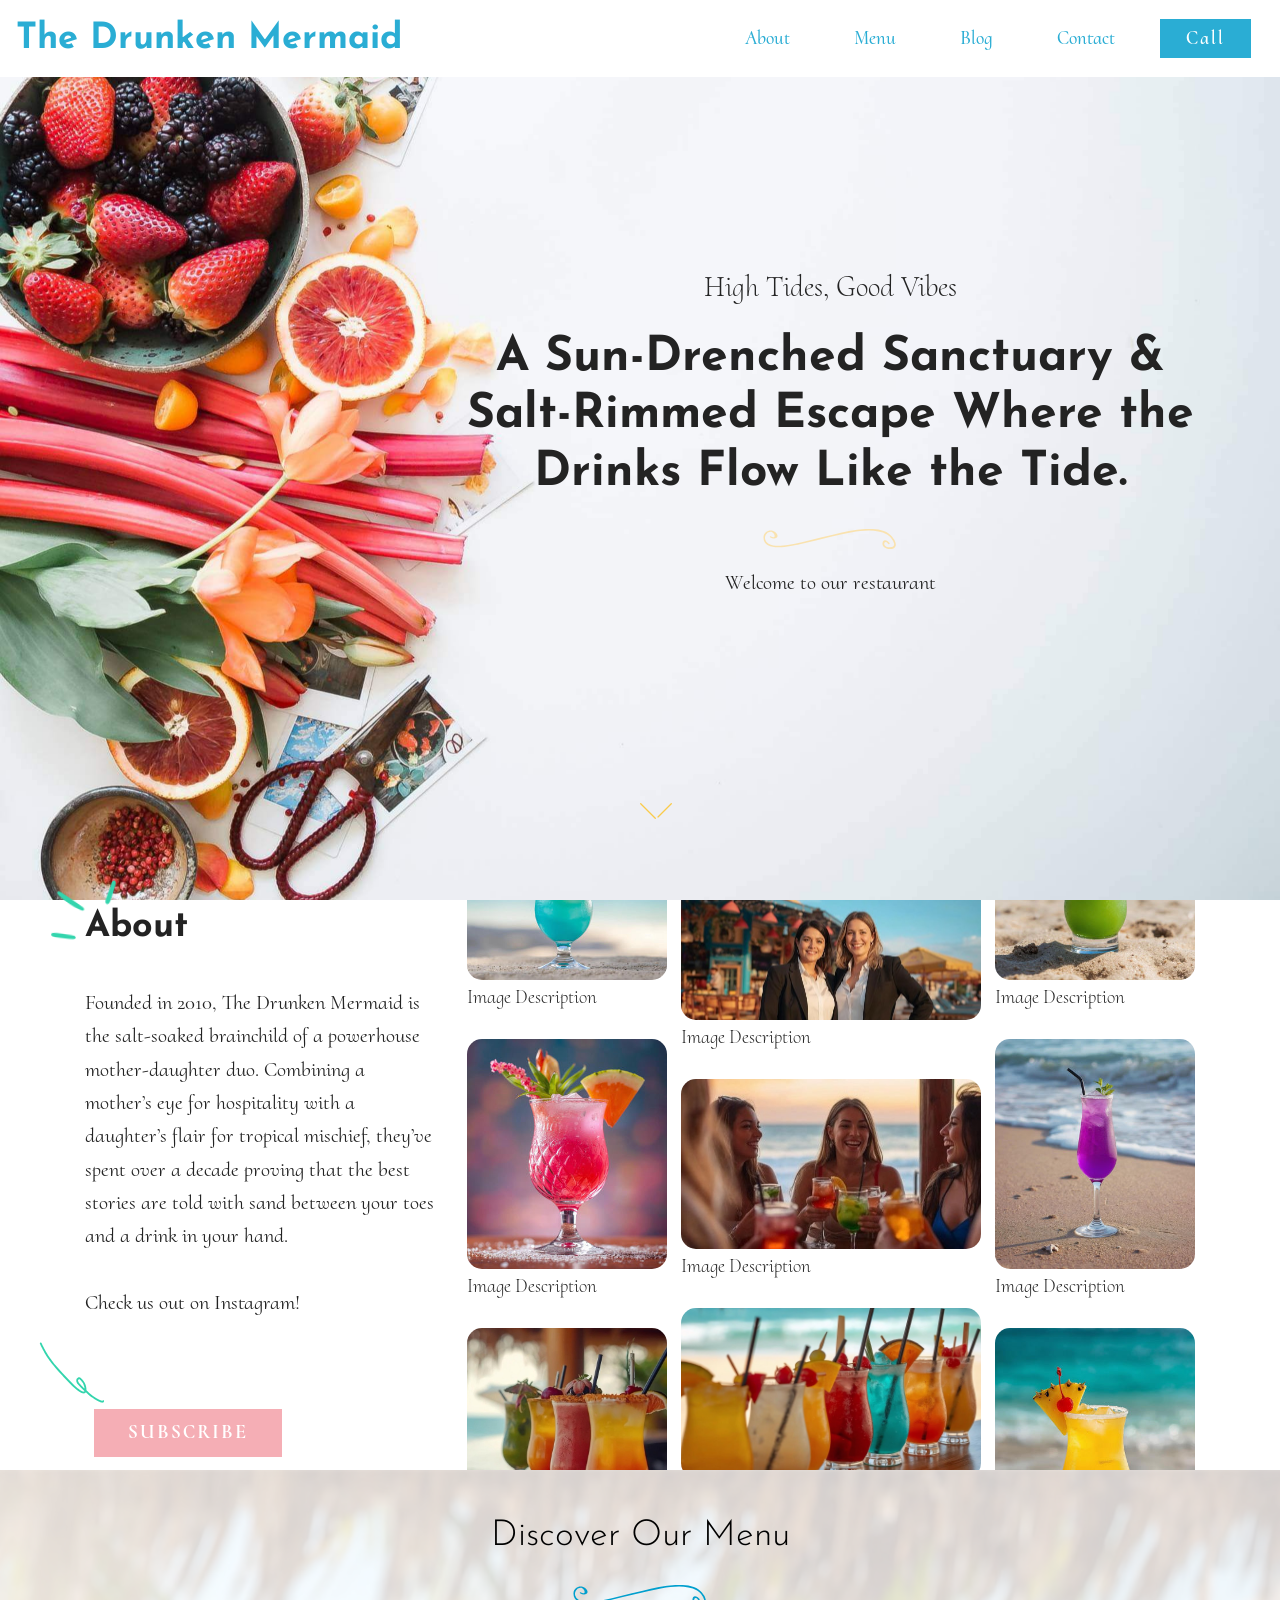
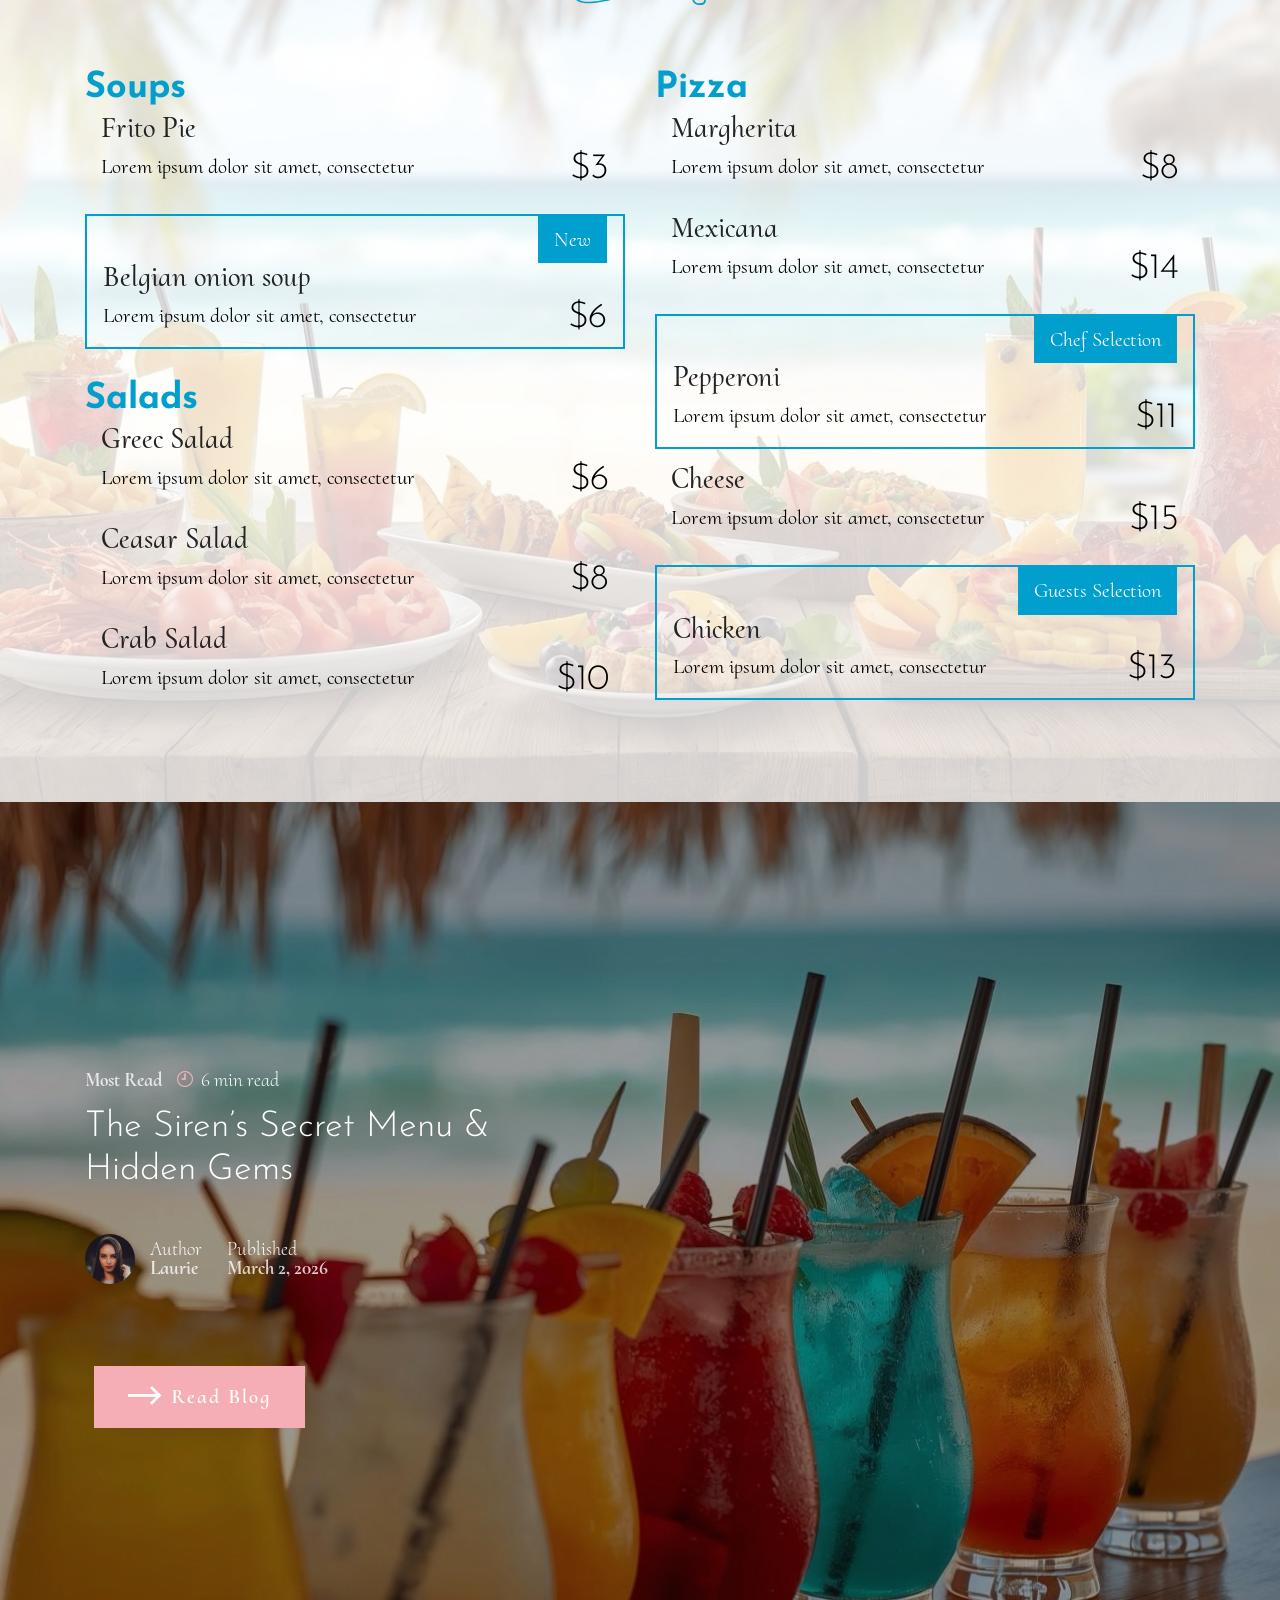
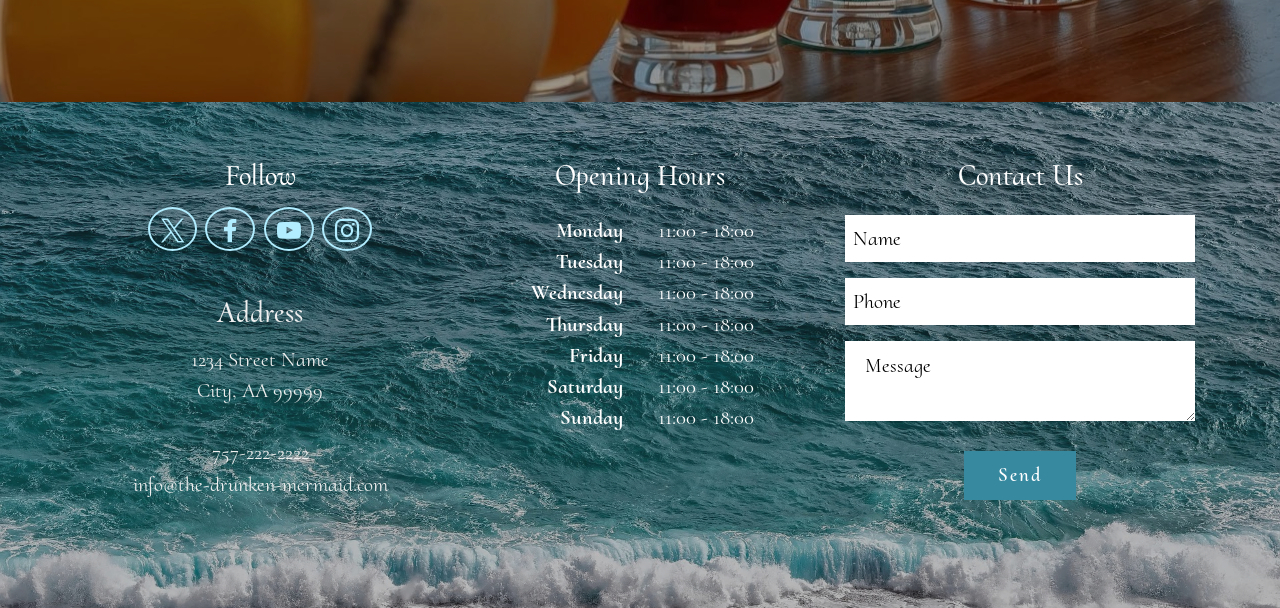
==== commit 7b33e514: "Fix nav bar" ====
--- a/index.html
+++ b/index.html
@@ -52,13 +52,13 @@
 		</button>
 		<div class="collapse navbar-collapse" id="navbarSupportedContent">
 			<ul class="navbar-nav nav-dropdown" data-app-modern-menu="true"><li class="nav-item">
-					<a class="nav-link link text-info display-4" href="page1.html">About</a>
-				</li><li class="nav-item"><a class="nav-link link text-info display-4" href="page1.html">Menu</a></li>
+					<a class="nav-link link text-info text-primary display-4" href="index.html#image2-n">About</a>
+				</li><li class="nav-item"><a class="nav-link link text-info text-primary display-4" href="index.html#restaurant-menu2-0">Menu</a></li>
 				<li class="nav-item">
-					<a class="nav-link link text-info display-4" href="https://mobiri.se">Blog</a>
+					<a class="nav-link link text-info text-primary display-4" href="page2.html">Blog</a>
 				</li>
 				<li class="nav-item">
-					<a class="nav-link link text-info display-4" href="https://mobiri.se">Contact</a>
+					<a class="nav-link link text-info text-primary display-4" href="index.html#footer4-l">Contact</a>
 				</li></ul>
 			
 			<div class="navbar-buttons mbr-section-btn"><a class="btn btn-sm btn-info display-4" href="tel:+1-757-222-2222">Call</a></div>
@@ -550,7 +550,7 @@
 				</h3>
 				<div data-form-type="formoid">
 					<!---Formbuilder Form--->
-					<form action="https://mobirise.eu/" method="POST" class="mbr-form form-with-styler" data-form-title="My Mobirise Form"><input type="hidden" name="email" data-form-email="true" value="IMCZtZc6wwNit/SowKwMR+LIbUimsEcsAvXHzp4PO3WphPfmBZT1v7t1g2MPtqwTvwcHULDhA1/Yg+D1eWvziIPqpPH+N4sGCEDBQSKKCs80FgyP5rAab63LE76Sy4Hr.UsA2BNMBu4nGFqmJHggmIblRLm7278iC8x/gvErcHO1ZZ2YwTATQgDeWUDj3q55UQyzmqua2UmvKL0mN/s4lLq2gEJF6plBK20LrJjVQcMTXZyo+BF3scnfCDs0gd2QZ">
+					<form action="https://mobirise.eu/" method="POST" class="mbr-form form-with-styler" data-form-title="My Mobirise Form"><input type="hidden" name="email" data-form-email="true" value="O2/tLUjWC/tVVmRJzl1I1+f/O08eVL3Vuehidr6wEogNhETqfTrOodFQBVrrJB+0ZiWqqxXL8+xRt5oCuGGl2n6MP0xAeQX/PYu/D8rKzRhNinTSU6XdQ0EqQcVQXHvX.vX3MQ+xoUOP4g48qF4pHr7VgVS5eU9e7pqxrvmI1QwmokrTyHkY4N+n4+tja777fX72ZTRPbwy8QyBKG623znXZ0Y8PPgQ59u4+Rm0remyAwoeeUERugzbOn4cll1q62">
 						<div class="row">
 							<div hidden="hidden" data-form-alert="" class="alert alert-success col-12">Thanks for filling
 								out the form!</div>
--- a/assets/mobirise/css/mbr-additional.css
+++ b/assets/mobirise/css/mbr-additional.css
@@ -1305,6 +1305,10 @@
     padding-bottom: 48px !important;
   }
 }
+.cid-vd1LzIvXD3 .address-title,
+.cid-vd1LzIvXD3 .address-block {
+  color: #efefef;
+}
 .cid-vd1BxlqhLP .nav-item:focus,
 .cid-vd1BxlqhLP .nav-link:focus {
   outline: none;
@@ -1343,7 +1347,6 @@
   min-height: 77px;
   transition: all 0.3s;
   background: #ffffff;
-  background: none;
 }
 .cid-vd1BxlqhLP .navbar.opened {
   transition: all 0.3s;
--- a/assets/mobirise/css/mbr-additional.css
+++ b/assets/mobirise/css/mbr-additional.css
@@ -1305,6 +1305,10 @@
     padding-bottom: 48px !important;
   }
 }
+.cid-vd1LzIvXD3 .address-title,
+.cid-vd1LzIvXD3 .address-block {
+  color: #efefef;
+}
 .cid-vd1BxlqhLP .nav-item:focus,
 .cid-vd1BxlqhLP .nav-link:focus {
   outline: none;
@@ -1343,7 +1347,6 @@
   min-height: 77px;
   transition: all 0.3s;
   background: #ffffff;
-  background: none;
 }
 .cid-vd1BxlqhLP .navbar.opened {
   transition: all 0.3s;
